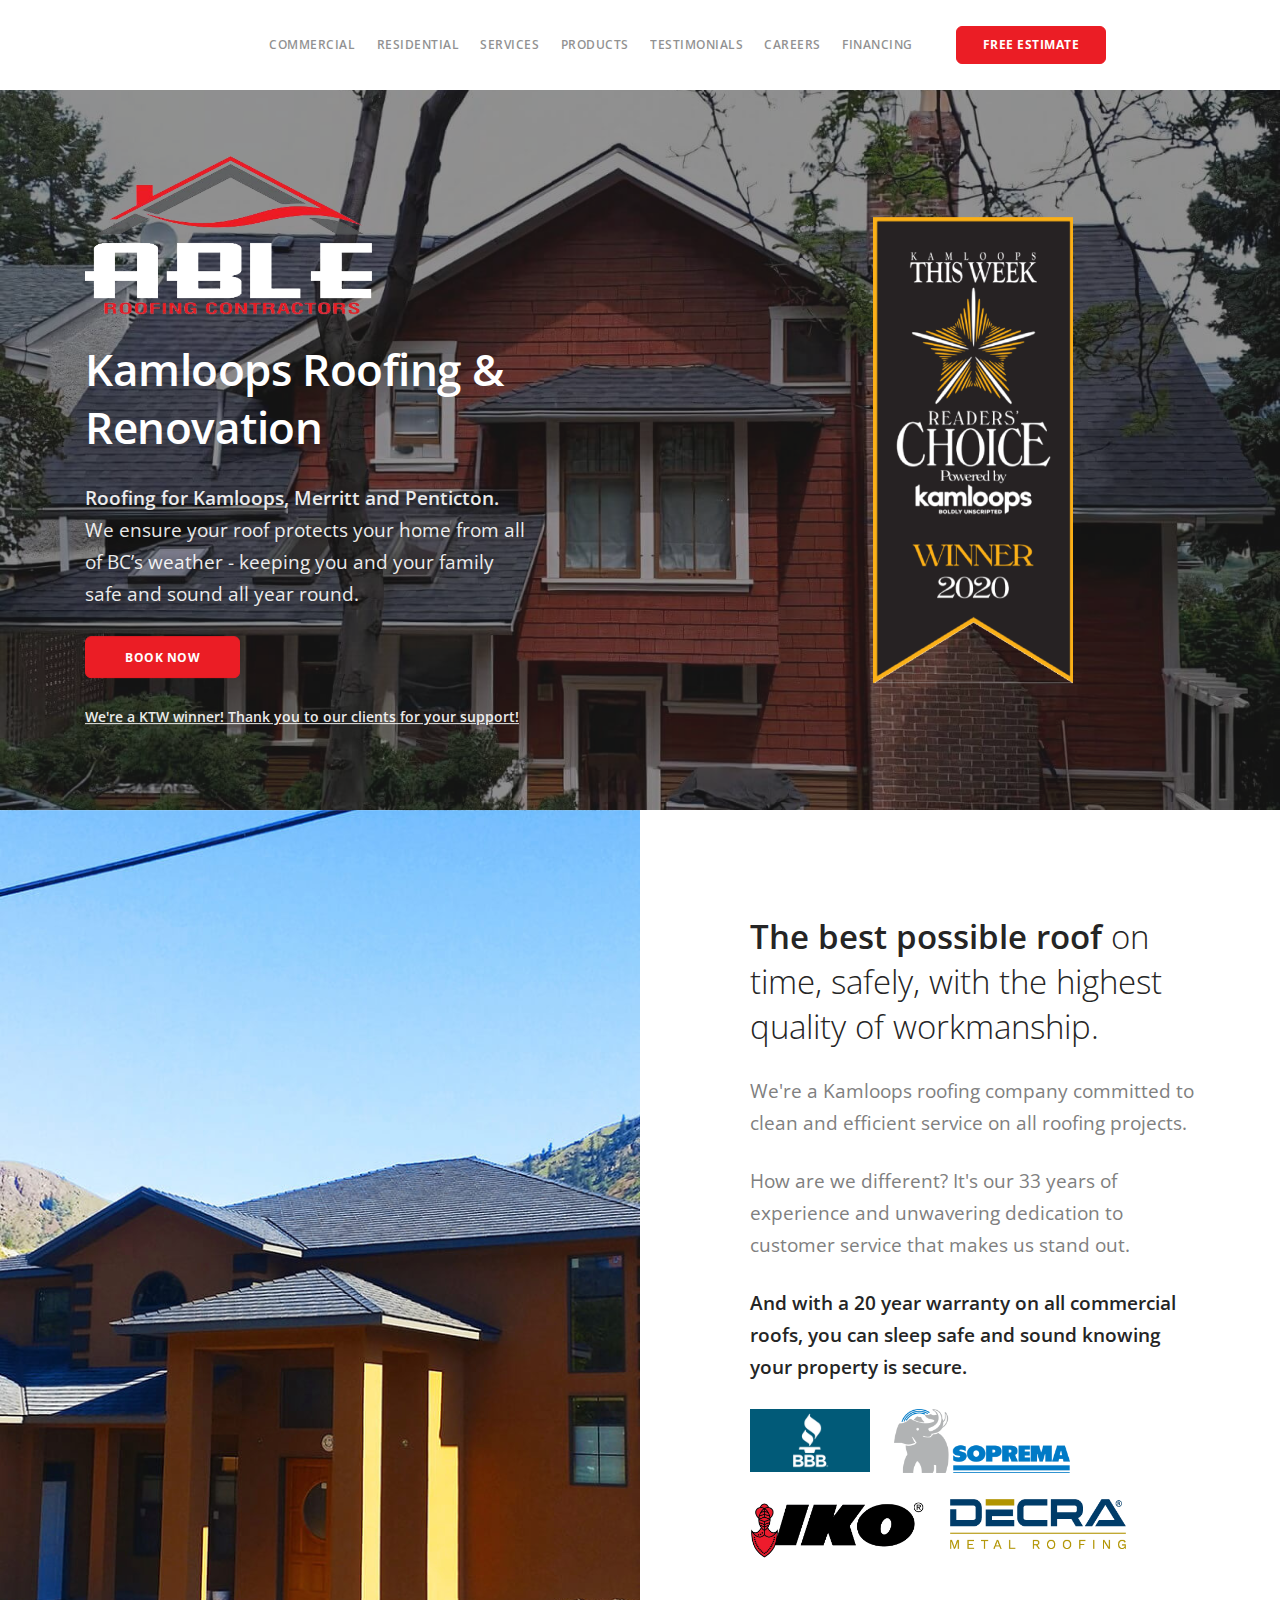
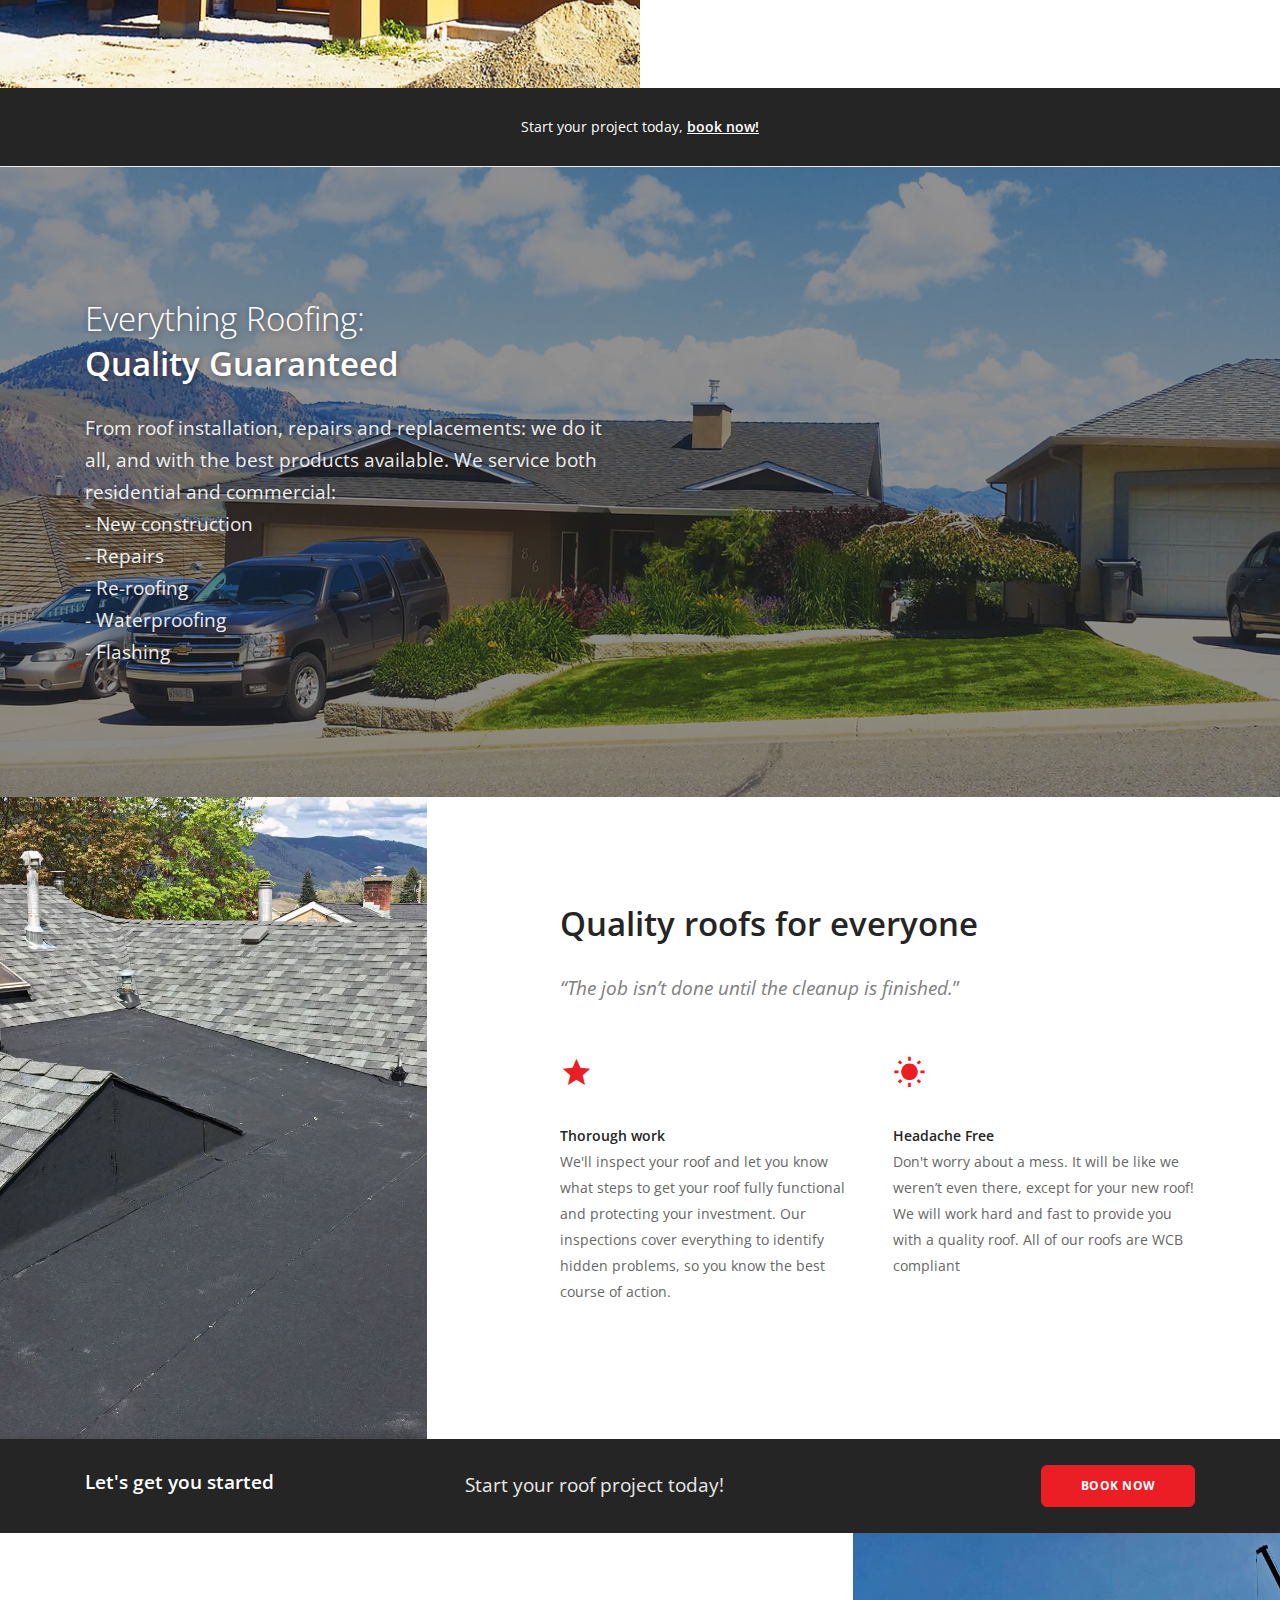
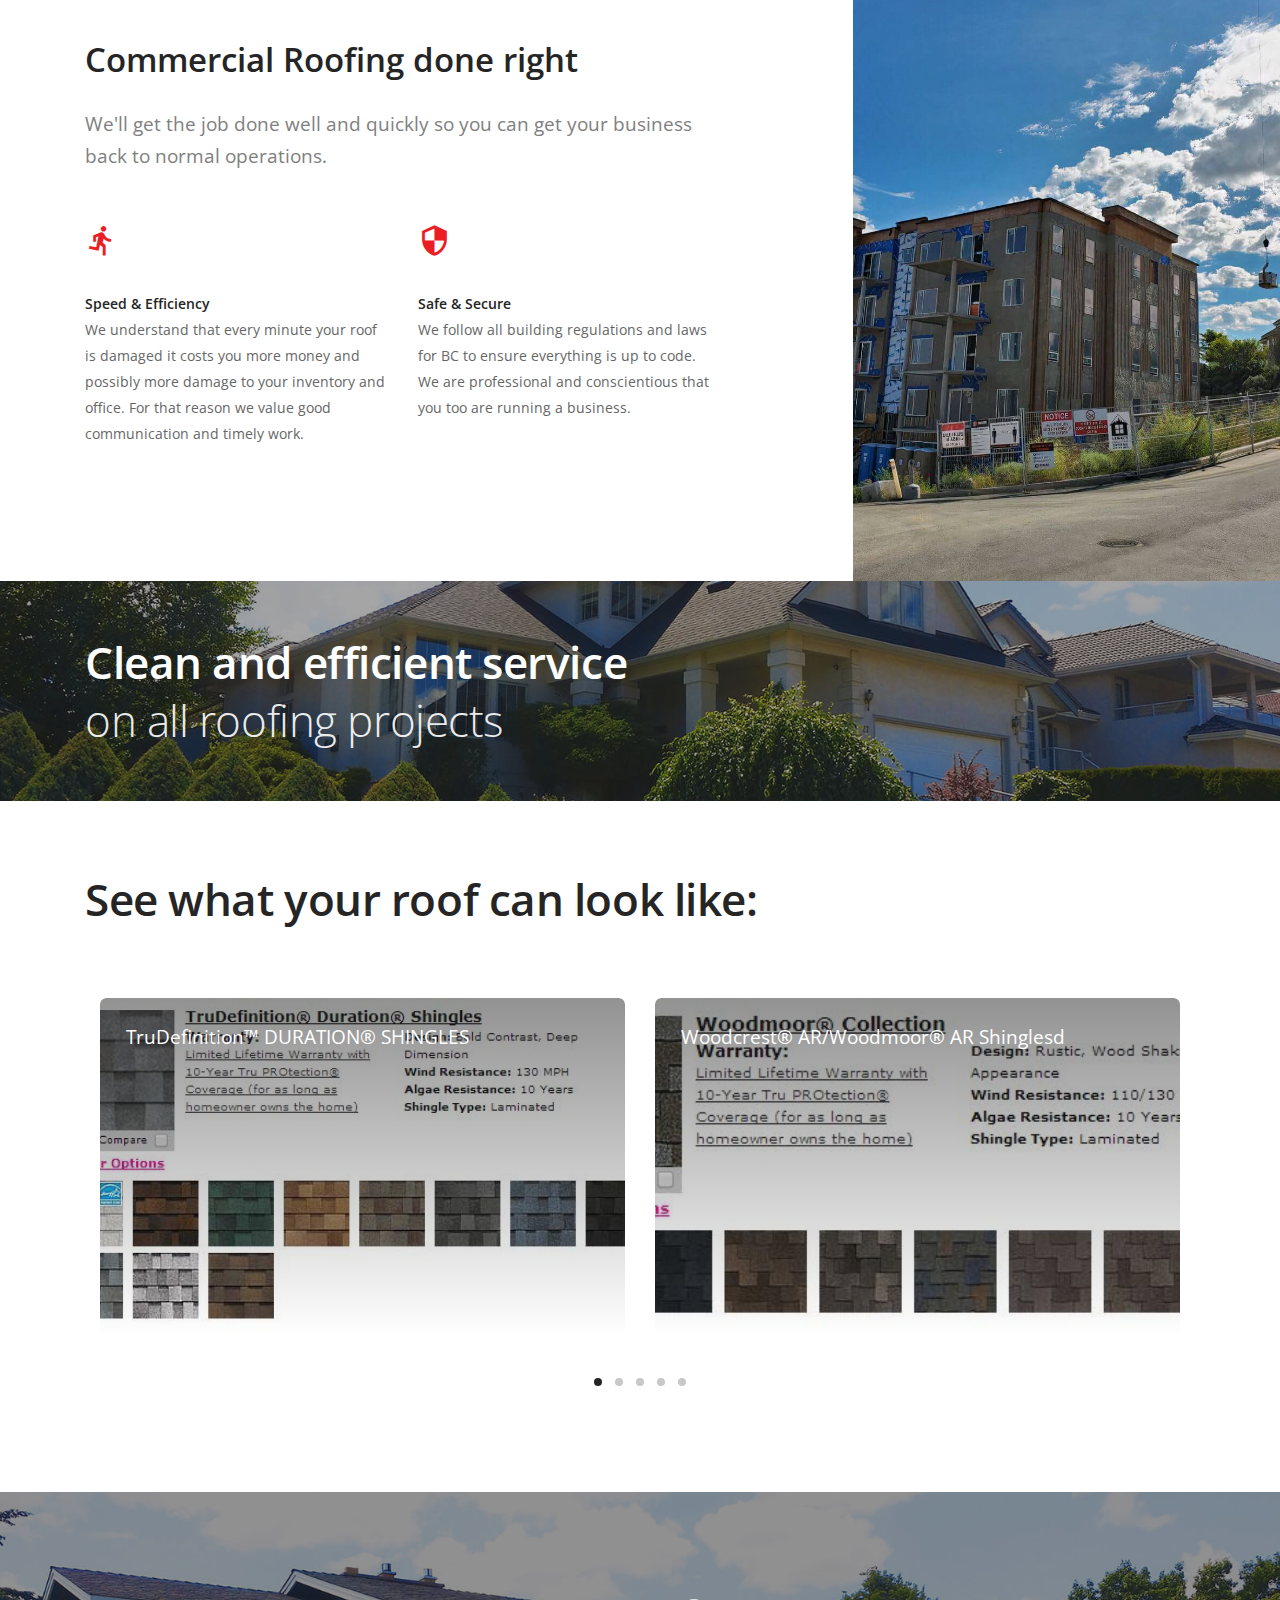
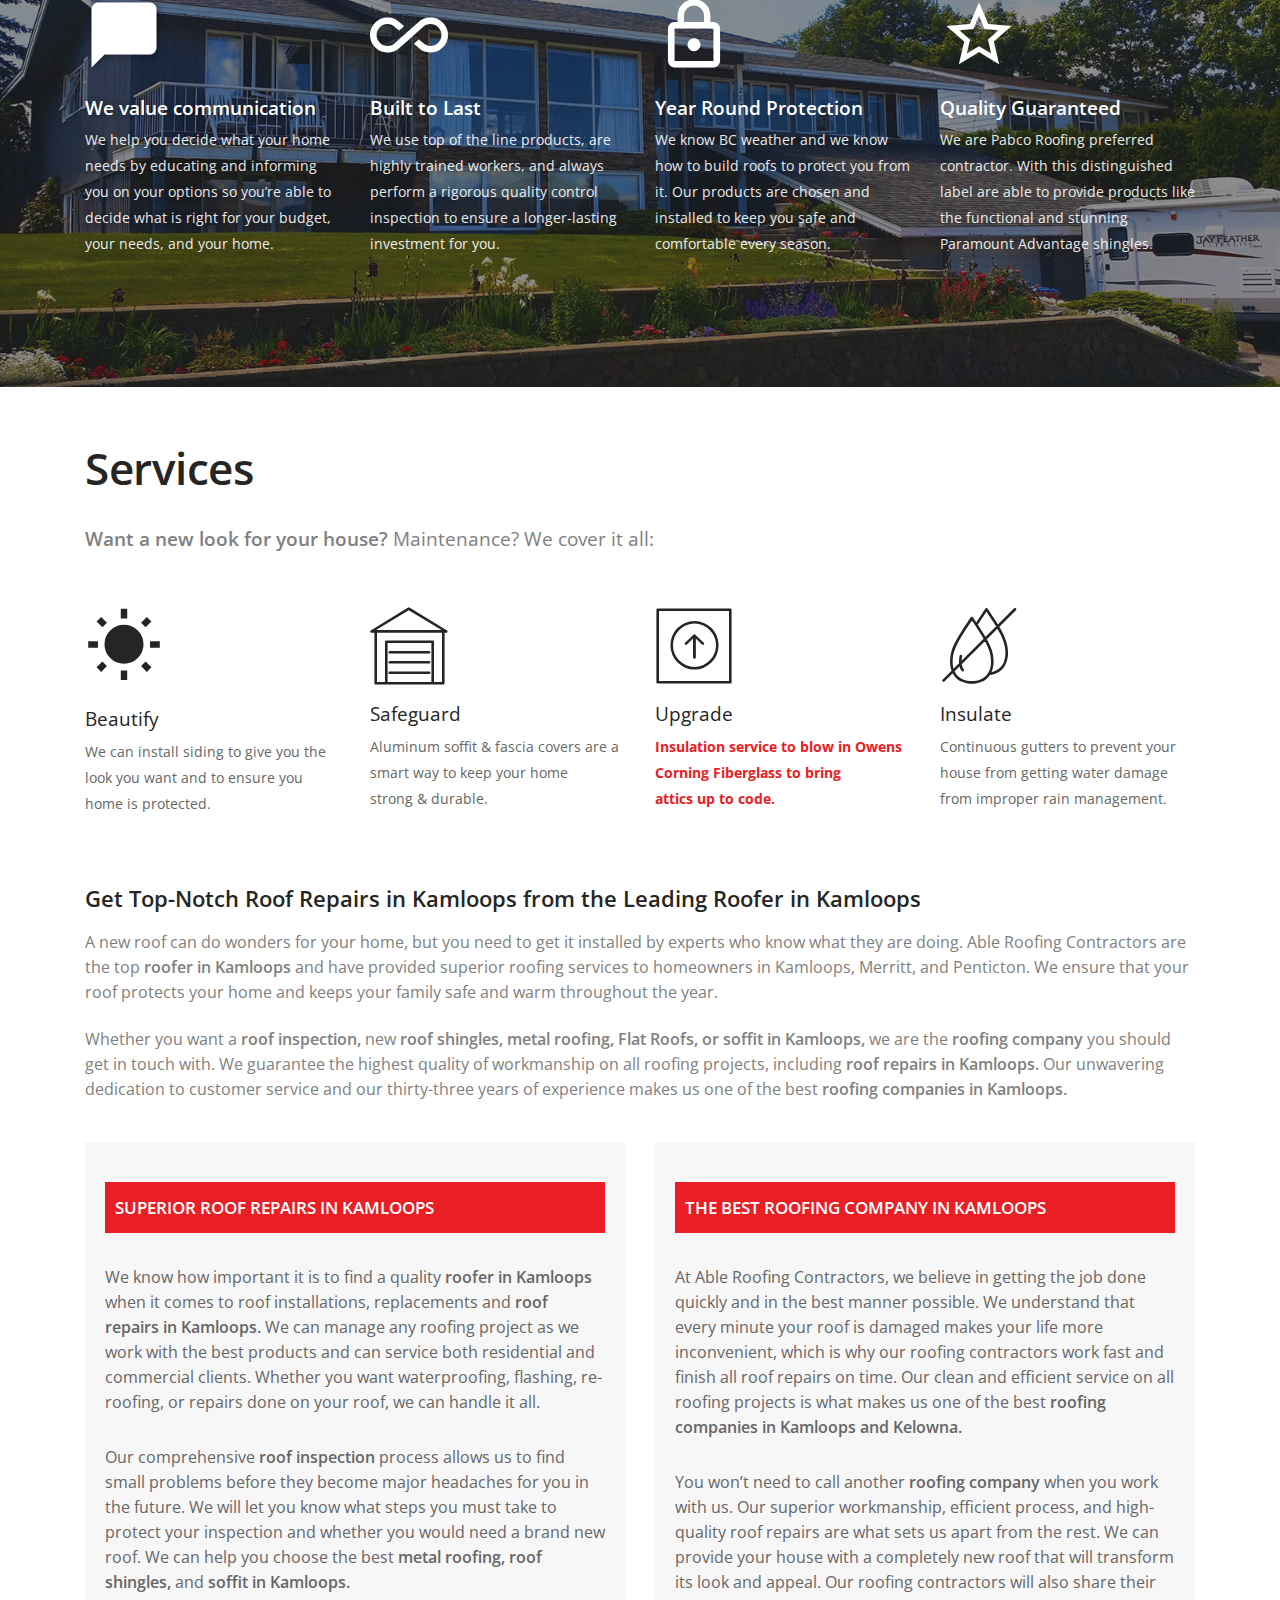
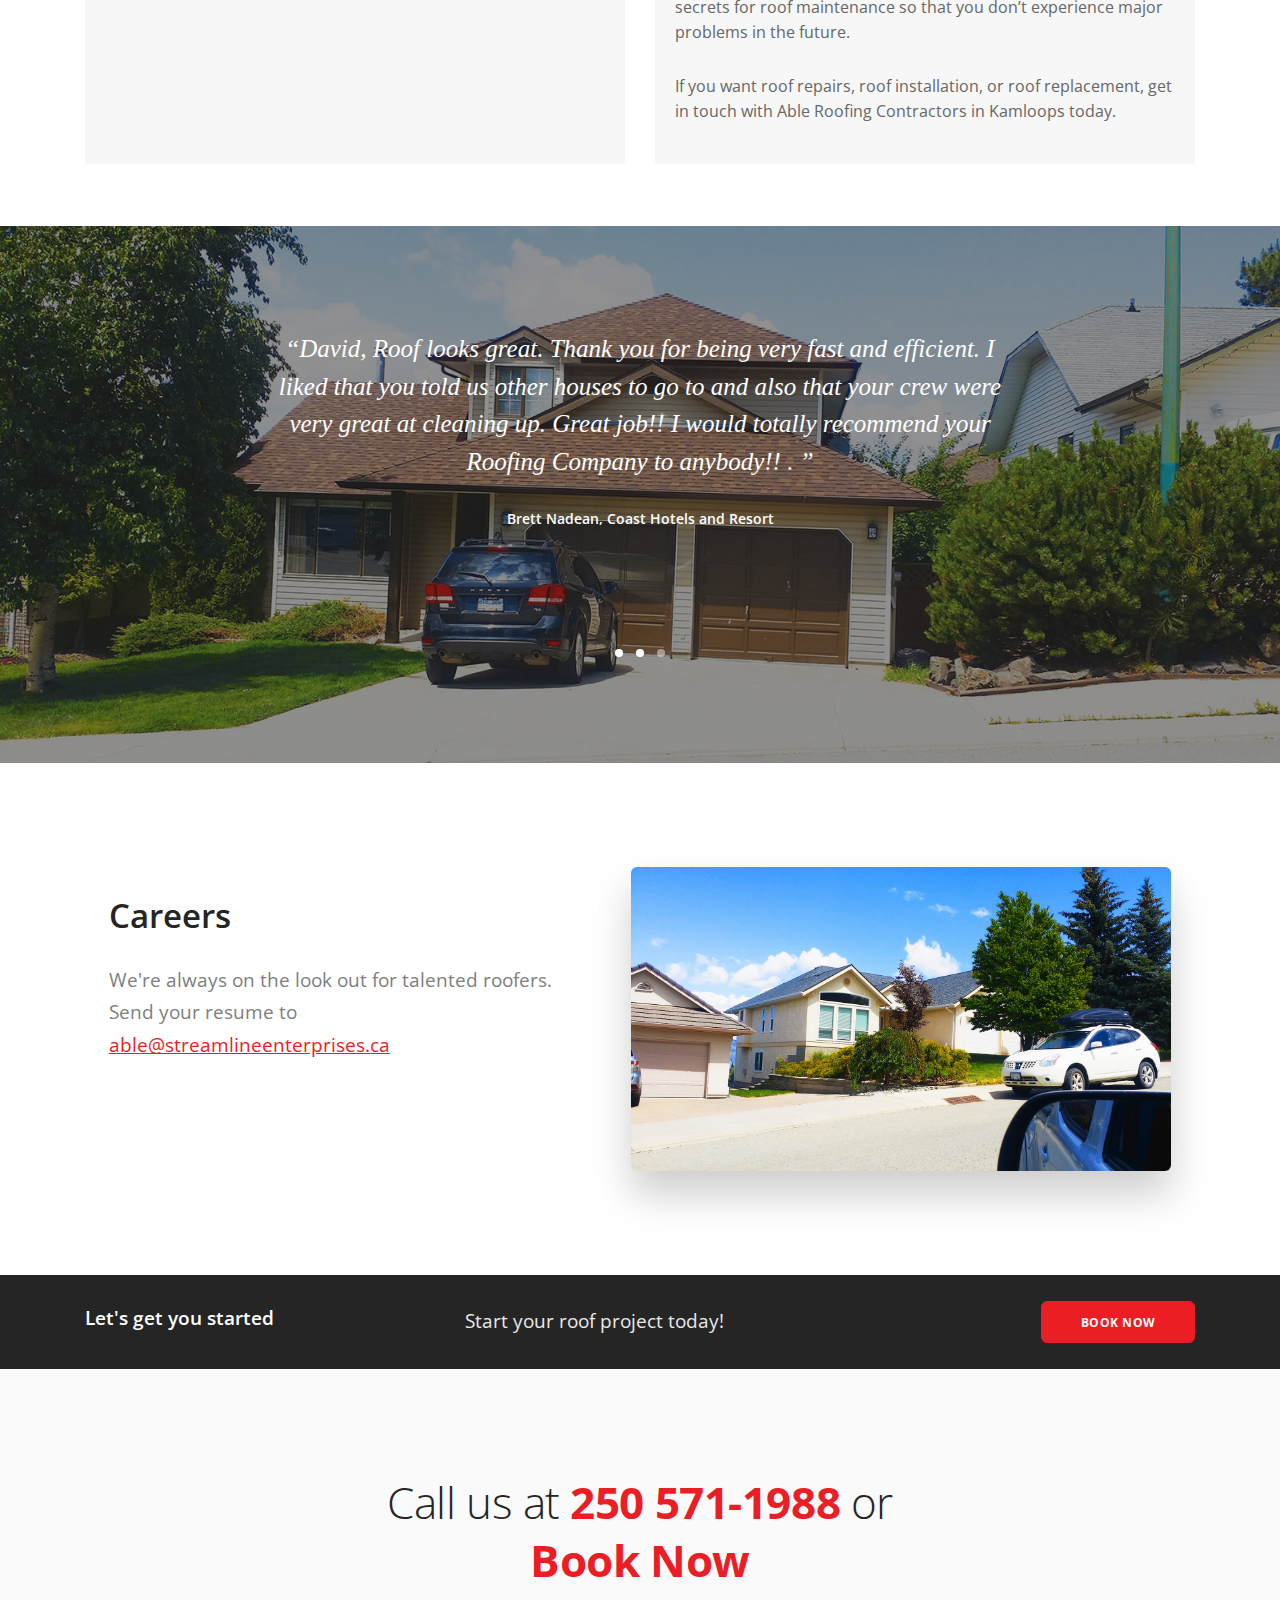
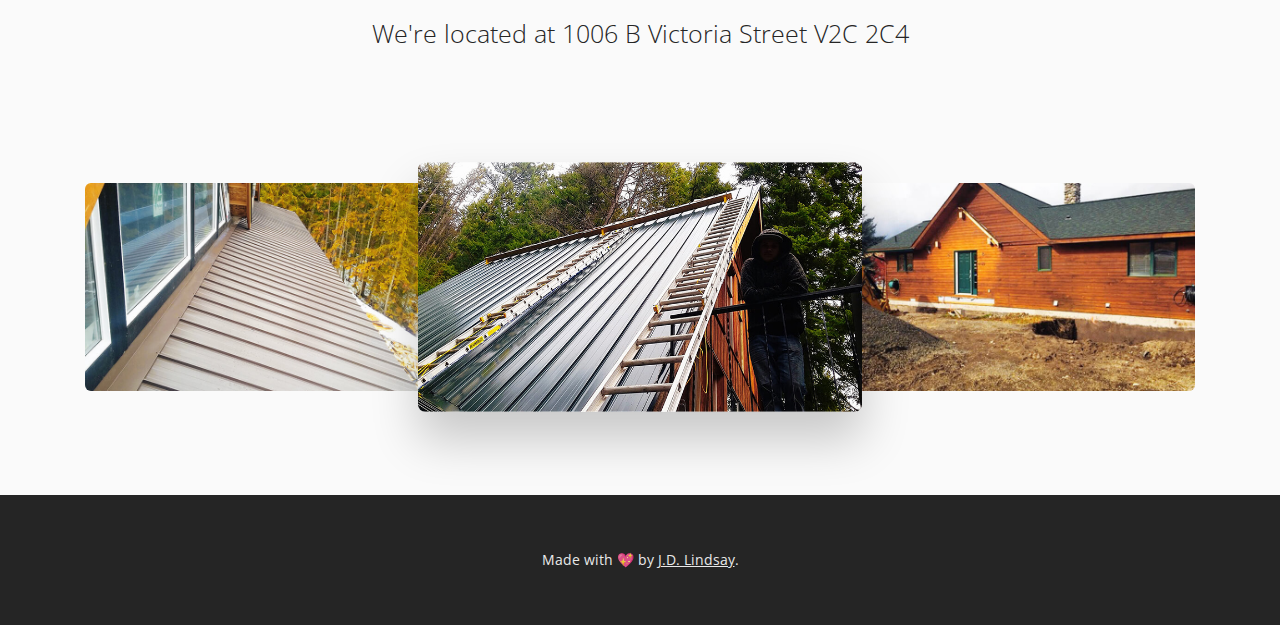
==== index.html @ b6e43b34 "home html uploaded" ====
<!doctype html>
<html lang="en">
    <head>
        <meta charset="utf-8">
	    <meta name="name" content="Kamloops Commercial Roofing Contractors | Flat Roof Repairs Kelowna |Inspection | Shingles"/>
	    	<meta name="description" content="Our metal roofing company offers 100% protection from the harsh BC weather. We also offer quality soffit, flat roofs, roof shingles, fascia covers, roof repairs services & inspection for your Kamloops & Kelowna home & commercial. Call 250-571-1988." />
<link rel="pingback" href="https://ableroofing.ca/xmlrpc.php" />

<link rel="canonical" href="https://ableroofing.ca/" />
<meta property="og:locale" content="en_US" />
<meta property="og:type" content="website" />
<meta property="og:title" content="Able Roofing Contractors - Kamloops &amp; Area Roofing and Renovation Services - Able Roofing Contractors " />
<meta property="og:description" content="Kamlops this Week's Reader's Choice Award winner! We are a local Kamloops based company with over 28 years experience in our industry. Our commitment to you is to deliver the best possible roof, on time, safely, with the highest quality of workmanship." />
<meta property="og:url" content="https://ableroofing.ca/" />
<meta property="og:site_name" content="Able Roofing Contractors " />
<meta name="twitter:card" content="summary_large_image" />
<meta name="twitter:description" content="We are a local Kamloops based company with over 28 years experience in our industry. Our commitment to you is to deliver the best possible roof, on time, safely, with the highest quality of workmanship." />
<meta name="twitter:title" content="Able Roofing Contractors - Kamloops &amp; Area Roofing and Renovation Services - Able Roofing Contractors " />
<meta name="twitter:image" content="https://ableroofing.ca/files/2014/06/20140617_134933-150x150.jpg" />
        
        
        
        <title>Kamloops Commercial Roofing Contractors | Flat Roof Repairs Kelowna |Inspection | Shingles</title>
        <meta name="viewport" content="width=device-width, initial-scale=1.0">
        <link href="css/stack-interface.css" rel="stylesheet" type="text/css" media="all">
        <link href="css/socicon.css" rel="stylesheet" type="text/css" media="all" />
        <link href="https://fonts.googleapis.com/icon?family=Material+Icons" rel="stylesheet">
        <link href="css/iconsmind.css" rel="stylesheet" type="text/css" media="all" />
        <link href="css/bootstrap.css" rel="stylesheet" type="text/css" media="all" />
        <link href="css/flickity.css" rel="stylesheet" type="text/css" media="all" />
        <link href="css/stack-interface.css" rel="stylesheet" type="text/css" media="all" />
        <link href="css/theme-charcoal.css" rel="stylesheet" type="text/css" media="all" />
        <link href="css/custom.css" rel="stylesheet" type="text/css" media="all" />
        <link href="https://fonts.googleapis.com/css?family=Open+Sans:200,300,400,400i,500,600,700" rel="stylesheet">
        <link rel="stylesheet" media="all" href="css/little-widgets.css">
         <script type="text/javascript" src="js/little-widgets.js"></script>
         <link rel="icon" href="img/favicon.png" sizes="16x16" type="image/png">
	    
	    
        <style>
            .text-shadow {
                text-shadow: 1px 1px 6px rgba(0,0,0,.4);
            }
           .partner {
                    float:left;
                    width: 200px ; padding-right: 24px;
                }
            
            @media all and (max-height: 600px) and (max-width: 767px) {
    
                .center-mobile {
                    text-align: center;
                }
            }
        </style>

        
        <!-- Global site tag (gtag.js) - Google Analytics -->
<script async src="https://www.googletagmanager.com/gtag/js?id=UA-126577074-1"></script>
<script>
  window.dataLayer = window.dataLayer || [];
  function gtag(){dataLayer.push(arguments);}
  gtag('js', new Date());

  gtag('config', 'UA-126577074-1');
</script>


 <script>
   
    
   jQuery(document).ready(function($) {
    $(".scrollSlow").click(function(event){     
        event.preventDefault();
        $('html,body').animate({scrollTop:$(this.hash).offset().top}, 3500);
    });
});
  
   jQuery(document).ready(function($) {
    $(".scrollFast").click(function(event){     
        event.preventDefault();
        $('html,body').animate({scrollTop:$(this.hash).offset().top}, 1000);
    });
});
        
    </script>

<!-- Facebook Pixel Code -->
<script>
  !function(f,b,e,v,n,t,s)
  {if(f.fbq)return;n=f.fbq=function(){n.callMethod?
  n.callMethod.apply(n,arguments):n.queue.push(arguments)};
  if(!f._fbq)f._fbq=n;n.push=n;n.loaded=!0;n.version='2.0';
  n.queue=[];t=b.createElement(e);t.async=!0;
  t.src=v;s=b.getElementsByTagName(e)[0];
  s.parentNode.insertBefore(t,s)}(window, document,'script',
  'https://connect.facebook.net/en_US/fbevents.js');
  fbq('init', '191677924954674');
  fbq('track', 'PageView');
</script>
<noscript><img height="1" width="1" style="display:none"
  src="https://www.facebook.com/tr?id=191677924954674&ev=PageView&noscript=1"
/></noscript>
<!-- End Facebook Pixel Code -->

<!-- Global site tag (gtag.js) - Google Analytics -->
<script async src="https://www.googletagmanager.com/gtag/js?id=UA-117672462-1"></script>
<script>
  window.dataLayer = window.dataLayer || [];
  function gtag(){dataLayer.push(arguments);}
  gtag('js', new Date());

  gtag('config', 'UA-117672462-1');
</script>


	    

    </head>
    <body data-smooth-scroll-offset="77">
        
        <div class="lw-widget" data-lw-onload="13000">
   
      <div class="lw-container lw-container_md">
        <div class="lw-item">
          <a class="lw-panel lw-panel_arrow" href="tel:2505711988">
          
            <div class="lw-panel__wrap">
              <div class="lw-theme">Hey there 👋, call us anyday weekday for a quote on your project </div>
              <div class="lw-content"><strong>(250) 571-1988 📞</strong></div>
            </div>
          </a>
        </div>
      </div>
    </div>
        
        
        
        <div class="nav-container">
            <div class="via-1524808623245" via="via-1524808623245" vio="Able 2">
                <div class="bar bar--sm visible-xs">
                    <div class="container">
                        <div class="row">
                            <div class="col-3 col-md-2">
                                <a href="index.html">  <img class="logo logo-light" alt="logo" src="img/logo-light.png"> </a>
                            </div>
                            <div class="col-9 col-md-10 text-right">
                                <a href="#" class="hamburger-toggle" data-toggle-class="#menu1;hidden-xs hidden-sm"> <i class="icon icon--sm stack-interface stack-menu"></i> </a>
                            </div>
                        </div>
                    </div>
                </div>
                <nav id="menu1" class="bar bar-1 hidden-xs">
                    <div class="container">
                        <div class="row">
                            <div class="col-lg-1 col-md-2 hidden-xs">
                                <div class="bar__module">
                                   
                                </div>
                            </div>
                            <div class="col-lg-11 col-md-12 text-center text-left-xs text-left-sm">
                                <div class="bar__module">
                                    <ul class="menu-horizontal text-left">
                                        <li> <a href="#commercial" class="inner-link scrollFast" target="_self">COMMERCIAL</a> </li>
                                        <li> <a href="#residential" class="inner-link scrollFast" target="_self">RESIDENTIAL</a> </li>
                                        <li> <a href="#services" class="inner-link scrollFast" target="_self">Services</a>  </li>
                                        <li> <a href="#products" class="inner-link scrollFast">
                                        PRODUCTS</a>
                                            <a href="#"> </a>
                                        </li>
                                        <li> <a href="#testimonials" class="inner-link scrollFast">
                                        TESTIMONIAlS</a>
                                            <a href="#"> </a>
                                        </li>
                                        <li> <a href="#careers" class="inner-link scrollFast">
                                        CAREERS</a>
                                            <a href="#"> </a>
                                        </li>
                                        
                                        <li> <a href="https://www.financeit.ca/s/-PNcrw" target="_blank" class="inner-link scrollFast">
                                        FINANCING</a>
                                            <a href=""> </a>
                                        </li>
                                    </ul>
                                </div>
                                <div class="bar__module">
                                    <a class="btn btn--sm btn--primary type--uppercase" href="https://jdlindsay.typeform.com/to/Axm5LS" target="_blank"> <span class="btn__text">
                                    FREE ESTIMATE</span> </a>
                                </div>
                            </div>
                        </div>
                    </div>
                </nav>
            </div>
        </div>
        <div class="main-container">
            <section class="cover height-80 imagebg switchable switchable--switch" data-overlay="5" background="webkit-gradient(linear, left top, left bottom, from(rgba(0, 0, 0, 1)), to(rgba(0, 0, 0, 1));">
                <div class="background-image-holder" > <img alt="background" src="img/newcover2020.jpg"> </div>
                <div class="container pos-vertical-center">
                    <div class="row justify-content-between align-items-center">
                        <div class="col-lg-5 col-md-7">
                            <div class="switchable__text center-mobile" class="">
                                <img class="logo logo-light" alt="logo" style="max-width: 288px" src="img/logo-light.png"> </a>
                                <h1><b>Kamloops Roofing &amp; Renovation</b></h1>
                                <p class="lead text-shadow"><strong style="color:white">Roofing for Kamloops, Merritt and Penticton. </strong><br>We ensure your roof protects your home from all of BC’s weather - keeping you and your family safe and sound all year round. </p>
                                <a class="btn btn--primary type--uppercase" href="https://jdlindsay.typeform.com/to/Axm5LS"> <span class="btn__text" target="_blank">
							BOOK NOW</span> </a>
                            
                            <em></em><p><br><a href="https://readerschoice.kamloopsthisweek.com/2020/05/services/roofer" target="_blank">We're a KTW winner! Thank you to our clients for your support!</a></p>
                              
                            </div>
                        </div>
                    <div class="col-lg-5 col-md-7" style="text-align: center"><img alt="Roofing Kamloops" src="img/kamloopsthisweek.png" style="width:  200px"></div>
                        <!--<div class="col-lg-6 col-md-4 col-12">
                            <div class="video-cover border--round box-shadow-wide">
                                <div class="background-image-holder"> <img alt="image" src="img/2.jpg"> </div>
                                <div class="video-play-icon"></div> <iframe data-src="" allowfullscreen="allowfullscreen"></iframe> </div>
                        </div>-->
                   
                </div>
            </section>
            <section class="imageblock switchable feature-large">
                <div class="imageblock__content col-lg-6 col-md-4 pos-right">
                    <div class="background-image-holder"> <img alt="Roofing Companies Kamloops" src="img/3.jpg" > </div>
                </div>
                <div class="container">
                    <div class="row">
                        <div class="col-lg-5 col-md-7 ">
                            <h2><b> The best possible roof</b>&nbsp;on time, safely, with the highest quality of workmanship.</h2>
                            <p class="lead">We're a Kamloops roofing company committed to clean and efficient service on all roofing projects.&nbsp;</p>
                            <p class="lead"> How are we different? It's our&nbsp;33 years of experience and unwavering dedication to customer service that makes us stand out. </p>
                        
                            <p class="lead" style="color:gray"><strong>And with a 20 year warranty on all commercial roofs, you can sleep safe and sound knowing your property is secure.</strong></p>
                            <a href="https://www.bbb.org/ca/bc/kamloops/profile/roofing-contractors/able-roofing-contractors-ltd-0037-1251689" target="_blank"><img style="width: 144px;"class="partner"  src="img/bbb.png"></a><img class="partner" style="float:none" src="img/soprema.png"> <img class="partner"  src="img/iko.png"><img class="partner"  src="img/decra.png">
                            
                        </div>
                    </div>
                </div>
            </section>
            <section class="text-center bg--dark cta cta-4 space--xxs border--bottom imagebg" >
                <div class="container">
                    <div class="row">
                        <div class="col-md-12"> <span>Start your project today, <a href="https://jdlindsay.typeform.com/to/Axm5LS" target="_blank"><strong>book now!</strong></a></span> </div>
                    </div>
                </div>
            </section>
            
            <section class="switchable switchable--switch imagebg height-70" data-overlay="5">
                <div class="background-image-holder"><img alt="background" src="img/4.jpg"></div>
                <div class="container pos-vertical-center">
                    <div class="row">
                        <div class="col-md-6 text-shadow">
                            <h2>Everything Roofing: <br><b>Quality Guaranteed</b></h2>
                            <p class="lead"> From roof installation, repairs and replacements: we do it all, and with the best products available. We service both residential and commercial:
                            <br>- New construction
                            <br>- Repairs
                            <br>- Re-roofing
                            <br>- Waterproofing
                            <br>- Flashing
                            </p>
                            
                            
                                
                            
                           
                        </div>
                    </div>
                </div>
            </section> <a id="residential"></a>
            <section class="imageblock switchable feature-large">
                <div class="imageblock__content col-lg-4 col-md-3 pos-right">
                    <div class="background-image-holder"> <img alt="image" src="img/residential.jpg"> </div>
                </div>
                <div class="container">
                    <div class="row">
                        <div class="col-lg-7 col-md-8">
                            <h2><b>Quality roofs for everyone</b></h2>
                            <p class="lead"><i>“T</i><em>he job isn’t done until the cleanup is finished.</em>”<br></p>
                            <div class="feature-large__group">
                                <div class="row">
                                    <div class="col-md-6">
                                        <div class="feature feature-6"> <i class="icon color--primary material-icons icon--sm">star</i>
                                            <h5>Thorough work</h5>
                                            <p> We'll inspect your roof and let you know what steps to get your roof fully functional and protecting your investment. Our inspections cover everything to identify hidden problems, so you know the best course of action.</p>
                                        </div>
                                    </div>
                                    <div class="col-md-6">
                                        <div class="feature feature-6"> <i class="icon color--primary material-icons icon--sm">wb_sunny</i>
                                            <h5>Headache Free</h5>
                                            <p>Don't worry about a mess. It will be like we weren’t even there, except for your new roof! We will work hard and fast to provide you with a quality roof. All of our roofs are WCB compliant <br></p>
                                        </div>
                                    </div>
                                </div>
                            </div>
                        </div>
                    </div>
                </div>
            </section>
            <section class="bg--dark space--xxs" >
                <div class="container">
                    <div class="cta cta--horizontal text-center-xs row">
                        <div class="col-md-4">
                            <h4><b>Let's get you started</b></h4>
                        </div>
                        <div class="col-md-5">
                            <p class="lead"> Start your roof project today!</p>
                        </div>
                        <div class="col-md-3 text-right text-center-xs">
                            <a class="btn btn--primary type--uppercase" href="https://jdlindsay.typeform.com/to/Axm5LS" target="_blank"> <span class="btn__text">
                        BOOK NOW</span> </a>
                        </div>
                    </div>
                </div>
            </section>
        
        
        
        
            <section class="imageblock switchable feature-large switchable--switch"> <a id="commercial"></a>
                <div class="imageblock__content col-lg-4 col-md-3 pos-right"> 
                    <div class="background-image-holder"> <img alt="image" src="img/commercial.jpg"> </div>
                </div>
                <div class="container">
                    <div class="row">
                        <div class="col-lg-7 col-md-8">
                            <h2><b>Commercial Roofing done right</b></h2>
                            <p class="lead"> We'll get the job done well and quickly so you can get your business back to normal operations. </p>
                            <div class="feature-large__group">
                                <div class="row">
                                    <div class="col-md-6">
                                        <div class="feature feature-6"> <i class="icon color--primary material-icons icon--sm">directions_run</i>
                                            <h5>Speed &amp; Efficiency</h5>
                                            <p>We understand that every minute your roof is damaged it costs you more money and possibly more damage to your inventory and office. For that reason we value good communication and timely work.</p>
                                        </div>
                                    </div>
                                    <div class="col-md-6">
                                        <div class="feature feature-6"> <i class="icon color--primary material-icons icon--sm">security</i>
                                            <h5>Safe &amp; Secure</h5>
                                            <p> We follow all building regulations and laws for BC to ensure everything is up to code. We are professional and conscientious that you too are running a business.&nbsp;</p>
                                        </div>
                                    </div>
                                </div>
                            </div>
                        </div>
                    </div>
                </div>
            </section>
            <section class="imagebg space--xs" data-overlay="4">
                <div class="background-image-holder"> <img alt="background" src="img/7.jpg"> </div>
                <div class="container">
                    <div class="row">
                        <div class="col-md-10 col-lg-8">
                            <h1><b>Clean and efficient service <br></b>
                                <p>on all roofing projects</p>
                            </h1>
                        </div>
                    </div>
                </div>
            </section>
        <a id="products"></a>
            <section class="space--sm">
                <div class="container">
                    <div class="row">
                        <div class="col-md-12">
                            <h1><b>See what your roof can look like:</b></h1>
                        </div>
                    </div>
                </div>
            </section>
        
            <section>
                <div class="container">
                    <div class="row">
                        <div class="col">
                            <div class="slider" data-paging="true">
                                <ul class="slides">
                                    <li class="col-md-6 col-12">
                                        <div class="project-thumb hover-element border--round hover--active">
                                            <a href="http://roofingca.owenscorning.com/docs/datasheets/ds-trudef-duration-comp-denver-port.pdf"  target="_blank">
                                                <div class="hover-element__initial">
                                                    <div class="background-image-holder"> <img alt="background" src="img/trudefinition.jpg"> </div>
                                                </div>
                                                <div class="hover-element__reveal" data-scrim-top="5">
                                                    <div class="project-thumb__title">
                                                        <h4>TruDefinition™
DURATION®
SHINGLES</h4> </div>
                                                </div>
                                            </a>
                                        </div>
                                    </li>
                                    <li class="col-md-6 col-12">
                                        <div class="project-thumb hover-element border--round hover--active">
                                            <a href="http://roofingca.owenscorning.com/docs/datasheets/data_woodmoor.pdf"  target="_blank">
                                                <div class="hover-element__initial">
                                                    <div class="background-image-holder"> <img alt="background" src="img/woodmoor.jpg"> </div>
                                                </div>
                                                <div class="hover-element__reveal" data-scrim-top="5">
                                                    <div class="project-thumb__title">
                                                        <h4>Woodcrest® AR/Woodmoor® AR
Shinglesd</h4>  </div>
                                                </div>
                                            </a>
                                        </div>
                                    </li>
                                    
                                    
                                    <li class="col-md-6 col-12">
                                        <div class="project-thumb hover-element border--round hover--active">
                                            <a href="http://roofingca.owenscorning.com/docs/datasheets/data_woodcrest_irving.pdf"  target="_blank">
                                                <div class="hover-element__initial">
                                                    <div class="background-image-holder"> <img alt="background" src="img/woodcrest.jpg"> </div>
                                                </div>
                                                <div class="hover-element__reveal" data-scrim-top="5">
                                                    <div class="project-thumb__title">
                                                        <h4>Woodcrest®
 Shingles</h4>  </div>
                                                </div>
                                            </a>
                                        </div>
                                    </li>
                                    <li class="col-md-6 col-12">
                                        <div class="project-thumb hover-element border--round hover--active">
                                            <a href="http://www.pabcoroofing.com/signature-cut/paramount-advantage"  target="_blank">
                                                <div class="hover-element__initial">
                                                    <div class="background-image-holder"> <img alt="background" src="img/paramount1.jpg"> </div>
                                                </div>
                                                <div class="hover-element__reveal" data-scrim-top="5">
                                                    <div class="project-thumb__title">
                                                        <h4>Paramount Shingles </h4> </div>
                                                </div>
                                            </a>
                                        </div>
                                    </li>
                                    <li class="col-md-6 col-12">
                                        <div class="project-thumb hover-element border--round hover--active">
                                            <a href="http://www.pabcoroofing.com/signature-cut/paramount-advantage" target="_blank">
                                                <div class="hover-element__initial">
                                                    <div class="background-image-holder"> <img alt="background" src="img/paramount2.jpg"> </div>
                                                </div>
                                                <div class="hover-element__reveal" data-scrim-top="5">
                                                    <div class="project-thumb__title">
                                                        <h4>Paramount Advantage Shingles </h4> </div>
                                                </div>
                                            </a>
                                        </div>
                                    </li>
                                </ul>
                            </div>
                        </div>
                    </div>
                </div>
            </section>
            <section class="imagebg" data-overlay="5">
                <div class="background-image-holder"> <img alt="background" src="img/8.jpg"> </div>
                <div class="container">
                    <div class="row">
                        <div class="col-md-6 col-lg-3 text-shadow">
                            <div class="text-block"> <i class="icon color--dark material-icons icon--lg">chat_bubble</i>
                                <h4><b>We value communication</b></h4>
                                <p> We help you decide what your home needs by educating and informing you on your options so you’re able to decide what is right for your budget, your needs, and your home. </p>
                            </div>
                        </div>
                        <div class="col-md-6 col-lg-3">
                            <div class="text-block"> <i class="icon color--dark material-icons icon--lg">all_inclusive</i>
                                <h4><b>Built to Last</b></h4>
                                <p> We use top of the line products, are highly trained workers, and always perform a rigorous quality control inspection to ensure a longer-lasting investment for you. </p>
                            </div>
                        </div>
                        <div class="col-md-6 col-lg-3">
                            <div class="text-block"> <i class="icon color--dark material-icons icon--lg">lock_outline</i>
                                <h4><b>Year Round Protection</b></h4>
                                <p> We know BC weather and we know how to build roofs to protect you from it. Our products are chosen and installed to keep you safe and comfortable every season. </p>
                            </div>
                        </div>
                        <div class="col-md-6 col-lg-3">
                            <div class="text-block"> <i class="icon color--dark material-icons icon--lg">star_border</i>
                                <h4><b>Quality Guaranteed</b></h4>
                                <p> We are Pabco Roofing preferred contractor. With this distinguished label are able to provide products like the functional and stunning Paramount Advantage shingles. </p>
                            </div>
                        </div>
                    </div>
                </div>
            </section>
        <a id="services"></a>
            <section class="space--xs">
                <div class="container">
                    <div class="row">
                        <div class="col-md-10 col-lg-8">
                            <h1><b>Services</b></h1>
                            <p class="lead"><b>
					Want a new look for your house?&nbsp;</b><span>Maintenance? We cover it all:</span></p>
                        </div>
                    </div>
                </div>
            </section>
            <section class="space--xs1">
                <div class="container">
                    <div class="row">
                        <div class="col-md-6 col-lg-3">
                            <div class="text-block"> <i class="icon color--dark material-icons icon--lg">wb_sunny</i>
                                <h4>Beautify&nbsp;</h4>
                                <p> We can install siding to give you the look you want and to ensure you home is protected.</p>
                            </div>
                        </div>
                        <div class="col-md-6 col-lg-3">
                            <div class="text-block"> <i class="icon color--dark icon-Warehouse icon--lg"></i>
                                <h4>Safeguard</h4>
                                <p> Aluminum soffit &amp; fascia covers are a smart way to keep your home <br>strong &amp; durable.</p>
                            </div>
                        </div>
                        <div class="col-md-6 col-lg-3">
<a href="http://www.owenscorning.ca/" target="_blank">
                            <div class="text-block"> <i class="icon color--dark icon-Upgrade icon--lg"></i>
                                <h4>Upgrade</h4>
                                <p>Insulation service to blow in Owens Corning Fiberglass to bring <br>attics up to code.</p>
                            </div>
</a>
                        </div>
                        <div class="col-md-6 col-lg-3">
                            <div class="text-block"> <i class="icon color--dark icon-No-Drop icon--lg"></i>
                                <h4>Insulate</h4>
                                <p> Continuous gutters to prevent your house from getting water damage from improper rain management. </p>
                            </div>
                        </div>
                    </div>
                </div>
            </section>
			<section class="space--xs wonders4">
                <div class="container">
                    <div class="row">						
                        <div class="col-md-12 col-lg-12">
						
                            <h2 class="Kamloops-hed"><b>Get Top-Notch Roof Repairs in Kamloops from the Leading Roofer in Kamloops</b></h2>
                            <p class="lead">A new roof can do wonders for your home, but you need to get it installed by experts who know what they are doing. Able Roofing Contractors are the top <b>roofer in Kamloops</b> and have provided superior roofing services to homeowners in Kamloops, Merritt, and Penticton. We ensure that your roof protects your home and keeps your family safe and warm throughout the year.</p>
							<p class="lead">Whether you want a <b>roof inspection,</b> new <b>roof shingles, metal roofing, Flat Roofs, or soffit in Kamloops,</b> we are the <b>roofing company</b> you should get in touch with. We guarantee the highest quality of workmanship on all roofing projects, including <b>roof repairs in Kamloops.</b> Our unwavering dedication to customer service and our thirty-three years of experience makes us one of the best <b>roofing companies in Kamloops.</b></p>
						
							</div>						
                    </div>
					<div class="row">
						<div class="col-md-12 col-lg-6 pair">
						<div class="innero">
							<h5 class="sive">Superior Roof Repairs in Kamloops</h5>
							<p>We know how important it is to find a quality <b>roofer in Kamloops</b> when it comes to roof installations, replacements and <b>roof repairs in Kamloops.</b> We can manage any roofing project as we work with the best products and can service both residential and commercial clients. Whether you want waterproofing, flashing, re-roofing, or repairs done on your roof, we can handle it all.</p>
							<p>Our comprehensive <b>roof inspection</b> process allows us to find small problems before they become major headaches for you in the future. We will let you know what steps you must take to protect your inspection and whether you would need a brand new roof. We can help you choose the best <b>metal roofing, roof shingles,</b> and <b>soffit in Kamloops.</b></p>
						</div></div>
						<div class="col-md-12 col-lg-6 pair1">
						<div class="innero">
							<h5 class="sive">The Best Roofing Company in Kamloops</h5>
							<p>At Able Roofing Contractors, we believe in getting the job done quickly and in the best manner possible. We understand that every minute your roof is damaged makes your life more inconvenient, which is why our roofing contractors work fast and finish all roof repairs on time. Our clean and efficient service on all roofing projects is what makes us one of the best <b>roofing companies in Kamloops and Kelowna.</b></p>
							<p>You won’t need to call another <b>roofing company</b> when you work with us. Our superior workmanship, efficient process, and high-quality roof repairs are what sets us apart from the rest. We can provide your house with a completely new roof that will transform its look and appeal. Our roofing contractors will also share their secrets for roof maintenance so that you don’t experience major problems in the future.</p>
							<p>If you want roof repairs, roof installation, or roof replacement, get in touch with Able Roofing Contractors in Kamloops today. </p>
						</div></div>
					</div>
                </div>
            </section>
        <a id="testimonials"></a>
            <section class="text-center imagebg" data-overlay="5">
                                <div class="background-image-holder" style="background: url(&quot;img/hero-1.jpg&quot;); opacity: 1;">
                                    <img alt="background" src="img/9.jpg">
                                </div>
                                <div class="container">
                                    <div class="row">
                                        <div class="col-lg-8 col-md-10">
                                            <div class="slider" data-paging="true" data-children="3">
                                                <ul class="slides flickity-enabled is-draggable" tabindex="0">
                                                    
                                                    
                                                    
                                                <div class="flickity-viewport" style=""><div class="flickity-slider" style="left: 0px; transform: translate3d(-99.91%, 0px, 0px);"><li class="slide" style="position: absolute; left: 0%;">
                                                        <div class="testimonial">
                                                            <blockquote>
                                                                “David,

Roof looks great. Thank you for being very fast and efficient. I liked that you told us other houses to go to and also that your crew were very great at cleaning up. Great job!!

I would totally recommend your Roofing Company to anybody!! .
”
                                                            </blockquote>
                                                            <h5>Brett Nadean, Coast Hotels and Resort</h5>
                                                            <span></span>
                                                        </div>
                                                    </li><li class="slide is-selected" style="position: absolute; left: 100%;">
                                                        <div class="testimonial">
                                                            <blockquote>
                                                                “Right from the get-go it has been really good working with you and everyone at Able Roofing. You came to my house and showed me exactly what the problems were with my roof and gave me different suggestions and options to choose from. my neighbours are all jealous about the fine looking new roof I’ve got. I wouldn’t be surprised if you got a few calls from them.”
                                                            </blockquote>
                                                            <h5>Dave Dabeau, Kamloops</h5>
                                                           
                                                        </div>
                                                    </li><li class="slide" style="position: absolute; left: 200%;">
                                                        <div class="testimonial">
                                                            <blockquote>
                                                                “We are so pleased with our new roof! Several neighbours have since commented very positively to your speed, efficiency and the quality of your work. It is clear, you and your crew are very dedicated to your work! We very much appreciate the results.

For service above and beyond the call of duty, thanks so much!

”
                                                            </blockquote>
                                                            <h5>Peter and Carol, Kamloops</h5>
                                                            
                                                        </div>
                                                    </li></div></div><ol class="flickity-page-dots"><li class="dot"></li><li class="dot is-selected"></li><li class="dot"></li></ol></ul>
                                            </div>
                                        </div>
                                    </div>
                                    <!--end of row-->
                                </div>
                                <!--end of container-->
                            </section>
        <a id="careers"></a>
            <section class="switchable feature-large">
                <div class="container">
                    <div class="row justify-content-around">
                        <div class="col-md-6"> <img alt="Image" class="border--round box-shadow-wide" src="img/10.jpg"> </div>
                        <div class="col-md-6 col-lg-5">
                            <div class="switchable__text">
                                <h2><b>Careers</b></h2>
                                <p class="lead"> We're always on the look out for talented roofers. Send your resume to <strong><a href="mailto:able@streamlineenterprises.ca">able@streamlineenterprises.ca</a></strong> </p> <!--<a href="#">APPLY HERE (Coming soon) »</a>--> </div>
                        </div>
                    </div>
                </div>
            </section>
            <section class="bg--dark space--xxs">
                <div class="container">
                    <div class="cta cta--horizontal text-center-xs row">
                        <div class="col-md-4">
                            <h4><b>Let's get you started</b></h4>
                        </div>
                        <div class="col-md-5">
                            <p class="lead"> Start your roof project today!</p>
                        </div>
                        <div class="col-md-3 text-right text-center-xs">
                            <a class="btn btn--primary type--uppercase" href="https://jdlindsay.typeform.com/to/Axm5LS" target="_blank"> <span class="btn__text">
                        BOOK NOW</span> </a>
                        </div>
                    </div>
                </div>
            </section>
        
        
        <section class="cover text-center bg--secondary">
                <div class="container">
                    <div class="row justify-content-center">
                        <div class="col-md-8 col-lg-6">
                            <h1>Call us at <a  href="tel:2505711988">250 571-1988</a> or <strong><a target="_blank" href="https://jdlindsay.typeform.com/to/Axm5LS">Book Now</a></strong></h1>
				<h3> We're located at 1006 B Victoria Street V2C 2C4 </h3>            
                           
                            
                        </div>
                        <div class="col-md-12">
                            <div class="triptych border--round">
                                <img alt="Image" src="img/newroof1.jpg">
                                <img alt="Image" src="img/newroof2.jpg">
                                <img alt="Image" src="img/newroof3.jpg">
                            </div>
                        </div>
                    </div>
                    <!--end of row-->
                </div>
                <!--end of container-->
            </section>
        
         
            <section class="text-center space--xs bg--dark">
                <div class="container">
                    <div class="row">
                        <div class="col-md-10 col-lg-8">
                            <p>Made with 💖 by <a target="_blank" href="https://jdlindsay.com">J.D. Lindsay</a>.</p>
                            <!--<form class="row">
                                <div class="col-md-8"> <input type="email" name="email" placeholder="Email Address"> </div>
                                <div class="col-md-4"> <button type="submit" class="btn btn--primary type--uppercase">Get Started</button> </div>
                            </form> <span class="type--fine-print">I have read and agree to the <a href="#">Terms &amp; Conditions</a></span> </div>-->
                    </div>
                </div>
                </div>
            </section>
    
        <script src="js/jquery-3.1.1.min.js"></script>
        <script src="js/flickity.min.js"></script>
        <script src="js/parallax.js"></script>
        <script src="js/granim.min.js"></script>
        <script src="js/smooth-scroll.min.js"></script>
        <script src="js/scripts.js"></script>

    </body>

</html>
---- css/stack-interface.css ----
@font-face {
  font-family: 'stack-interface';
  src: url('../fonts/stack-interface.eot?33839631');
  src: url('../fonts/stack-interface.eot?33839631#iefix') format('embedded-opentype'),
       url('../fonts/stack-interface.woff2?33839631') format('woff2'),
       url('../fonts/stack-interface.woff?33839631') format('woff'),
       url('../fonts/stack-interface.ttf?33839631') format('truetype'),
       url('../fonts/stack-interface.svg?33839631#stack-interface') format('svg');
  font-weight: normal;
  font-style: normal;
}
/* Chrome hack: SVG is rendered more smooth in Windozze. 100% magic, uncomment if you need it. */
/* Note, that will break hinting! In other OS-es font will be not as sharp as it could be */
/*
@media screen and (-webkit-min-device-pixel-ratio:0) {
  @font-face {
    font-family: 'stack-interface';
    src: url('../font/stack-interface.svg?34857618#stack-interface') format('svg');
  }
}
*/
 
 [class^="stack-"]:before, [class*=" stack-"]:before {
  font-family: "stack-interface";
  font-style: normal;
  font-weight: normal;
  speak: none;
 
  display: inline-block;
  text-decoration: inherit;
  width: 1em;
  margin-right: .2em;
  text-align: center;
  /* opacity: .8; */
 
  /* For safety - reset parent styles, that can break glyph codes*/
  font-variant: normal;
  text-transform: none;
 
  /* fix buttons height, for twitter bootstrap */
  line-height: 1em;
 
  /* Animation center compensation - margins should be symmetric */
  /* remove if not needed */
  margin-left: .2em;
 
  /* you can be more comfortable with increased icons size */
  /* font-size: 120%; */
 
  /* Font smoothing. That was taken from TWBS */
  -webkit-font-smoothing: antialiased;
  -moz-osx-font-smoothing: grayscale;
 
  /* Uncomment for 3D effect */
  /* text-shadow: 1px 1px 1px rgba(127, 127, 127, 0.3); */
}
 
.stack-down-open-big:before { content: '\e800'; } /* '' */
.stack-left-open-big:before { content: '\e801'; } /* '' */
.stack-right-open-big:before { content: '\e802'; } /* '' */
.stack-up-open-big:before { content: '\e803'; } /* '' */
.stack-basket:before { content: '\e804'; } /* '' */
.stack-search:before { content: '\e805'; } /* '' */
.stack-down-dir:before { content: '\e806'; } /* '' */
.stack-left-dir:before { content: '\e807'; } /* '' */
.stack-right-dir:before { content: '\e808'; } /* '' */
.stack-up-dir:before { content: '\e809'; } /* '' */
.stack-down-open:before { content: '\e80a'; } /* '' */
.stack-left-open:before { content: '\e80b'; } /* '' */
.stack-right-open:before { content: '\e80c'; } /* '' */
.stack-up-open:before { content: '\e80d'; } /* '' */
.stack-menu:before { content: '\e80e'; } /* '' */
.stack-users:before { content: '\e80f'; } /* '' */
.stack-publish:before { content: '\e810'; } /* '' */
.stack-trash:before { content: '\e811'; } /* '' */
.stack-bell:before { content: '\e812'; } /* '' */
.stack-cog:before { content: '\e813'; } /* '' */
.stack-plus-circled:before { content: '\e814'; } /* '' */
.stack-dot-3:before { content: '\e815'; } /* '' */
---- css/socicon.css ----
@font-face {
  font-family: 'Socicon';
  src:  url('../fonts/socicon.eot?a93r5t');
  src:  url('../fonts/socicon.eot?a93r5t#iefix') format('embedded-opentype'),
    url('../fonts/socicon.ttf?a93r5t') format('truetype'),
    url('../fonts/socicon.woff?a93r5t') format('woff'),
    url('../fonts/socicon.svg?a93r5t#Socicon') format('svg');
  font-weight: normal;
  font-style: normal;
}

[class^="socicon-"], [class*=" socicon-"] {
  /* use !important to prevent issues with browser extensions that change fonts */
  font-family: 'Socicon' !important;
  speak: none;
  font-style: normal;
  font-weight: normal;
  font-variant: normal;
  text-transform: none;
  line-height: 1;

  /* Better Font Rendering =========== */
  -webkit-font-smoothing: antialiased;
  -moz-osx-font-smoothing: grayscale;
}

.socicon-gamewisp:before {
  content: "\e905";
}
.socicon-bloglovin:before {
  content: "\e904";
}
.socicon-tunein:before {
  content: "\e903";
}
.socicon-gamejolt:before {
  content: "\e901";
}
.socicon-trello:before {
  content: "\e902";
}
.socicon-spreadshirt:before {
  content: "\e900";
}
.socicon-500px:before {
  content: "\e000";
}
.socicon-8tracks:before {
  content: "\e001";
}
.socicon-airbnb:before {
  content: "\e002";
}
.socicon-alliance:before {
  content: "\e003";
}
.socicon-amazon:before {
  content: "\e004";
}
.socicon-amplement:before {
  content: "\e005";
}
.socicon-android:before {
  content: "\e006";
}
.socicon-angellist:before {
  content: "\e007";
}
.socicon-apple:before {
  content: "\e008";
}
.socicon-appnet:before {
  content: "\e009";
}
.socicon-baidu:before {
  content: "\e00a";
}
.socicon-bandcamp:before {
  content: "\e00b";
}
.socicon-battlenet:before {
  content: "\e00c";
}
.socicon-beam:before {
  content: "\e00d";
}
.socicon-bebee:before {
  content: "\e00e";
}
.socicon-bebo:before {
  content: "\e00f";
}
.socicon-behance:before {
  content: "\e010";
}
.socicon-blizzard:before {
  content: "\e011";
}
.socicon-blogger:before {
  content: "\e012";
}
.socicon-buffer:before {
  content: "\e013";
}
.socicon-chrome:before {
  content: "\e014";
}
.socicon-coderwall:before {
  content: "\e015";
}
.socicon-curse:before {
  content: "\e016";
}
.socicon-dailymotion:before {
  content: "\e017";
}
.socicon-deezer:before {
  content: "\e018";
}
.socicon-delicious:before {
  content: "\e019";
}
.socicon-deviantart:before {
  content: "\e01a";
}
.socicon-diablo:before {
  content: "\e01b";
}
.socicon-digg:before {
  content: "\e01c";
}
.socicon-discord:before {
  content: "\e01d";
}
.socicon-disqus:before {
  content: "\e01e";
}
.socicon-douban:before {
  content: "\e01f";
}
.socicon-draugiem:before {
  content: "\e020";
}
.socicon-dribbble:before {
  content: "\e021";
}
.socicon-drupal:before {
  content: "\e022";
}
.socicon-ebay:before {
  content: "\e023";
}
.socicon-ello:before {
  content: "\e024";
}
.socicon-endomodo:before {
  content: "\e025";
}
.socicon-envato:before {
  content: "\e026";
}
.socicon-etsy:before {
  content: "\e027";
}
.socicon-facebook:before {
  content: "\e028";
}
.socicon-feedburner:before {
  content: "\e029";
}
.socicon-filmweb:before {
  content: "\e02a";
}
.socicon-firefox:before {
  content: "\e02b";
}
.socicon-flattr:before {
  content: "\e02c";
}
.socicon-flickr:before {
  content: "\e02d";
}
.socicon-formulr:before {
  content: "\e02e";
}
.socicon-forrst:before {
  content: "\e02f";
}
.socicon-foursquare:before {
  content: "\e030";
}
.socicon-friendfeed:before {
  content: "\e031";
}
.socicon-github:before {
  content: "\e032";
}
.socicon-goodreads:before {
  content: "\e033";
}
.socicon-google:before {
  content: "\e034";
}
.socicon-googlescholar:before {
  content: "\e035";
}
.socicon-googlegroups:before {
  content: "\e036";
}
.socicon-googlephotos:before {
  content: "\e037";
}
.socicon-googleplus:before {
  content: "\e038";
}
.socicon-grooveshark:before {
  content: "\e039";
}
.socicon-hackerrank:before {
  content: "\e03a";
}
.socicon-hearthstone:before {
  content: "\e03b";
}
.socicon-hellocoton:before {
  content: "\e03c";
}
.socicon-heroes:before {
  content: "\e03d";
}
.socicon-hitbox:before {
  content: "\e03e";
}
.socicon-horde:before {
  content: "\e03f";
}
.socicon-houzz:before {
  content: "\e040";
}
.socicon-icq:before {
  content: "\e041";
}
.socicon-identica:before {
  content: "\e042";
}
.socicon-imdb:before {
  content: "\e043";
}
.socicon-instagram:before {
  content: "\e044";
}
.socicon-issuu:before {
  content: "\e045";
}
.socicon-istock:before {
  content: "\e046";
}
.socicon-itunes:before {
  content: "\e047";
}
.socicon-keybase:before {
  content: "\e048";
}
.socicon-lanyrd:before {
  content: "\e049";
}
.socicon-lastfm:before {
  content: "\e04a";
}
.socicon-line:before {
  content: "\e04b";
}
.socicon-linkedin:before {
  content: "\e04c";
}
.socicon-livejournal:before {
  content: "\e04d";
}
.socicon-lyft:before {
  content: "\e04e";
}
.socicon-macos:before {
  content: "\e04f";
}
.socicon-mail:before {
  content: "\e050";
}
.socicon-medium:before {
  content: "\e051";
}
.socicon-meetup:before {
  content: "\e052";
}
.socicon-mixcloud:before {
  content: "\e053";
}
.socicon-modelmayhem:before {
  content: "\e054";
}
.socicon-mumble:before {
  content: "\e055";
}
.socicon-myspace:before {
  content: "\e056";
}
.socicon-newsvine:before {
  content: "\e057";
}
.socicon-nintendo:before {
  content: "\e058";
}
.socicon-npm:before {
  content: "\e059";
}
.socicon-odnoklassniki:before {
  content: "\e05a";
}
.socicon-openid:before {
  content: "\e05b";
}
.socicon-opera:before {
  content: "\e05c";
}
.socicon-outlook:before {
  content: "\e05d";
}
.socicon-overwatch:before {
  content: "\e05e";
}
.socicon-patreon:before {
  content: "\e05f";
}
.socicon-paypal:before {
  content: "\e060";
}
.socicon-periscope:before {
  content: "\e061";
}
.socicon-persona:before {
  content: "\e062";
}
.socicon-pinterest:before {
  content: "\e063";
}
.socicon-play:before {
  content: "\e064";
}
.socicon-player:before {
  content: "\e065";
}
.socicon-playstation:before {
  content: "\e066";
}
.socicon-pocket:before {
  content: "\e067";
}
.socicon-qq:before {
  content: "\e068";
}
.socicon-quora:before {
  content: "\e069";
}
.socicon-raidcall:before {
  content: "\e06a";
}
.socicon-ravelry:before {
  content: "\e06b";
}
.socicon-reddit:before {
  content: "\e06c";
}
.socicon-renren:before {
  content: "\e06d";
}
.socicon-researchgate:before {
  content: "\e06e";
}
.socicon-residentadvisor:before {
  content: "\e06f";
}
.socicon-reverbnation:before {
  content: "\e070";
}
.socicon-rss:before {
  content: "\e071";
}
.socicon-sharethis:before {
  content: "\e072";
}
.socicon-skype:before {
  content: "\e073";
}
.socicon-slideshare:before {
  content: "\e074";
}
.socicon-smugmug:before {
  content: "\e075";
}
.socicon-snapchat:before {
  content: "\e076";
}
.socicon-songkick:before {
  content: "\e077";
}
.socicon-soundcloud:before {
  content: "\e078";
}
.socicon-spotify:before {
  content: "\e079";
}
.socicon-stackexchange:before {
  content: "\e07a";
}
.socicon-stackoverflow:before {
  content: "\e07b";
}
.socicon-starcraft:before {
  content: "\e07c";
}
.socicon-stayfriends:before {
  content: "\e07d";
}
.socicon-steam:before {
  content: "\e07e";
}
.socicon-storehouse:before {
  content: "\e07f";
}
.socicon-strava:before {
  content: "\e080";
}
.socicon-streamjar:before {
  content: "\e081";
}
.socicon-stumbleupon:before {
  content: "\e082";
}
.socicon-swarm:before {
  content: "\e083";
}
.socicon-teamspeak:before {
  content: "\e084";
}
.socicon-teamviewer:before {
  content: "\e085";
}
.socicon-technorati:before {
  content: "\e086";
}
.socicon-telegram:before {
  content: "\e087";
}
.socicon-tripadvisor:before {
  content: "\e088";
}
.socicon-tripit:before {
  content: "\e089";
}
.socicon-triplej:before {
  content: "\e08a";
}
.socicon-tumblr:before {
  content: "\e08b";
}
.socicon-twitch:before {
  content: "\e08c";
}
.socicon-twitter:before {
  content: "\e08d";
}
.socicon-uber:before {
  content: "\e08e";
}
.socicon-ventrilo:before {
  content: "\e08f";
}
.socicon-viadeo:before {
  content: "\e090";
}
.socicon-viber:before {
  content: "\e091";
}
.socicon-viewbug:before {
  content: "\e092";
}
.socicon-vimeo:before {
  content: "\e093";
}
.socicon-vine:before {
  content: "\e094";
}
.socicon-vkontakte:before {
  content: "\e095";
}
.socicon-warcraft:before {
  content: "\e096";
}
.socicon-wechat:before {
  content: "\e097";
}
.socicon-weibo:before {
  content: "\e098";
}
.socicon-whatsapp:before {
  content: "\e099";
}
.socicon-wikipedia:before {
  content: "\e09a";
}
.socicon-windows:before {
  content: "\e09b";
}
.socicon-wordpress:before {
  content: "\e09c";
}
.socicon-wykop:before {
  content: "\e09d";
}
.socicon-xbox:before {
  content: "\e09e";
}
.socicon-xing:before {
  content: "\e09f";
}
.socicon-yahoo:before {
  content: "\e0a0";
}
.socicon-yammer:before {
  content: "\e0a1";
}
.socicon-yandex:before {
  content: "\e0a2";
}
.socicon-yelp:before {
  content: "\e0a3";
}
.socicon-younow:before {
  content: "\e0a4";
}
.socicon-youtube:before {
  content: "\e0a5";
}
.socicon-zapier:before {
  content: "\e0a6";
}
.socicon-zerply:before {
  content: "\e0a7";
}
.socicon-zomato:before {
  content: "\e0a8";
}
.socicon-zynga:before {
  content: "\e0a9";
}
---- css/iconsmind.css ----
@font-face {
	font-family: 'iconsmind';
	src:url('../fonts/iconsmind.eot?#iefix-rdmvgc') format('embedded-opentype');
	src:url('../fonts/iconsmind.woff') format('woff'),
		url('../fonts/iconsmind.ttf') format('truetype');
	font-weight: normal;
	font-style: normal;
}

[class^="icon-"], [class*=" icon-"] {
	font-family: 'iconsmind';
	speak: none;
	font-style: normal;
	font-weight: normal;
	font-variant: normal;
	text-transform: none;
	line-height: 1;
	/* Better Font Rendering =========== */
	-webkit-font-smoothing: antialiased;
	-moz-osx-font-smoothing: grayscale;
}

.icon-A-Z:before {
	content: "\e600";
}
.icon-Aa:before {
	content: "\e601";
}
.icon-Add-Bag:before {
	content: "\e602";
}
.icon-Add-Basket:before {
	content: "\e603";
}
.icon-Add-Cart:before {
	content: "\e604";
}
.icon-Add-File:before {
	content: "\e605";
}
.icon-Add-SpaceAfterParagraph:before {
	content: "\e606";
}
.icon-Add-SpaceBeforeParagraph:before {
	content: "\e607";
}
.icon-Add-User:before {
	content: "\e608";
}
.icon-Add-UserStar:before {
	content: "\e609";
}
.icon-Add-Window:before {
	content: "\e60a";
}
.icon-Add:before {
	content: "\e60b";
}
.icon-Address-Book:before {
	content: "\e60c";
}
.icon-Address-Book2:before {
	content: "\e60d";
}
.icon-Administrator:before {
	content: "\e60e";
}
.icon-Aerobics-2:before {
	content: "\e60f";
}
.icon-Aerobics-3:before {
	content: "\e610";
}
.icon-Aerobics:before {
	content: "\e611";
}
.icon-Affiliate:before {
	content: "\e612";
}
.icon-Aim:before {
	content: "\e613";
}
.icon-Air-Balloon:before {
	content: "\e614";
}
.icon-Airbrush:before {
	content: "\e615";
}
.icon-Airship:before {
	content: "\e616";
}
.icon-Alarm-Clock:before {
	content: "\e617";
}
.icon-Alarm-Clock2:before {
	content: "\e618";
}
.icon-Alarm:before {
	content: "\e619";
}
.icon-Alien-2:before {
	content: "\e61a";
}
.icon-Alien:before {
	content: "\e61b";
}
.icon-Aligator:before {
	content: "\e61c";
}
.icon-Align-Center:before {
	content: "\e61d";
}
.icon-Align-JustifyAll:before {
	content: "\e61e";
}
.icon-Align-JustifyCenter:before {
	content: "\e61f";
}
.icon-Align-JustifyLeft:before {
	content: "\e620";
}
.icon-Align-JustifyRight:before {
	content: "\e621";
}
.icon-Align-Left:before {
	content: "\e622";
}
.icon-Align-Right:before {
	content: "\e623";
}
.icon-Alpha:before {
	content: "\e624";
}
.icon-Ambulance:before {
	content: "\e625";
}
.icon-AMX:before {
	content: "\e626";
}
.icon-Anchor-2:before {
	content: "\e627";
}
.icon-Anchor:before {
	content: "\e628";
}
.icon-Android-Store:before {
	content: "\e629";
}
.icon-Android:before {
	content: "\e62a";
}
.icon-Angel-Smiley:before {
	content: "\e62b";
}
.icon-Angel:before {
	content: "\e62c";
}
.icon-Angry:before {
	content: "\e62d";
}
.icon-Apple-Bite:before {
	content: "\e62e";
}
.icon-Apple-Store:before {
	content: "\e62f";
}
.icon-Apple:before {
	content: "\e630";
}
.icon-Approved-Window:before {
	content: "\e631";
}
.icon-Aquarius-2:before {
	content: "\e632";
}
.icon-Aquarius:before {
	content: "\e633";
}
.icon-Archery-2:before {
	content: "\e634";
}
.icon-Archery:before {
	content: "\e635";
}
.icon-Argentina:before {
	content: "\e636";
}
.icon-Aries-2:before {
	content: "\e637";
}
.icon-Aries:before {
	content: "\e638";
}
.icon-Army-Key:before {
	content: "\e639";
}
.icon-Arrow-Around:before {
	content: "\e63a";
}
.icon-Arrow-Back3:before {
	content: "\e63b";
}
.icon-Arrow-Back:before {
	content: "\e63c";
}
.icon-Arrow-Back2:before {
	content: "\e63d";
}
.icon-Arrow-Barrier:before {
	content: "\e63e";
}
.icon-Arrow-Circle:before {
	content: "\e63f";
}
.icon-Arrow-Cross:before {
	content: "\e640";
}
.icon-Arrow-Down:before {
	content: "\e641";
}
.icon-Arrow-Down2:before {
	content: "\e642";
}
.icon-Arrow-Down3:before {
	content: "\e643";
}
.icon-Arrow-DowninCircle:before {
	content: "\e644";
}
.icon-Arrow-Fork:before {
	content: "\e645";
}
.icon-Arrow-Forward:before {
	content: "\e646";
}
.icon-Arrow-Forward2:before {
	content: "\e647";
}
.icon-Arrow-From:before {
	content: "\e648";
}
.icon-Arrow-Inside:before {
	content: "\e649";
}
.icon-Arrow-Inside45:before {
	content: "\e64a";
}
.icon-Arrow-InsideGap:before {
	content: "\e64b";
}
.icon-Arrow-InsideGap45:before {
	content: "\e64c";
}
.icon-Arrow-Into:before {
	content: "\e64d";
}
.icon-Arrow-Join:before {
	content: "\e64e";
}
.icon-Arrow-Junction:before {
	content: "\e64f";
}
.icon-Arrow-Left:before {
	content: "\e650";
}
.icon-Arrow-Left2:before {
	content: "\e651";
}
.icon-Arrow-LeftinCircle:before {
	content: "\e652";
}
.icon-Arrow-Loop:before {
	content: "\e653";
}
.icon-Arrow-Merge:before {
	content: "\e654";
}
.icon-Arrow-Mix:before {
	content: "\e655";
}
.icon-Arrow-Next:before {
	content: "\e656";
}
.icon-Arrow-OutLeft:before {
	content: "\e657";
}
.icon-Arrow-OutRight:before {
	content: "\e658";
}
.icon-Arrow-Outside:before {
	content: "\e659";
}
.icon-Arrow-Outside45:before {
	content: "\e65a";
}
.icon-Arrow-OutsideGap:before {
	content: "\e65b";
}
.icon-Arrow-OutsideGap45:before {
	content: "\e65c";
}
.icon-Arrow-Over:before {
	content: "\e65d";
}
.icon-Arrow-Refresh:before {
	content: "\e65e";
}
.icon-Arrow-Refresh2:before {
	content: "\e65f";
}
.icon-Arrow-Right:before {
	content: "\e660";
}
.icon-Arrow-Right2:before {
	content: "\e661";
}
.icon-Arrow-RightinCircle:before {
	content: "\e662";
}
.icon-Arrow-Shuffle:before {
	content: "\e663";
}
.icon-Arrow-Squiggly:before {
	content: "\e664";
}
.icon-Arrow-Through:before {
	content: "\e665";
}
.icon-Arrow-To:before {
	content: "\e666";
}
.icon-Arrow-TurnLeft:before {
	content: "\e667";
}
.icon-Arrow-TurnRight:before {
	content: "\e668";
}
.icon-Arrow-Up:before {
	content: "\e669";
}
.icon-Arrow-Up2:before {
	content: "\e66a";
}
.icon-Arrow-Up3:before {
	content: "\e66b";
}
.icon-Arrow-UpinCircle:before {
	content: "\e66c";
}
.icon-Arrow-XLeft:before {
	content: "\e66d";
}
.icon-Arrow-XRight:before {
	content: "\e66e";
}
.icon-Ask:before {
	content: "\e66f";
}
.icon-Assistant:before {
	content: "\e670";
}
.icon-Astronaut:before {
	content: "\e671";
}
.icon-At-Sign:before {
	content: "\e672";
}
.icon-ATM:before {
	content: "\e673";
}
.icon-Atom:before {
	content: "\e674";
}
.icon-Audio:before {
	content: "\e675";
}
.icon-Auto-Flash:before {
	content: "\e676";
}
.icon-Autumn:before {
	content: "\e677";
}
.icon-Baby-Clothes:before {
	content: "\e678";
}
.icon-Baby-Clothes2:before {
	content: "\e679";
}
.icon-Baby-Cry:before {
	content: "\e67a";
}
.icon-Baby:before {
	content: "\e67b";
}
.icon-Back2:before {
	content: "\e67c";
}
.icon-Back-Media:before {
	content: "\e67d";
}
.icon-Back-Music:before {
	content: "\e67e";
}
.icon-Back:before {
	content: "\e67f";
}
.icon-Background:before {
	content: "\e680";
}
.icon-Bacteria:before {
	content: "\e681";
}
.icon-Bag-Coins:before {
	content: "\e682";
}
.icon-Bag-Items:before {
	content: "\e683";
}
.icon-Bag-Quantity:before {
	content: "\e684";
}
.icon-Bag:before {
	content: "\e685";
}
.icon-Bakelite:before {
	content: "\e686";
}
.icon-Ballet-Shoes:before {
	content: "\e687";
}
.icon-Balloon:before {
	content: "\e688";
}
.icon-Banana:before {
	content: "\e689";
}
.icon-Band-Aid:before {
	content: "\e68a";
}
.icon-Bank:before {
	content: "\e68b";
}
.icon-Bar-Chart:before {
	content: "\e68c";
}
.icon-Bar-Chart2:before {
	content: "\e68d";
}
.icon-Bar-Chart3:before {
	content: "\e68e";
}
.icon-Bar-Chart4:before {
	content: "\e68f";
}
.icon-Bar-Chart5:before {
	content: "\e690";
}
.icon-Bar-Code:before {
	content: "\e691";
}
.icon-Barricade-2:before {
	content: "\e692";
}
.icon-Barricade:before {
	content: "\e693";
}
.icon-Baseball:before {
	content: "\e694";
}
.icon-Basket-Ball:before {
	content: "\e695";
}
.icon-Basket-Coins:before {
	content: "\e696";
}
.icon-Basket-Items:before {
	content: "\e697";
}
.icon-Basket-Quantity:before {
	content: "\e698";
}
.icon-Bat-2:before {
	content: "\e699";
}
.icon-Bat:before {
	content: "\e69a";
}
.icon-Bathrobe:before {
	content: "\e69b";
}
.icon-Batman-Mask:before {
	content: "\e69c";
}
.icon-Battery-0:before {
	content: "\e69d";
}
.icon-Battery-25:before {
	content: "\e69e";
}
.icon-Battery-50:before {
	content: "\e69f";
}
.icon-Battery-75:before {
	content: "\e6a0";
}
.icon-Battery-100:before {
	content: "\e6a1";
}
.icon-Battery-Charge:before {
	content: "\e6a2";
}
.icon-Bear:before {
	content: "\e6a3";
}
.icon-Beard-2:before {
	content: "\e6a4";
}
.icon-Beard-3:before {
	content: "\e6a5";
}
.icon-Beard:before {
	content: "\e6a6";
}
.icon-Bebo:before {
	content: "\e6a7";
}
.icon-Bee:before {
	content: "\e6a8";
}
.icon-Beer-Glass:before {
	content: "\e6a9";
}
.icon-Beer:before {
	content: "\e6aa";
}
.icon-Bell-2:before {
	content: "\e6ab";
}
.icon-Bell:before {
	content: "\e6ac";
}
.icon-Belt-2:before {
	content: "\e6ad";
}
.icon-Belt-3:before {
	content: "\e6ae";
}
.icon-Belt:before {
	content: "\e6af";
}
.icon-Berlin-Tower:before {
	content: "\e6b0";
}
.icon-Beta:before {
	content: "\e6b1";
}
.icon-Betvibes:before {
	content: "\e6b2";
}
.icon-Bicycle-2:before {
	content: "\e6b3";
}
.icon-Bicycle-3:before {
	content: "\e6b4";
}
.icon-Bicycle:before {
	content: "\e6b5";
}
.icon-Big-Bang:before {
	content: "\e6b6";
}
.icon-Big-Data:before {
	content: "\e6b7";
}
.icon-Bike-Helmet:before {
	content: "\e6b8";
}
.icon-Bikini:before {
	content: "\e6b9";
}
.icon-Bilk-Bottle2:before {
	content: "\e6ba";
}
.icon-Billing:before {
	content: "\e6bb";
}
.icon-Bing:before {
	content: "\e6bc";
}
.icon-Binocular:before {
	content: "\e6bd";
}
.icon-Bio-Hazard:before {
	content: "\e6be";
}
.icon-Biotech:before {
	content: "\e6bf";
}
.icon-Bird-DeliveringLetter:before {
	content: "\e6c0";
}
.icon-Bird:before {
	content: "\e6c1";
}
.icon-Birthday-Cake:before {
	content: "\e6c2";
}
.icon-Bisexual:before {
	content: "\e6c3";
}
.icon-Bishop:before {
	content: "\e6c4";
}
.icon-Bitcoin:before {
	content: "\e6c5";
}
.icon-Black-Cat:before {
	content: "\e6c6";
}
.icon-Blackboard:before {
	content: "\e6c7";
}
.icon-Blinklist:before {
	content: "\e6c8";
}
.icon-Block-Cloud:before {
	content: "\e6c9";
}
.icon-Block-Window:before {
	content: "\e6ca";
}
.icon-Blogger:before {
	content: "\e6cb";
}
.icon-Blood:before {
	content: "\e6cc";
}
.icon-Blouse:before {
	content: "\e6cd";
}
.icon-Blueprint:before {
	content: "\e6ce";
}
.icon-Board:before {
	content: "\e6cf";
}
.icon-Bodybuilding:before {
	content: "\e6d0";
}
.icon-Bold-Text:before {
	content: "\e6d1";
}
.icon-Bone:before {
	content: "\e6d2";
}
.icon-Bones:before {
	content: "\e6d3";
}
.icon-Book:before {
	content: "\e6d4";
}
.icon-Bookmark:before {
	content: "\e6d5";
}
.icon-Books-2:before {
	content: "\e6d6";
}
.icon-Books:before {
	content: "\e6d7";
}
.icon-Boom:before {
	content: "\e6d8";
}
.icon-Boot-2:before {
	content: "\e6d9";
}
.icon-Boot:before {
	content: "\e6da";
}
.icon-Bottom-ToTop:before {
	content: "\e6db";
}
.icon-Bow-2:before {
	content: "\e6dc";
}
.icon-Bow-3:before {
	content: "\e6dd";
}
.icon-Bow-4:before {
	content: "\e6de";
}
.icon-Bow-5:before {
	content: "\e6df";
}
.icon-Bow-6:before {
	content: "\e6e0";
}
.icon-Bow:before {
	content: "\e6e1";
}
.icon-Bowling-2:before {
	content: "\e6e2";
}
.icon-Bowling:before {
	content: "\e6e3";
}
.icon-Box2:before {
	content: "\e6e4";
}
.icon-Box-Close:before {
	content: "\e6e5";
}
.icon-Box-Full:before {
	content: "\e6e6";
}
.icon-Box-Open:before {
	content: "\e6e7";
}
.icon-Box-withFolders:before {
	content: "\e6e8";
}
.icon-Box:before {
	content: "\e6e9";
}
.icon-Boy:before {
	content: "\e6ea";
}
.icon-Bra:before {
	content: "\e6eb";
}
.icon-Brain-2:before {
	content: "\e6ec";
}
.icon-Brain-3:before {
	content: "\e6ed";
}
.icon-Brain:before {
	content: "\e6ee";
}
.icon-Brazil:before {
	content: "\e6ef";
}
.icon-Bread-2:before {
	content: "\e6f0";
}
.icon-Bread:before {
	content: "\e6f1";
}
.icon-Bridge:before {
	content: "\e6f2";
}
.icon-Brightkite:before {
	content: "\e6f3";
}
.icon-Broke-Link2:before {
	content: "\e6f4";
}
.icon-Broken-Link:before {
	content: "\e6f5";
}
.icon-Broom:before {
	content: "\e6f6";
}
.icon-Brush:before {
	content: "\e6f7";
}
.icon-Bucket:before {
	content: "\e6f8";
}
.icon-Bug:before {
	content: "\e6f9";
}
.icon-Building:before {
	content: "\e6fa";
}
.icon-Bulleted-List:before {
	content: "\e6fb";
}
.icon-Bus-2:before {
	content: "\e6fc";
}
.icon-Bus:before {
	content: "\e6fd";
}
.icon-Business-Man:before {
	content: "\e6fe";
}
.icon-Business-ManWoman:before {
	content: "\e6ff";
}
.icon-Business-Mens:before {
	content: "\e700";
}
.icon-Business-Woman:before {
	content: "\e701";
}
.icon-Butterfly:before {
	content: "\e702";
}
.icon-Button:before {
	content: "\e703";
}
.icon-Cable-Car:before {
	content: "\e704";
}
.icon-Cake:before {
	content: "\e705";
}
.icon-Calculator-2:before {
	content: "\e706";
}
.icon-Calculator-3:before {
	content: "\e707";
}
.icon-Calculator:before {
	content: "\e708";
}
.icon-Calendar-2:before {
	content: "\e709";
}
.icon-Calendar-3:before {
	content: "\e70a";
}
.icon-Calendar-4:before {
	content: "\e70b";
}
.icon-Calendar-Clock:before {
	content: "\e70c";
}
.icon-Calendar:before {
	content: "\e70d";
}
.icon-Camel:before {
	content: "\e70e";
}
.icon-Camera-2:before {
	content: "\e70f";
}
.icon-Camera-3:before {
	content: "\e710";
}
.icon-Camera-4:before {
	content: "\e711";
}
.icon-Camera-5:before {
	content: "\e712";
}
.icon-Camera-Back:before {
	content: "\e713";
}
.icon-Camera:before {
	content: "\e714";
}
.icon-Can-2:before {
	content: "\e715";
}
.icon-Can:before {
	content: "\e716";
}
.icon-Canada:before {
	content: "\e717";
}
.icon-Cancer-2:before {
	content: "\e718";
}
.icon-Cancer-3:before {
	content: "\e719";
}
.icon-Cancer:before {
	content: "\e71a";
}
.icon-Candle:before {
	content: "\e71b";
}
.icon-Candy-Cane:before {
	content: "\e71c";
}
.icon-Candy:before {
	content: "\e71d";
}
.icon-Cannon:before {
	content: "\e71e";
}
.icon-Cap-2:before {
	content: "\e71f";
}
.icon-Cap-3:before {
	content: "\e720";
}
.icon-Cap-Smiley:before {
	content: "\e721";
}
.icon-Cap:before {
	content: "\e722";
}
.icon-Capricorn-2:before {
	content: "\e723";
}
.icon-Capricorn:before {
	content: "\e724";
}
.icon-Car-2:before {
	content: "\e725";
}
.icon-Car-3:before {
	content: "\e726";
}
.icon-Car-Coins:before {
	content: "\e727";
}
.icon-Car-Items:before {
	content: "\e728";
}
.icon-Car-Wheel:before {
	content: "\e729";
}
.icon-Car:before {
	content: "\e72a";
}
.icon-Cardigan:before {
	content: "\e72b";
}
.icon-Cardiovascular:before {
	content: "\e72c";
}
.icon-Cart-Quantity:before {
	content: "\e72d";
}
.icon-Casette-Tape:before {
	content: "\e72e";
}
.icon-Cash-Register:before {
	content: "\e72f";
}
.icon-Cash-register2:before {
	content: "\e730";
}
.icon-Castle:before {
	content: "\e731";
}
.icon-Cat:before {
	content: "\e732";
}
.icon-Cathedral:before {
	content: "\e733";
}
.icon-Cauldron:before {
	content: "\e734";
}
.icon-CD-2:before {
	content: "\e735";
}
.icon-CD-Cover:before {
	content: "\e736";
}
.icon-CD:before {
	content: "\e737";
}
.icon-Cello:before {
	content: "\e738";
}
.icon-Celsius:before {
	content: "\e739";
}
.icon-Chacked-Flag:before {
	content: "\e73a";
}
.icon-Chair:before {
	content: "\e73b";
}
.icon-Charger:before {
	content: "\e73c";
}
.icon-Check-2:before {
	content: "\e73d";
}
.icon-Check:before {
	content: "\e73e";
}
.icon-Checked-User:before {
	content: "\e73f";
}
.icon-Checkmate:before {
	content: "\e740";
}
.icon-Checkout-Bag:before {
	content: "\e741";
}
.icon-Checkout-Basket:before {
	content: "\e742";
}
.icon-Checkout:before {
	content: "\e743";
}
.icon-Cheese:before {
	content: "\e744";
}
.icon-Cheetah:before {
	content: "\e745";
}
.icon-Chef-Hat:before {
	content: "\e746";
}
.icon-Chef-Hat2:before {
	content: "\e747";
}
.icon-Chef:before {
	content: "\e748";
}
.icon-Chemical-2:before {
	content: "\e749";
}
.icon-Chemical-3:before {
	content: "\e74a";
}
.icon-Chemical-4:before {
	content: "\e74b";
}
.icon-Chemical-5:before {
	content: "\e74c";
}
.icon-Chemical:before {
	content: "\e74d";
}
.icon-Chess-Board:before {
	content: "\e74e";
}
.icon-Chess:before {
	content: "\e74f";
}
.icon-Chicken:before {
	content: "\e750";
}
.icon-Chile:before {
	content: "\e751";
}
.icon-Chimney:before {
	content: "\e752";
}
.icon-China:before {
	content: "\e753";
}
.icon-Chinese-Temple:before {
	content: "\e754";
}
.icon-Chip:before {
	content: "\e755";
}
.icon-Chopsticks-2:before {
	content: "\e756";
}
.icon-Chopsticks:before {
	content: "\e757";
}
.icon-Christmas-Ball:before {
	content: "\e758";
}
.icon-Christmas-Bell:before {
	content: "\e759";
}
.icon-Christmas-Candle:before {
	content: "\e75a";
}
.icon-Christmas-Hat:before {
	content: "\e75b";
}
.icon-Christmas-Sleigh:before {
	content: "\e75c";
}
.icon-Christmas-Snowman:before {
	content: "\e75d";
}
.icon-Christmas-Sock:before {
	content: "\e75e";
}
.icon-Christmas-Tree:before {
	content: "\e75f";
}
.icon-Christmas:before {
	content: "\e760";
}
.icon-Chrome:before {
	content: "\e761";
}
.icon-Chrysler-Building:before {
	content: "\e762";
}
.icon-Cinema:before {
	content: "\e763";
}
.icon-Circular-Point:before {
	content: "\e764";
}
.icon-City-Hall:before {
	content: "\e765";
}
.icon-Clamp:before {
	content: "\e766";
}
.icon-Clapperboard-Close:before {
	content: "\e767";
}
.icon-Clapperboard-Open:before {
	content: "\e768";
}
.icon-Claps:before {
	content: "\e769";
}
.icon-Clef:before {
	content: "\e76a";
}
.icon-Clinic:before {
	content: "\e76b";
}
.icon-Clock-2:before {
	content: "\e76c";
}
.icon-Clock-3:before {
	content: "\e76d";
}
.icon-Clock-4:before {
	content: "\e76e";
}
.icon-Clock-Back:before {
	content: "\e76f";
}
.icon-Clock-Forward:before {
	content: "\e770";
}
.icon-Clock:before {
	content: "\e771";
}
.icon-Close-Window:before {
	content: "\e772";
}
.icon-Close:before {
	content: "\e773";
}
.icon-Clothing-Store:before {
	content: "\e774";
}
.icon-Cloud--:before {
	content: "\e775";
}
.icon-Cloud-:before {
	content: "\e776";
}
.icon-Cloud-Camera:before {
	content: "\e777";
}
.icon-Cloud-Computer:before {
	content: "\e778";
}
.icon-Cloud-Email:before {
	content: "\e779";
}
.icon-Cloud-Hail:before {
	content: "\e77a";
}
.icon-Cloud-Laptop:before {
	content: "\e77b";
}
.icon-Cloud-Lock:before {
	content: "\e77c";
}
.icon-Cloud-Moon:before {
	content: "\e77d";
}
.icon-Cloud-Music:before {
	content: "\e77e";
}
.icon-Cloud-Picture:before {
	content: "\e77f";
}
.icon-Cloud-Rain:before {
	content: "\e780";
}
.icon-Cloud-Remove:before {
	content: "\e781";
}
.icon-Cloud-Secure:before {
	content: "\e782";
}
.icon-Cloud-Settings:before {
	content: "\e783";
}
.icon-Cloud-Smartphone:before {
	content: "\e784";
}
.icon-Cloud-Snow:before {
	content: "\e785";
}
.icon-Cloud-Sun:before {
	content: "\e786";
}
.icon-Cloud-Tablet:before {
	content: "\e787";
}
.icon-Cloud-Video:before {
	content: "\e788";
}
.icon-Cloud-Weather:before {
	content: "\e789";
}
.icon-Cloud:before {
	content: "\e78a";
}
.icon-Clouds-Weather:before {
	content: "\e78b";
}
.icon-Clouds:before {
	content: "\e78c";
}
.icon-Clown:before {
	content: "\e78d";
}
.icon-CMYK:before {
	content: "\e78e";
}
.icon-Coat:before {
	content: "\e78f";
}
.icon-Cocktail:before {
	content: "\e790";
}
.icon-Coconut:before {
	content: "\e791";
}
.icon-Code-Window:before {
	content: "\e792";
}
.icon-Coding:before {
	content: "\e793";
}
.icon-Coffee-2:before {
	content: "\e794";
}
.icon-Coffee-Bean:before {
	content: "\e795";
}
.icon-Coffee-Machine:before {
	content: "\e796";
}
.icon-Coffee-toGo:before {
	content: "\e797";
}
.icon-Coffee:before {
	content: "\e798";
}
.icon-Coffin:before {
	content: "\e799";
}
.icon-Coin:before {
	content: "\e79a";
}
.icon-Coins-2:before {
	content: "\e79b";
}
.icon-Coins-3:before {
	content: "\e79c";
}
.icon-Coins:before {
	content: "\e79d";
}
.icon-Colombia:before {
	content: "\e79e";
}
.icon-Colosseum:before {
	content: "\e79f";
}
.icon-Column-2:before {
	content: "\e7a0";
}
.icon-Column-3:before {
	content: "\e7a1";
}
.icon-Column:before {
	content: "\e7a2";
}
.icon-Comb-2:before {
	content: "\e7a3";
}
.icon-Comb:before {
	content: "\e7a4";
}
.icon-Communication-Tower:before {
	content: "\e7a5";
}
.icon-Communication-Tower2:before {
	content: "\e7a6";
}
.icon-Compass-2:before {
	content: "\e7a7";
}
.icon-Compass-3:before {
	content: "\e7a8";
}
.icon-Compass-4:before {
	content: "\e7a9";
}
.icon-Compass-Rose:before {
	content: "\e7aa";
}
.icon-Compass:before {
	content: "\e7ab";
}
.icon-Computer-2:before {
	content: "\e7ac";
}
.icon-Computer-3:before {
	content: "\e7ad";
}
.icon-Computer-Secure:before {
	content: "\e7ae";
}
.icon-Computer:before {
	content: "\e7af";
}
.icon-Conference:before {
	content: "\e7b0";
}
.icon-Confused:before {
	content: "\e7b1";
}
.icon-Conservation:before {
	content: "\e7b2";
}
.icon-Consulting:before {
	content: "\e7b3";
}
.icon-Contrast:before {
	content: "\e7b4";
}
.icon-Control-2:before {
	content: "\e7b5";
}
.icon-Control:before {
	content: "\e7b6";
}
.icon-Cookie-Man:before {
	content: "\e7b7";
}
.icon-Cookies:before {
	content: "\e7b8";
}
.icon-Cool-Guy:before {
	content: "\e7b9";
}
.icon-Cool:before {
	content: "\e7ba";
}
.icon-Copyright:before {
	content: "\e7bb";
}
.icon-Costume:before {
	content: "\e7bc";
}
.icon-Couple-Sign:before {
	content: "\e7bd";
}
.icon-Cow:before {
	content: "\e7be";
}
.icon-CPU:before {
	content: "\e7bf";
}
.icon-Crane:before {
	content: "\e7c0";
}
.icon-Cranium:before {
	content: "\e7c1";
}
.icon-Credit-Card:before {
	content: "\e7c2";
}
.icon-Credit-Card2:before {
	content: "\e7c3";
}
.icon-Credit-Card3:before {
	content: "\e7c4";
}
.icon-Cricket:before {
	content: "\e7c5";
}
.icon-Criminal:before {
	content: "\e7c6";
}
.icon-Croissant:before {
	content: "\e7c7";
}
.icon-Crop-2:before {
	content: "\e7c8";
}
.icon-Crop-3:before {
	content: "\e7c9";
}
.icon-Crown-2:before {
	content: "\e7ca";
}
.icon-Crown:before {
	content: "\e7cb";
}
.icon-Crying:before {
	content: "\e7cc";
}
.icon-Cube-Molecule:before {
	content: "\e7cd";
}
.icon-Cube-Molecule2:before {
	content: "\e7ce";
}
.icon-Cupcake:before {
	content: "\e7cf";
}
.icon-Cursor-Click:before {
	content: "\e7d0";
}
.icon-Cursor-Click2:before {
	content: "\e7d1";
}
.icon-Cursor-Move:before {
	content: "\e7d2";
}
.icon-Cursor-Move2:before {
	content: "\e7d3";
}
.icon-Cursor-Select:before {
	content: "\e7d4";
}
.icon-Cursor:before {
	content: "\e7d5";
}
.icon-D-Eyeglasses:before {
	content: "\e7d6";
}
.icon-D-Eyeglasses2:before {
	content: "\e7d7";
}
.icon-Dam:before {
	content: "\e7d8";
}
.icon-Danemark:before {
	content: "\e7d9";
}
.icon-Danger-2:before {
	content: "\e7da";
}
.icon-Danger:before {
	content: "\e7db";
}
.icon-Dashboard:before {
	content: "\e7dc";
}
.icon-Data-Backup:before {
	content: "\e7dd";
}
.icon-Data-Block:before {
	content: "\e7de";
}
.icon-Data-Center:before {
	content: "\e7df";
}
.icon-Data-Clock:before {
	content: "\e7e0";
}
.icon-Data-Cloud:before {
	content: "\e7e1";
}
.icon-Data-Compress:before {
	content: "\e7e2";
}
.icon-Data-Copy:before {
	content: "\e7e3";
}
.icon-Data-Download:before {
	content: "\e7e4";
}
.icon-Data-Financial:before {
	content: "\e7e5";
}
.icon-Data-Key:before {
	content: "\e7e6";
}
.icon-Data-Lock:before {
	content: "\e7e7";
}
.icon-Data-Network:before {
	content: "\e7e8";
}
.icon-Data-Password:before {
	content: "\e7e9";
}
.icon-Data-Power:before {
	content: "\e7ea";
}
.icon-Data-Refresh:before {
	content: "\e7eb";
}
.icon-Data-Save:before {
	content: "\e7ec";
}
.icon-Data-Search:before {
	content: "\e7ed";
}
.icon-Data-Security:before {
	content: "\e7ee";
}
.icon-Data-Settings:before {
	content: "\e7ef";
}
.icon-Data-Sharing:before {
	content: "\e7f0";
}
.icon-Data-Shield:before {
	content: "\e7f1";
}
.icon-Data-Signal:before {
	content: "\e7f2";
}
.icon-Data-Storage:before {
	content: "\e7f3";
}
.icon-Data-Stream:before {
	content: "\e7f4";
}
.icon-Data-Transfer:before {
	content: "\e7f5";
}
.icon-Data-Unlock:before {
	content: "\e7f6";
}
.icon-Data-Upload:before {
	content: "\e7f7";
}
.icon-Data-Yes:before {
	content: "\e7f8";
}
.icon-Data:before {
	content: "\e7f9";
}
.icon-David-Star:before {
	content: "\e7fa";
}
.icon-Daylight:before {
	content: "\e7fb";
}
.icon-Death:before {
	content: "\e7fc";
}
.icon-Debian:before {
	content: "\e7fd";
}
.icon-Dec:before {
	content: "\e7fe";
}
.icon-Decrase-Inedit:before {
	content: "\e7ff";
}
.icon-Deer-2:before {
	content: "\e800";
}
.icon-Deer:before {
	content: "\e801";
}
.icon-Delete-File:before {
	content: "\e802";
}
.icon-Delete-Window:before {
	content: "\e803";
}
.icon-Delicious:before {
	content: "\e804";
}
.icon-Depression:before {
	content: "\e805";
}
.icon-Deviantart:before {
	content: "\e806";
}
.icon-Device-SyncwithCloud:before {
	content: "\e807";
}
.icon-Diamond:before {
	content: "\e808";
}
.icon-Dice-2:before {
	content: "\e809";
}
.icon-Dice:before {
	content: "\e80a";
}
.icon-Digg:before {
	content: "\e80b";
}
.icon-Digital-Drawing:before {
	content: "\e80c";
}
.icon-Diigo:before {
	content: "\e80d";
}
.icon-Dinosaur:before {
	content: "\e80e";
}
.icon-Diploma-2:before {
	content: "\e80f";
}
.icon-Diploma:before {
	content: "\e810";
}
.icon-Direction-East:before {
	content: "\e811";
}
.icon-Direction-North:before {
	content: "\e812";
}
.icon-Direction-South:before {
	content: "\e813";
}
.icon-Direction-West:before {
	content: "\e814";
}
.icon-Director:before {
	content: "\e815";
}
.icon-Disk:before {
	content: "\e816";
}
.icon-Dj:before {
	content: "\e817";
}
.icon-DNA-2:before {
	content: "\e818";
}
.icon-DNA-Helix:before {
	content: "\e819";
}
.icon-DNA:before {
	content: "\e81a";
}
.icon-Doctor:before {
	content: "\e81b";
}
.icon-Dog:before {
	content: "\e81c";
}
.icon-Dollar-Sign:before {
	content: "\e81d";
}
.icon-Dollar-Sign2:before {
	content: "\e81e";
}
.icon-Dollar:before {
	content: "\e81f";
}
.icon-Dolphin:before {
	content: "\e820";
}
.icon-Domino:before {
	content: "\e821";
}
.icon-Door-Hanger:before {
	content: "\e822";
}
.icon-Door:before {
	content: "\e823";
}
.icon-Doplr:before {
	content: "\e824";
}
.icon-Double-Circle:before {
	content: "\e825";
}
.icon-Double-Tap:before {
	content: "\e826";
}
.icon-Doughnut:before {
	content: "\e827";
}
.icon-Dove:before {
	content: "\e828";
}
.icon-Down-2:before {
	content: "\e829";
}
.icon-Down-3:before {
	content: "\e82a";
}
.icon-Down-4:before {
	content: "\e82b";
}
.icon-Down:before {
	content: "\e82c";
}
.icon-Download-2:before {
	content: "\e82d";
}
.icon-Download-fromCloud:before {
	content: "\e82e";
}
.icon-Download-Window:before {
	content: "\e82f";
}
.icon-Download:before {
	content: "\e830";
}
.icon-Downward:before {
	content: "\e831";
}
.icon-Drag-Down:before {
	content: "\e832";
}
.icon-Drag-Left:before {
	content: "\e833";
}
.icon-Drag-Right:before {
	content: "\e834";
}
.icon-Drag-Up:before {
	content: "\e835";
}
.icon-Drag:before {
	content: "\e836";
}
.icon-Dress:before {
	content: "\e837";
}
.icon-Drill-2:before {
	content: "\e838";
}
.icon-Drill:before {
	content: "\e839";
}
.icon-Drop:before {
	content: "\e83a";
}
.icon-Dropbox:before {
	content: "\e83b";
}
.icon-Drum:before {
	content: "\e83c";
}
.icon-Dry:before {
	content: "\e83d";
}
.icon-Duck:before {
	content: "\e83e";
}
.icon-Dumbbell:before {
	content: "\e83f";
}
.icon-Duplicate-Layer:before {
	content: "\e840";
}
.icon-Duplicate-Window:before {
	content: "\e841";
}
.icon-DVD:before {
	content: "\e842";
}
.icon-Eagle:before {
	content: "\e843";
}
.icon-Ear:before {
	content: "\e844";
}
.icon-Earphones-2:before {
	content: "\e845";
}
.icon-Earphones:before {
	content: "\e846";
}
.icon-Eci-Icon:before {
	content: "\e847";
}
.icon-Edit-Map:before {
	content: "\e848";
}
.icon-Edit:before {
	content: "\e849";
}
.icon-Eggs:before {
	content: "\e84a";
}
.icon-Egypt:before {
	content: "\e84b";
}
.icon-Eifel-Tower:before {
	content: "\e84c";
}
.icon-eject-2:before {
	content: "\e84d";
}
.icon-Eject:before {
	content: "\e84e";
}
.icon-El-Castillo:before {
	content: "\e84f";
}
.icon-Elbow:before {
	content: "\e850";
}
.icon-Electric-Guitar:before {
	content: "\e851";
}
.icon-Electricity:before {
	content: "\e852";
}
.icon-Elephant:before {
	content: "\e853";
}
.icon-Email:before {
	content: "\e854";
}
.icon-Embassy:before {
	content: "\e855";
}
.icon-Empire-StateBuilding:before {
	content: "\e856";
}
.icon-Empty-Box:before {
	content: "\e857";
}
.icon-End2:before {
	content: "\e858";
}
.icon-End-2:before {
	content: "\e859";
}
.icon-End:before {
	content: "\e85a";
}
.icon-Endways:before {
	content: "\e85b";
}
.icon-Engineering:before {
	content: "\e85c";
}
.icon-Envelope-2:before {
	content: "\e85d";
}
.icon-Envelope:before {
	content: "\e85e";
}
.icon-Environmental-2:before {
	content: "\e85f";
}
.icon-Environmental-3:before {
	content: "\e860";
}
.icon-Environmental:before {
	content: "\e861";
}
.icon-Equalizer:before {
	content: "\e862";
}
.icon-Eraser-2:before {
	content: "\e863";
}
.icon-Eraser-3:before {
	content: "\e864";
}
.icon-Eraser:before {
	content: "\e865";
}
.icon-Error-404Window:before {
	content: "\e866";
}
.icon-Euro-Sign:before {
	content: "\e867";
}
.icon-Euro-Sign2:before {
	content: "\e868";
}
.icon-Euro:before {
	content: "\e869";
}
.icon-Evernote:before {
	content: "\e86a";
}
.icon-Evil:before {
	content: "\e86b";
}
.icon-Explode:before {
	content: "\e86c";
}
.icon-Eye-2:before {
	content: "\e86d";
}
.icon-Eye-Blind:before {
	content: "\e86e";
}
.icon-Eye-Invisible:before {
	content: "\e86f";
}
.icon-Eye-Scan:before {
	content: "\e870";
}
.icon-Eye-Visible:before {
	content: "\e871";
}
.icon-Eye:before {
	content: "\e872";
}
.icon-Eyebrow-2:before {
	content: "\e873";
}
.icon-Eyebrow-3:before {
	content: "\e874";
}
.icon-Eyebrow:before {
	content: "\e875";
}
.icon-Eyeglasses-Smiley:before {
	content: "\e876";
}
.icon-Eyeglasses-Smiley2:before {
	content: "\e877";
}
.icon-Face-Style:before {
	content: "\e878";
}
.icon-Face-Style2:before {
	content: "\e879";
}
.icon-Face-Style3:before {
	content: "\e87a";
}
.icon-Face-Style4:before {
	content: "\e87b";
}
.icon-Face-Style5:before {
	content: "\e87c";
}
.icon-Face-Style6:before {
	content: "\e87d";
}
.icon-Facebook-2:before {
	content: "\e87e";
}
.icon-Facebook:before {
	content: "\e87f";
}
.icon-Factory-2:before {
	content: "\e880";
}
.icon-Factory:before {
	content: "\e881";
}
.icon-Fahrenheit:before {
	content: "\e882";
}
.icon-Family-Sign:before {
	content: "\e883";
}
.icon-Fan:before {
	content: "\e884";
}
.icon-Farmer:before {
	content: "\e885";
}
.icon-Fashion:before {
	content: "\e886";
}
.icon-Favorite-Window:before {
	content: "\e887";
}
.icon-Fax:before {
	content: "\e888";
}
.icon-Feather:before {
	content: "\e889";
}
.icon-Feedburner:before {
	content: "\e88a";
}
.icon-Female-2:before {
	content: "\e88b";
}
.icon-Female-Sign:before {
	content: "\e88c";
}
.icon-Female:before {
	content: "\e88d";
}
.icon-File-Block:before {
	content: "\e88e";
}
.icon-File-Bookmark:before {
	content: "\e88f";
}
.icon-File-Chart:before {
	content: "\e890";
}
.icon-File-Clipboard:before {
	content: "\e891";
}
.icon-File-ClipboardFileText:before {
	content: "\e892";
}
.icon-File-ClipboardTextImage:before {
	content: "\e893";
}
.icon-File-Cloud:before {
	content: "\e894";
}
.icon-File-Copy:before {
	content: "\e895";
}
.icon-File-Copy2:before {
	content: "\e896";
}
.icon-File-CSV:before {
	content: "\e897";
}
.icon-File-Download:before {
	content: "\e898";
}
.icon-File-Edit:before {
	content: "\e899";
}
.icon-File-Excel:before {
	content: "\e89a";
}
.icon-File-Favorite:before {
	content: "\e89b";
}
.icon-File-Fire:before {
	content: "\e89c";
}
.icon-File-Graph:before {
	content: "\e89d";
}
.icon-File-Hide:before {
	content: "\e89e";
}
.icon-File-Horizontal:before {
	content: "\e89f";
}
.icon-File-HorizontalText:before {
	content: "\e8a0";
}
.icon-File-HTML:before {
	content: "\e8a1";
}
.icon-File-JPG:before {
	content: "\e8a2";
}
.icon-File-Link:before {
	content: "\e8a3";
}
.icon-File-Loading:before {
	content: "\e8a4";
}
.icon-File-Lock:before {
	content: "\e8a5";
}
.icon-File-Love:before {
	content: "\e8a6";
}
.icon-File-Music:before {
	content: "\e8a7";
}
.icon-File-Network:before {
	content: "\e8a8";
}
.icon-File-Pictures:before {
	content: "\e8a9";
}
.icon-File-Pie:before {
	content: "\e8aa";
}
.icon-File-Presentation:before {
	content: "\e8ab";
}
.icon-File-Refresh:before {
	content: "\e8ac";
}
.icon-File-Search:before {
	content: "\e8ad";
}
.icon-File-Settings:before {
	content: "\e8ae";
}
.icon-File-Share:before {
	content: "\e8af";
}
.icon-File-TextImage:before {
	content: "\e8b0";
}
.icon-File-Trash:before {
	content: "\e8b1";
}
.icon-File-TXT:before {
	content: "\e8b2";
}
.icon-File-Upload:before {
	content: "\e8b3";
}
.icon-File-Video:before {
	content: "\e8b4";
}
.icon-File-Word:before {
	content: "\e8b5";
}
.icon-File-Zip:before {
	content: "\e8b6";
}
.icon-File:before {
	content: "\e8b7";
}
.icon-Files:before {
	content: "\e8b8";
}
.icon-Film-Board:before {
	content: "\e8b9";
}
.icon-Film-Cartridge:before {
	content: "\e8ba";
}
.icon-Film-Strip:before {
	content: "\e8bb";
}
.icon-Film-Video:before {
	content: "\e8bc";
}
.icon-Film:before {
	content: "\e8bd";
}
.icon-Filter-2:before {
	content: "\e8be";
}
.icon-Filter:before {
	content: "\e8bf";
}
.icon-Financial:before {
	content: "\e8c0";
}
.icon-Find-User:before {
	content: "\e8c1";
}
.icon-Finger-DragFourSides:before {
	content: "\e8c2";
}
.icon-Finger-DragTwoSides:before {
	content: "\e8c3";
}
.icon-Finger-Print:before {
	content: "\e8c4";
}
.icon-Finger:before {
	content: "\e8c5";
}
.icon-Fingerprint-2:before {
	content: "\e8c6";
}
.icon-Fingerprint:before {
	content: "\e8c7";
}
.icon-Fire-Flame:before {
	content: "\e8c8";
}
.icon-Fire-Flame2:before {
	content: "\e8c9";
}
.icon-Fire-Hydrant:before {
	content: "\e8ca";
}
.icon-Fire-Staion:before {
	content: "\e8cb";
}
.icon-Firefox:before {
	content: "\e8cc";
}
.icon-Firewall:before {
	content: "\e8cd";
}
.icon-First-Aid:before {
	content: "\e8ce";
}
.icon-First:before {
	content: "\e8cf";
}
.icon-Fish-Food:before {
	content: "\e8d0";
}
.icon-Fish:before {
	content: "\e8d1";
}
.icon-Fit-To:before {
	content: "\e8d2";
}
.icon-Fit-To2:before {
	content: "\e8d3";
}
.icon-Five-Fingers:before {
	content: "\e8d4";
}
.icon-Five-FingersDrag:before {
	content: "\e8d5";
}
.icon-Five-FingersDrag2:before {
	content: "\e8d6";
}
.icon-Five-FingersTouch:before {
	content: "\e8d7";
}
.icon-Flag-2:before {
	content: "\e8d8";
}
.icon-Flag-3:before {
	content: "\e8d9";
}
.icon-Flag-4:before {
	content: "\e8da";
}
.icon-Flag-5:before {
	content: "\e8db";
}
.icon-Flag-6:before {
	content: "\e8dc";
}
.icon-Flag:before {
	content: "\e8dd";
}
.icon-Flamingo:before {
	content: "\e8de";
}
.icon-Flash-2:before {
	content: "\e8df";
}
.icon-Flash-Video:before {
	content: "\e8e0";
}
.icon-Flash:before {
	content: "\e8e1";
}
.icon-Flashlight:before {
	content: "\e8e2";
}
.icon-Flask-2:before {
	content: "\e8e3";
}
.icon-Flask:before {
	content: "\e8e4";
}
.icon-Flick:before {
	content: "\e8e5";
}
.icon-Flickr:before {
	content: "\e8e6";
}
.icon-Flowerpot:before {
	content: "\e8e7";
}
.icon-Fluorescent:before {
	content: "\e8e8";
}
.icon-Fog-Day:before {
	content: "\e8e9";
}
.icon-Fog-Night:before {
	content: "\e8ea";
}
.icon-Folder-Add:before {
	content: "\e8eb";
}
.icon-Folder-Archive:before {
	content: "\e8ec";
}
.icon-Folder-Binder:before {
	content: "\e8ed";
}
.icon-Folder-Binder2:before {
	content: "\e8ee";
}
.icon-Folder-Block:before {
	content: "\e8ef";
}
.icon-Folder-Bookmark:before {
	content: "\e8f0";
}
.icon-Folder-Close:before {
	content: "\e8f1";
}
.icon-Folder-Cloud:before {
	content: "\e8f2";
}
.icon-Folder-Delete:before {
	content: "\e8f3";
}
.icon-Folder-Download:before {
	content: "\e8f4";
}
.icon-Folder-Edit:before {
	content: "\e8f5";
}
.icon-Folder-Favorite:before {
	content: "\e8f6";
}
.icon-Folder-Fire:before {
	content: "\e8f7";
}
.icon-Folder-Hide:before {
	content: "\e8f8";
}
.icon-Folder-Link:before {
	content: "\e8f9";
}
.icon-Folder-Loading:before {
	content: "\e8fa";
}
.icon-Folder-Lock:before {
	content: "\e8fb";
}
.icon-Folder-Love:before {
	content: "\e8fc";
}
.icon-Folder-Music:before {
	content: "\e8fd";
}
.icon-Folder-Network:before {
	content: "\e8fe";
}
.icon-Folder-Open:before {
	content: "\e8ff";
}
.icon-Folder-Open2:before {
	content: "\e900";
}
.icon-Folder-Organizing:before {
	content: "\e901";
}
.icon-Folder-Pictures:before {
	content: "\e902";
}
.icon-Folder-Refresh:before {
	content: "\e903";
}
.icon-Folder-Remove-:before {
	content: "\e904";
}
.icon-Folder-Search:before {
	content: "\e905";
}
.icon-Folder-Settings:before {
	content: "\e906";
}
.icon-Folder-Share:before {
	content: "\e907";
}
.icon-Folder-Trash:before {
	content: "\e908";
}
.icon-Folder-Upload:before {
	content: "\e909";
}
.icon-Folder-Video:before {
	content: "\e90a";
}
.icon-Folder-WithDocument:before {
	content: "\e90b";
}
.icon-Folder-Zip:before {
	content: "\e90c";
}
.icon-Folder:before {
	content: "\e90d";
}
.icon-Folders:before {
	content: "\e90e";
}
.icon-Font-Color:before {
	content: "\e90f";
}
.icon-Font-Name:before {
	content: "\e910";
}
.icon-Font-Size:before {
	content: "\e911";
}
.icon-Font-Style:before {
	content: "\e912";
}
.icon-Font-StyleSubscript:before {
	content: "\e913";
}
.icon-Font-StyleSuperscript:before {
	content: "\e914";
}
.icon-Font-Window:before {
	content: "\e915";
}
.icon-Foot-2:before {
	content: "\e916";
}
.icon-Foot:before {
	content: "\e917";
}
.icon-Football-2:before {
	content: "\e918";
}
.icon-Football:before {
	content: "\e919";
}
.icon-Footprint-2:before {
	content: "\e91a";
}
.icon-Footprint-3:before {
	content: "\e91b";
}
.icon-Footprint:before {
	content: "\e91c";
}
.icon-Forest:before {
	content: "\e91d";
}
.icon-Fork:before {
	content: "\e91e";
}
.icon-Formspring:before {
	content: "\e91f";
}
.icon-Formula:before {
	content: "\e920";
}
.icon-Forsquare:before {
	content: "\e921";
}
.icon-Forward:before {
	content: "\e922";
}
.icon-Fountain-Pen:before {
	content: "\e923";
}
.icon-Four-Fingers:before {
	content: "\e924";
}
.icon-Four-FingersDrag:before {
	content: "\e925";
}
.icon-Four-FingersDrag2:before {
	content: "\e926";
}
.icon-Four-FingersTouch:before {
	content: "\e927";
}
.icon-Fox:before {
	content: "\e928";
}
.icon-Frankenstein:before {
	content: "\e929";
}
.icon-French-Fries:before {
	content: "\e92a";
}
.icon-Friendfeed:before {
	content: "\e92b";
}
.icon-Friendster:before {
	content: "\e92c";
}
.icon-Frog:before {
	content: "\e92d";
}
.icon-Fruits:before {
	content: "\e92e";
}
.icon-Fuel:before {
	content: "\e92f";
}
.icon-Full-Bag:before {
	content: "\e930";
}
.icon-Full-Basket:before {
	content: "\e931";
}
.icon-Full-Cart:before {
	content: "\e932";
}
.icon-Full-Moon:before {
	content: "\e933";
}
.icon-Full-Screen:before {
	content: "\e934";
}
.icon-Full-Screen2:before {
	content: "\e935";
}
.icon-Full-View:before {
	content: "\e936";
}
.icon-Full-View2:before {
	content: "\e937";
}
.icon-Full-ViewWindow:before {
	content: "\e938";
}
.icon-Function:before {
	content: "\e939";
}
.icon-Funky:before {
	content: "\e93a";
}
.icon-Funny-Bicycle:before {
	content: "\e93b";
}
.icon-Furl:before {
	content: "\e93c";
}
.icon-Gamepad-2:before {
	content: "\e93d";
}
.icon-Gamepad:before {
	content: "\e93e";
}
.icon-Gas-Pump:before {
	content: "\e93f";
}
.icon-Gaugage-2:before {
	content: "\e940";
}
.icon-Gaugage:before {
	content: "\e941";
}
.icon-Gay:before {
	content: "\e942";
}
.icon-Gear-2:before {
	content: "\e943";
}
.icon-Gear:before {
	content: "\e944";
}
.icon-Gears-2:before {
	content: "\e945";
}
.icon-Gears:before {
	content: "\e946";
}
.icon-Geek-2:before {
	content: "\e947";
}
.icon-Geek:before {
	content: "\e948";
}
.icon-Gemini-2:before {
	content: "\e949";
}
.icon-Gemini:before {
	content: "\e94a";
}
.icon-Genius:before {
	content: "\e94b";
}
.icon-Gentleman:before {
	content: "\e94c";
}
.icon-Geo--:before {
	content: "\e94d";
}
.icon-Geo-:before {
	content: "\e94e";
}
.icon-Geo-Close:before {
	content: "\e94f";
}
.icon-Geo-Love:before {
	content: "\e950";
}
.icon-Geo-Number:before {
	content: "\e951";
}
.icon-Geo-Star:before {
	content: "\e952";
}
.icon-Geo:before {
	content: "\e953";
}
.icon-Geo2--:before {
	content: "\e954";
}
.icon-Geo2-:before {
	content: "\e955";
}
.icon-Geo2-Close:before {
	content: "\e956";
}
.icon-Geo2-Love:before {
	content: "\e957";
}
.icon-Geo2-Number:before {
	content: "\e958";
}
.icon-Geo2-Star:before {
	content: "\e959";
}
.icon-Geo2:before {
	content: "\e95a";
}
.icon-Geo3--:before {
	content: "\e95b";
}
.icon-Geo3-:before {
	content: "\e95c";
}
.icon-Geo3-Close:before {
	content: "\e95d";
}
.icon-Geo3-Love:before {
	content: "\e95e";
}
.icon-Geo3-Number:before {
	content: "\e95f";
}
.icon-Geo3-Star:before {
	content: "\e960";
}
.icon-Geo3:before {
	content: "\e961";
}
.icon-Gey:before {
	content: "\e962";
}
.icon-Gift-Box:before {
	content: "\e963";
}
.icon-Giraffe:before {
	content: "\e964";
}
.icon-Girl:before {
	content: "\e965";
}
.icon-Glass-Water:before {
	content: "\e966";
}
.icon-Glasses-2:before {
	content: "\e967";
}
.icon-Glasses-3:before {
	content: "\e968";
}
.icon-Glasses:before {
	content: "\e969";
}
.icon-Global-Position:before {
	content: "\e96a";
}
.icon-Globe-2:before {
	content: "\e96b";
}
.icon-Globe:before {
	content: "\e96c";
}
.icon-Gloves:before {
	content: "\e96d";
}
.icon-Go-Bottom:before {
	content: "\e96e";
}
.icon-Go-Top:before {
	content: "\e96f";
}
.icon-Goggles:before {
	content: "\e970";
}
.icon-Golf-2:before {
	content: "\e971";
}
.icon-Golf:before {
	content: "\e972";
}
.icon-Google-Buzz:before {
	content: "\e973";
}
.icon-Google-Drive:before {
	content: "\e974";
}
.icon-Google-Play:before {
	content: "\e975";
}
.icon-Google-Plus:before {
	content: "\e976";
}
.icon-Google:before {
	content: "\e977";
}
.icon-Gopro:before {
	content: "\e978";
}
.icon-Gorilla:before {
	content: "\e979";
}
.icon-Gowalla:before {
	content: "\e97a";
}
.icon-Grave:before {
	content: "\e97b";
}
.icon-Graveyard:before {
	content: "\e97c";
}
.icon-Greece:before {
	content: "\e97d";
}
.icon-Green-Energy:before {
	content: "\e97e";
}
.icon-Green-House:before {
	content: "\e97f";
}
.icon-Guitar:before {
	content: "\e980";
}
.icon-Gun-2:before {
	content: "\e981";
}
.icon-Gun-3:before {
	content: "\e982";
}
.icon-Gun:before {
	content: "\e983";
}
.icon-Gymnastics:before {
	content: "\e984";
}
.icon-Hair-2:before {
	content: "\e985";
}
.icon-Hair-3:before {
	content: "\e986";
}
.icon-Hair-4:before {
	content: "\e987";
}
.icon-Hair:before {
	content: "\e988";
}
.icon-Half-Moon:before {
	content: "\e989";
}
.icon-Halloween-HalfMoon:before {
	content: "\e98a";
}
.icon-Halloween-Moon:before {
	content: "\e98b";
}
.icon-Hamburger:before {
	content: "\e98c";
}
.icon-Hammer:before {
	content: "\e98d";
}
.icon-Hand-Touch:before {
	content: "\e98e";
}
.icon-Hand-Touch2:before {
	content: "\e98f";
}
.icon-Hand-TouchSmartphone:before {
	content: "\e990";
}
.icon-Hand:before {
	content: "\e991";
}
.icon-Hands:before {
	content: "\e992";
}
.icon-Handshake:before {
	content: "\e993";
}
.icon-Hanger:before {
	content: "\e994";
}
.icon-Happy:before {
	content: "\e995";
}
.icon-Hat-2:before {
	content: "\e996";
}
.icon-Hat:before {
	content: "\e997";
}
.icon-Haunted-House:before {
	content: "\e998";
}
.icon-HD-Video:before {
	content: "\e999";
}
.icon-HD:before {
	content: "\e99a";
}
.icon-HDD:before {
	content: "\e99b";
}
.icon-Headphone:before {
	content: "\e99c";
}
.icon-Headphones:before {
	content: "\e99d";
}
.icon-Headset:before {
	content: "\e99e";
}
.icon-Heart-2:before {
	content: "\e99f";
}
.icon-Heart:before {
	content: "\e9a0";
}
.icon-Heels-2:before {
	content: "\e9a1";
}
.icon-Heels:before {
	content: "\e9a2";
}
.icon-Height-Window:before {
	content: "\e9a3";
}
.icon-Helicopter-2:before {
	content: "\e9a4";
}
.icon-Helicopter:before {
	content: "\e9a5";
}
.icon-Helix-2:before {
	content: "\e9a6";
}
.icon-Hello:before {
	content: "\e9a7";
}
.icon-Helmet-2:before {
	content: "\e9a8";
}
.icon-Helmet-3:before {
	content: "\e9a9";
}
.icon-Helmet:before {
	content: "\e9aa";
}
.icon-Hipo:before {
	content: "\e9ab";
}
.icon-Hipster-Glasses:before {
	content: "\e9ac";
}
.icon-Hipster-Glasses2:before {
	content: "\e9ad";
}
.icon-Hipster-Glasses3:before {
	content: "\e9ae";
}
.icon-Hipster-Headphones:before {
	content: "\e9af";
}
.icon-Hipster-Men:before {
	content: "\e9b0";
}
.icon-Hipster-Men2:before {
	content: "\e9b1";
}
.icon-Hipster-Men3:before {
	content: "\e9b2";
}
.icon-Hipster-Sunglasses:before {
	content: "\e9b3";
}
.icon-Hipster-Sunglasses2:before {
	content: "\e9b4";
}
.icon-Hipster-Sunglasses3:before {
	content: "\e9b5";
}
.icon-Hokey:before {
	content: "\e9b6";
}
.icon-Holly:before {
	content: "\e9b7";
}
.icon-Home-2:before {
	content: "\e9b8";
}
.icon-Home-3:before {
	content: "\e9b9";
}
.icon-Home-4:before {
	content: "\e9ba";
}
.icon-Home-5:before {
	content: "\e9bb";
}
.icon-Home-Window:before {
	content: "\e9bc";
}
.icon-Home:before {
	content: "\e9bd";
}
.icon-Homosexual:before {
	content: "\e9be";
}
.icon-Honey:before {
	content: "\e9bf";
}
.icon-Hong-Kong:before {
	content: "\e9c0";
}
.icon-Hoodie:before {
	content: "\e9c1";
}
.icon-Horror:before {
	content: "\e9c2";
}
.icon-Horse:before {
	content: "\e9c3";
}
.icon-Hospital-2:before {
	content: "\e9c4";
}
.icon-Hospital:before {
	content: "\e9c5";
}
.icon-Host:before {
	content: "\e9c6";
}
.icon-Hot-Dog:before {
	content: "\e9c7";
}
.icon-Hotel:before {
	content: "\e9c8";
}
.icon-Hour:before {
	content: "\e9c9";
}
.icon-Hub:before {
	content: "\e9ca";
}
.icon-Humor:before {
	content: "\e9cb";
}
.icon-Hurt:before {
	content: "\e9cc";
}
.icon-Ice-Cream:before {
	content: "\e9cd";
}
.icon-ICQ:before {
	content: "\e9ce";
}
.icon-ID-2:before {
	content: "\e9cf";
}
.icon-ID-3:before {
	content: "\e9d0";
}
.icon-ID-Card:before {
	content: "\e9d1";
}
.icon-Idea-2:before {
	content: "\e9d2";
}
.icon-Idea-3:before {
	content: "\e9d3";
}
.icon-Idea-4:before {
	content: "\e9d4";
}
.icon-Idea-5:before {
	content: "\e9d5";
}
.icon-Idea:before {
	content: "\e9d6";
}
.icon-Identification-Badge:before {
	content: "\e9d7";
}
.icon-ImDB:before {
	content: "\e9d8";
}
.icon-Inbox-Empty:before {
	content: "\e9d9";
}
.icon-Inbox-Forward:before {
	content: "\e9da";
}
.icon-Inbox-Full:before {
	content: "\e9db";
}
.icon-Inbox-Into:before {
	content: "\e9dc";
}
.icon-Inbox-Out:before {
	content: "\e9dd";
}
.icon-Inbox-Reply:before {
	content: "\e9de";
}
.icon-Inbox:before {
	content: "\e9df";
}
.icon-Increase-Inedit:before {
	content: "\e9e0";
}
.icon-Indent-FirstLine:before {
	content: "\e9e1";
}
.icon-Indent-LeftMargin:before {
	content: "\e9e2";
}
.icon-Indent-RightMargin:before {
	content: "\e9e3";
}
.icon-India:before {
	content: "\e9e4";
}
.icon-Info-Window:before {
	content: "\e9e5";
}
.icon-Information:before {
	content: "\e9e6";
}
.icon-Inifity:before {
	content: "\e9e7";
}
.icon-Instagram:before {
	content: "\e9e8";
}
.icon-Internet-2:before {
	content: "\e9e9";
}
.icon-Internet-Explorer:before {
	content: "\e9ea";
}
.icon-Internet-Smiley:before {
	content: "\e9eb";
}
.icon-Internet:before {
	content: "\e9ec";
}
.icon-iOS-Apple:before {
	content: "\e9ed";
}
.icon-Israel:before {
	content: "\e9ee";
}
.icon-Italic-Text:before {
	content: "\e9ef";
}
.icon-Jacket-2:before {
	content: "\e9f0";
}
.icon-Jacket:before {
	content: "\e9f1";
}
.icon-Jamaica:before {
	content: "\e9f2";
}
.icon-Japan:before {
	content: "\e9f3";
}
.icon-Japanese-Gate:before {
	content: "\e9f4";
}
.icon-Jeans:before {
	content: "\e9f5";
}
.icon-Jeep-2:before {
	content: "\e9f6";
}
.icon-Jeep:before {
	content: "\e9f7";
}
.icon-Jet:before {
	content: "\e9f8";
}
.icon-Joystick:before {
	content: "\e9f9";
}
.icon-Juice:before {
	content: "\e9fa";
}
.icon-Jump-Rope:before {
	content: "\e9fb";
}
.icon-Kangoroo:before {
	content: "\e9fc";
}
.icon-Kenya:before {
	content: "\e9fd";
}
.icon-Key-2:before {
	content: "\e9fe";
}
.icon-Key-3:before {
	content: "\e9ff";
}
.icon-Key-Lock:before {
	content: "\ea00";
}
.icon-Key:before {
	content: "\ea01";
}
.icon-Keyboard:before {
	content: "\ea02";
}
.icon-Keyboard3:before {
	content: "\ea03";
}
.icon-Keypad:before {
	content: "\ea04";
}
.icon-King-2:before {
	content: "\ea05";
}
.icon-King:before {
	content: "\ea06";
}
.icon-Kiss:before {
	content: "\ea07";
}
.icon-Knee:before {
	content: "\ea08";
}
.icon-Knife-2:before {
	content: "\ea09";
}
.icon-Knife:before {
	content: "\ea0a";
}
.icon-Knight:before {
	content: "\ea0b";
}
.icon-Koala:before {
	content: "\ea0c";
}
.icon-Korea:before {
	content: "\ea0d";
}
.icon-Lamp:before {
	content: "\ea0e";
}
.icon-Landscape-2:before {
	content: "\ea0f";
}
.icon-Landscape:before {
	content: "\ea10";
}
.icon-Lantern:before {
	content: "\ea11";
}
.icon-Laptop-2:before {
	content: "\ea12";
}
.icon-Laptop-3:before {
	content: "\ea13";
}
.icon-Laptop-Phone:before {
	content: "\ea14";
}
.icon-Laptop-Secure:before {
	content: "\ea15";
}
.icon-Laptop-Tablet:before {
	content: "\ea16";
}
.icon-Laptop:before {
	content: "\ea17";
}
.icon-Laser:before {
	content: "\ea18";
}
.icon-Last-FM:before {
	content: "\ea19";
}
.icon-Last:before {
	content: "\ea1a";
}
.icon-Laughing:before {
	content: "\ea1b";
}
.icon-Layer-1635:before {
	content: "\ea1c";
}
.icon-Layer-1646:before {
	content: "\ea1d";
}
.icon-Layer-Backward:before {
	content: "\ea1e";
}
.icon-Layer-Forward:before {
	content: "\ea1f";
}
.icon-Leafs-2:before {
	content: "\ea20";
}
.icon-Leafs:before {
	content: "\ea21";
}
.icon-Leaning-Tower:before {
	content: "\ea22";
}
.icon-Left--Right:before {
	content: "\ea23";
}
.icon-Left--Right3:before {
	content: "\ea24";
}
.icon-Left-2:before {
	content: "\ea25";
}
.icon-Left-3:before {
	content: "\ea26";
}
.icon-Left-4:before {
	content: "\ea27";
}
.icon-Left-ToRight:before {
	content: "\ea28";
}
.icon-Left:before {
	content: "\ea29";
}
.icon-Leg-2:before {
	content: "\ea2a";
}
.icon-Leg:before {
	content: "\ea2b";
}
.icon-Lego:before {
	content: "\ea2c";
}
.icon-Lemon:before {
	content: "\ea2d";
}
.icon-Len-2:before {
	content: "\ea2e";
}
.icon-Len-3:before {
	content: "\ea2f";
}
.icon-Len:before {
	content: "\ea30";
}
.icon-Leo-2:before {
	content: "\ea31";
}
.icon-Leo:before {
	content: "\ea32";
}
.icon-Leopard:before {
	content: "\ea33";
}
.icon-Lesbian:before {
	content: "\ea34";
}
.icon-Lesbians:before {
	content: "\ea35";
}
.icon-Letter-Close:before {
	content: "\ea36";
}
.icon-Letter-Open:before {
	content: "\ea37";
}
.icon-Letter-Sent:before {
	content: "\ea38";
}
.icon-Libra-2:before {
	content: "\ea39";
}
.icon-Libra:before {
	content: "\ea3a";
}
.icon-Library-2:before {
	content: "\ea3b";
}
.icon-Library:before {
	content: "\ea3c";
}
.icon-Life-Jacket:before {
	content: "\ea3d";
}
.icon-Life-Safer:before {
	content: "\ea3e";
}
.icon-Light-Bulb:before {
	content: "\ea3f";
}
.icon-Light-Bulb2:before {
	content: "\ea40";
}
.icon-Light-BulbLeaf:before {
	content: "\ea41";
}
.icon-Lighthouse:before {
	content: "\ea42";
}
.icon-Like-2:before {
	content: "\ea43";
}
.icon-Like:before {
	content: "\ea44";
}
.icon-Line-Chart:before {
	content: "\ea45";
}
.icon-Line-Chart2:before {
	content: "\ea46";
}
.icon-Line-Chart3:before {
	content: "\ea47";
}
.icon-Line-Chart4:before {
	content: "\ea48";
}
.icon-Line-Spacing:before {
	content: "\ea49";
}
.icon-Line-SpacingText:before {
	content: "\ea4a";
}
.icon-Link-2:before {
	content: "\ea4b";
}
.icon-Link:before {
	content: "\ea4c";
}
.icon-Linkedin-2:before {
	content: "\ea4d";
}
.icon-Linkedin:before {
	content: "\ea4e";
}
.icon-Linux:before {
	content: "\ea4f";
}
.icon-Lion:before {
	content: "\ea50";
}
.icon-Livejournal:before {
	content: "\ea51";
}
.icon-Loading-2:before {
	content: "\ea52";
}
.icon-Loading-3:before {
	content: "\ea53";
}
.icon-Loading-Window:before {
	content: "\ea54";
}
.icon-Loading:before {
	content: "\ea55";
}
.icon-Location-2:before {
	content: "\ea56";
}
.icon-Location:before {
	content: "\ea57";
}
.icon-Lock-2:before {
	content: "\ea58";
}
.icon-Lock-3:before {
	content: "\ea59";
}
.icon-Lock-User:before {
	content: "\ea5a";
}
.icon-Lock-Window:before {
	content: "\ea5b";
}
.icon-Lock:before {
	content: "\ea5c";
}
.icon-Lollipop-2:before {
	content: "\ea5d";
}
.icon-Lollipop-3:before {
	content: "\ea5e";
}
.icon-Lollipop:before {
	content: "\ea5f";
}
.icon-Loop:before {
	content: "\ea60";
}
.icon-Loud:before {
	content: "\ea61";
}
.icon-Loudspeaker:before {
	content: "\ea62";
}
.icon-Love-2:before {
	content: "\ea63";
}
.icon-Love-User:before {
	content: "\ea64";
}
.icon-Love-Window:before {
	content: "\ea65";
}
.icon-Love:before {
	content: "\ea66";
}
.icon-Lowercase-Text:before {
	content: "\ea67";
}
.icon-Luggafe-Front:before {
	content: "\ea68";
}
.icon-Luggage-2:before {
	content: "\ea69";
}
.icon-Macro:before {
	content: "\ea6a";
}
.icon-Magic-Wand:before {
	content: "\ea6b";
}
.icon-Magnet:before {
	content: "\ea6c";
}
.icon-Magnifi-Glass-:before {
	content: "\ea6d";
}
.icon-Magnifi-Glass:before {
	content: "\ea6e";
}
.icon-Magnifi-Glass2:before {
	content: "\ea6f";
}
.icon-Mail-2:before {
	content: "\ea70";
}
.icon-Mail-3:before {
	content: "\ea71";
}
.icon-Mail-Add:before {
	content: "\ea72";
}
.icon-Mail-Attachement:before {
	content: "\ea73";
}
.icon-Mail-Block:before {
	content: "\ea74";
}
.icon-Mail-Delete:before {
	content: "\ea75";
}
.icon-Mail-Favorite:before {
	content: "\ea76";
}
.icon-Mail-Forward:before {
	content: "\ea77";
}
.icon-Mail-Gallery:before {
	content: "\ea78";
}
.icon-Mail-Inbox:before {
	content: "\ea79";
}
.icon-Mail-Link:before {
	content: "\ea7a";
}
.icon-Mail-Lock:before {
	content: "\ea7b";
}
.icon-Mail-Love:before {
	content: "\ea7c";
}
.icon-Mail-Money:before {
	content: "\ea7d";
}
.icon-Mail-Open:before {
	content: "\ea7e";
}
.icon-Mail-Outbox:before {
	content: "\ea7f";
}
.icon-Mail-Password:before {
	content: "\ea80";
}
.icon-Mail-Photo:before {
	content: "\ea81";
}
.icon-Mail-Read:before {
	content: "\ea82";
}
.icon-Mail-Removex:before {
	content: "\ea83";
}
.icon-Mail-Reply:before {
	content: "\ea84";
}
.icon-Mail-ReplyAll:before {
	content: "\ea85";
}
.icon-Mail-Search:before {
	content: "\ea86";
}
.icon-Mail-Send:before {
	content: "\ea87";
}
.icon-Mail-Settings:before {
	content: "\ea88";
}
.icon-Mail-Unread:before {
	content: "\ea89";
}
.icon-Mail-Video:before {
	content: "\ea8a";
}
.icon-Mail-withAtSign:before {
	content: "\ea8b";
}
.icon-Mail-WithCursors:before {
	content: "\ea8c";
}
.icon-Mail:before {
	content: "\ea8d";
}
.icon-Mailbox-Empty:before {
	content: "\ea8e";
}
.icon-Mailbox-Full:before {
	content: "\ea8f";
}
.icon-Male-2:before {
	content: "\ea90";
}
.icon-Male-Sign:before {
	content: "\ea91";
}
.icon-Male:before {
	content: "\ea92";
}
.icon-MaleFemale:before {
	content: "\ea93";
}
.icon-Man-Sign:before {
	content: "\ea94";
}
.icon-Management:before {
	content: "\ea95";
}
.icon-Mans-Underwear:before {
	content: "\ea96";
}
.icon-Mans-Underwear2:before {
	content: "\ea97";
}
.icon-Map-Marker:before {
	content: "\ea98";
}
.icon-Map-Marker2:before {
	content: "\ea99";
}
.icon-Map-Marker3:before {
	content: "\ea9a";
}
.icon-Map:before {
	content: "\ea9b";
}
.icon-Map2:before {
	content: "\ea9c";
}
.icon-Marker-2:before {
	content: "\ea9d";
}
.icon-Marker-3:before {
	content: "\ea9e";
}
.icon-Marker:before {
	content: "\ea9f";
}
.icon-Martini-Glass:before {
	content: "\eaa0";
}
.icon-Mask:before {
	content: "\eaa1";
}
.icon-Master-Card:before {
	content: "\eaa2";
}
.icon-Maximize-Window:before {
	content: "\eaa3";
}
.icon-Maximize:before {
	content: "\eaa4";
}
.icon-Medal-2:before {
	content: "\eaa5";
}
.icon-Medal-3:before {
	content: "\eaa6";
}
.icon-Medal:before {
	content: "\eaa7";
}
.icon-Medical-Sign:before {
	content: "\eaa8";
}
.icon-Medicine-2:before {
	content: "\eaa9";
}
.icon-Medicine-3:before {
	content: "\eaaa";
}
.icon-Medicine:before {
	content: "\eaab";
}
.icon-Megaphone:before {
	content: "\eaac";
}
.icon-Memory-Card:before {
	content: "\eaad";
}
.icon-Memory-Card2:before {
	content: "\eaae";
}
.icon-Memory-Card3:before {
	content: "\eaaf";
}
.icon-Men:before {
	content: "\eab0";
}
.icon-Menorah:before {
	content: "\eab1";
}
.icon-Mens:before {
	content: "\eab2";
}
.icon-Metacafe:before {
	content: "\eab3";
}
.icon-Mexico:before {
	content: "\eab4";
}
.icon-Mic:before {
	content: "\eab5";
}
.icon-Microphone-2:before {
	content: "\eab6";
}
.icon-Microphone-3:before {
	content: "\eab7";
}
.icon-Microphone-4:before {
	content: "\eab8";
}
.icon-Microphone-5:before {
	content: "\eab9";
}
.icon-Microphone-6:before {
	content: "\eaba";
}
.icon-Microphone-7:before {
	content: "\eabb";
}
.icon-Microphone:before {
	content: "\eabc";
}
.icon-Microscope:before {
	content: "\eabd";
}
.icon-Milk-Bottle:before {
	content: "\eabe";
}
.icon-Mine:before {
	content: "\eabf";
}
.icon-Minimize-Maximize-Close-Window:before {
	content: "\eac0";
}
.icon-Minimize-Window:before {
	content: "\eac1";
}
.icon-Minimize:before {
	content: "\eac2";
}
.icon-Mirror:before {
	content: "\eac3";
}
.icon-Mixer:before {
	content: "\eac4";
}
.icon-Mixx:before {
	content: "\eac5";
}
.icon-Money-2:before {
	content: "\eac6";
}
.icon-Money-Bag:before {
	content: "\eac7";
}
.icon-Money-Smiley:before {
	content: "\eac8";
}
.icon-Money:before {
	content: "\eac9";
}
.icon-Monitor-2:before {
	content: "\eaca";
}
.icon-Monitor-3:before {
	content: "\eacb";
}
.icon-Monitor-4:before {
	content: "\eacc";
}
.icon-Monitor-5:before {
	content: "\eacd";
}
.icon-Monitor-Analytics:before {
	content: "\eace";
}
.icon-Monitor-Laptop:before {
	content: "\eacf";
}
.icon-Monitor-phone:before {
	content: "\ead0";
}
.icon-Monitor-Tablet:before {
	content: "\ead1";
}
.icon-Monitor-Vertical:before {
	content: "\ead2";
}
.icon-Monitor:before {
	content: "\ead3";
}
.icon-Monitoring:before {
	content: "\ead4";
}
.icon-Monkey:before {
	content: "\ead5";
}
.icon-Monster:before {
	content: "\ead6";
}
.icon-Morocco:before {
	content: "\ead7";
}
.icon-Motorcycle:before {
	content: "\ead8";
}
.icon-Mouse-2:before {
	content: "\ead9";
}
.icon-Mouse-3:before {
	content: "\eada";
}
.icon-Mouse-4:before {
	content: "\eadb";
}
.icon-Mouse-Pointer:before {
	content: "\eadc";
}
.icon-Mouse:before {
	content: "\eadd";
}
.icon-Moustache-Smiley:before {
	content: "\eade";
}
.icon-Movie-Ticket:before {
	content: "\eadf";
}
.icon-Movie:before {
	content: "\eae0";
}
.icon-Mp3-File:before {
	content: "\eae1";
}
.icon-Museum:before {
	content: "\eae2";
}
.icon-Mushroom:before {
	content: "\eae3";
}
.icon-Music-Note:before {
	content: "\eae4";
}
.icon-Music-Note2:before {
	content: "\eae5";
}
.icon-Music-Note3:before {
	content: "\eae6";
}
.icon-Music-Note4:before {
	content: "\eae7";
}
.icon-Music-Player:before {
	content: "\eae8";
}
.icon-Mustache-2:before {
	content: "\eae9";
}
.icon-Mustache-3:before {
	content: "\eaea";
}
.icon-Mustache-4:before {
	content: "\eaeb";
}
.icon-Mustache-5:before {
	content: "\eaec";
}
.icon-Mustache-6:before {
	content: "\eaed";
}
.icon-Mustache-7:before {
	content: "\eaee";
}
.icon-Mustache-8:before {
	content: "\eaef";
}
.icon-Mustache:before {
	content: "\eaf0";
}
.icon-Mute:before {
	content: "\eaf1";
}
.icon-Myspace:before {
	content: "\eaf2";
}
.icon-Navigat-Start:before {
	content: "\eaf3";
}
.icon-Navigate-End:before {
	content: "\eaf4";
}
.icon-Navigation-LeftWindow:before {
	content: "\eaf5";
}
.icon-Navigation-RightWindow:before {
	content: "\eaf6";
}
.icon-Nepal:before {
	content: "\eaf7";
}
.icon-Netscape:before {
	content: "\eaf8";
}
.icon-Network-Window:before {
	content: "\eaf9";
}
.icon-Network:before {
	content: "\eafa";
}
.icon-Neutron:before {
	content: "\eafb";
}
.icon-New-Mail:before {
	content: "\eafc";
}
.icon-New-Tab:before {
	content: "\eafd";
}
.icon-Newspaper-2:before {
	content: "\eafe";
}
.icon-Newspaper:before {
	content: "\eaff";
}
.icon-Newsvine:before {
	content: "\eb00";
}
.icon-Next2:before {
	content: "\eb01";
}
.icon-Next-3:before {
	content: "\eb02";
}
.icon-Next-Music:before {
	content: "\eb03";
}
.icon-Next:before {
	content: "\eb04";
}
.icon-No-Battery:before {
	content: "\eb05";
}
.icon-No-Drop:before {
	content: "\eb06";
}
.icon-No-Flash:before {
	content: "\eb07";
}
.icon-No-Smoking:before {
	content: "\eb08";
}
.icon-Noose:before {
	content: "\eb09";
}
.icon-Normal-Text:before {
	content: "\eb0a";
}
.icon-Note:before {
	content: "\eb0b";
}
.icon-Notepad-2:before {
	content: "\eb0c";
}
.icon-Notepad:before {
	content: "\eb0d";
}
.icon-Nuclear:before {
	content: "\eb0e";
}
.icon-Numbering-List:before {
	content: "\eb0f";
}
.icon-Nurse:before {
	content: "\eb10";
}
.icon-Office-Lamp:before {
	content: "\eb11";
}
.icon-Office:before {
	content: "\eb12";
}
.icon-Oil:before {
	content: "\eb13";
}
.icon-Old-Camera:before {
	content: "\eb14";
}
.icon-Old-Cassette:before {
	content: "\eb15";
}
.icon-Old-Clock:before {
	content: "\eb16";
}
.icon-Old-Radio:before {
	content: "\eb17";
}
.icon-Old-Sticky:before {
	content: "\eb18";
}
.icon-Old-Sticky2:before {
	content: "\eb19";
}
.icon-Old-Telephone:before {
	content: "\eb1a";
}
.icon-Old-TV:before {
	content: "\eb1b";
}
.icon-On-Air:before {
	content: "\eb1c";
}
.icon-On-Off-2:before {
	content: "\eb1d";
}
.icon-On-Off-3:before {
	content: "\eb1e";
}
.icon-On-off:before {
	content: "\eb1f";
}
.icon-One-Finger:before {
	content: "\eb20";
}
.icon-One-FingerTouch:before {
	content: "\eb21";
}
.icon-One-Window:before {
	content: "\eb22";
}
.icon-Open-Banana:before {
	content: "\eb23";
}
.icon-Open-Book:before {
	content: "\eb24";
}
.icon-Opera-House:before {
	content: "\eb25";
}
.icon-Opera:before {
	content: "\eb26";
}
.icon-Optimization:before {
	content: "\eb27";
}
.icon-Orientation-2:before {
	content: "\eb28";
}
.icon-Orientation-3:before {
	content: "\eb29";
}
.icon-Orientation:before {
	content: "\eb2a";
}
.icon-Orkut:before {
	content: "\eb2b";
}
.icon-Ornament:before {
	content: "\eb2c";
}
.icon-Over-Time:before {
	content: "\eb2d";
}
.icon-Over-Time2:before {
	content: "\eb2e";
}
.icon-Owl:before {
	content: "\eb2f";
}
.icon-Pac-Man:before {
	content: "\eb30";
}
.icon-Paint-Brush:before {
	content: "\eb31";
}
.icon-Paint-Bucket:before {
	content: "\eb32";
}
.icon-Paintbrush:before {
	content: "\eb33";
}
.icon-Palette:before {
	content: "\eb34";
}
.icon-Palm-Tree:before {
	content: "\eb35";
}
.icon-Panda:before {
	content: "\eb36";
}
.icon-Panorama:before {
	content: "\eb37";
}
.icon-Pantheon:before {
	content: "\eb38";
}
.icon-Pantone:before {
	content: "\eb39";
}
.icon-Pants:before {
	content: "\eb3a";
}
.icon-Paper-Plane:before {
	content: "\eb3b";
}
.icon-Paper:before {
	content: "\eb3c";
}
.icon-Parasailing:before {
	content: "\eb3d";
}
.icon-Parrot:before {
	content: "\eb3e";
}
.icon-Password-2shopping:before {
	content: "\eb3f";
}
.icon-Password-Field:before {
	content: "\eb40";
}
.icon-Password-shopping:before {
	content: "\eb41";
}
.icon-Password:before {
	content: "\eb42";
}
.icon-pause-2:before {
	content: "\eb43";
}
.icon-Pause:before {
	content: "\eb44";
}
.icon-Paw:before {
	content: "\eb45";
}
.icon-Pawn:before {
	content: "\eb46";
}
.icon-Paypal:before {
	content: "\eb47";
}
.icon-Pen-2:before {
	content: "\eb48";
}
.icon-Pen-3:before {
	content: "\eb49";
}
.icon-Pen-4:before {
	content: "\eb4a";
}
.icon-Pen-5:before {
	content: "\eb4b";
}
.icon-Pen-6:before {
	content: "\eb4c";
}
.icon-Pen:before {
	content: "\eb4d";
}
.icon-Pencil-Ruler:before {
	content: "\eb4e";
}
.icon-Pencil:before {
	content: "\eb4f";
}
.icon-Penguin:before {
	content: "\eb50";
}
.icon-Pentagon:before {
	content: "\eb51";
}
.icon-People-onCloud:before {
	content: "\eb52";
}
.icon-Pepper-withFire:before {
	content: "\eb53";
}
.icon-Pepper:before {
	content: "\eb54";
}
.icon-Petrol:before {
	content: "\eb55";
}
.icon-Petronas-Tower:before {
	content: "\eb56";
}
.icon-Philipines:before {
	content: "\eb57";
}
.icon-Phone-2:before {
	content: "\eb58";
}
.icon-Phone-3:before {
	content: "\eb59";
}
.icon-Phone-3G:before {
	content: "\eb5a";
}
.icon-Phone-4G:before {
	content: "\eb5b";
}
.icon-Phone-Simcard:before {
	content: "\eb5c";
}
.icon-Phone-SMS:before {
	content: "\eb5d";
}
.icon-Phone-Wifi:before {
	content: "\eb5e";
}
.icon-Phone:before {
	content: "\eb5f";
}
.icon-Photo-2:before {
	content: "\eb60";
}
.icon-Photo-3:before {
	content: "\eb61";
}
.icon-Photo-Album:before {
	content: "\eb62";
}
.icon-Photo-Album2:before {
	content: "\eb63";
}
.icon-Photo-Album3:before {
	content: "\eb64";
}
.icon-Photo:before {
	content: "\eb65";
}
.icon-Photos:before {
	content: "\eb66";
}
.icon-Physics:before {
	content: "\eb67";
}
.icon-Pi:before {
	content: "\eb68";
}
.icon-Piano:before {
	content: "\eb69";
}
.icon-Picasa:before {
	content: "\eb6a";
}
.icon-Pie-Chart:before {
	content: "\eb6b";
}
.icon-Pie-Chart2:before {
	content: "\eb6c";
}
.icon-Pie-Chart3:before {
	content: "\eb6d";
}
.icon-Pilates-2:before {
	content: "\eb6e";
}
.icon-Pilates-3:before {
	content: "\eb6f";
}
.icon-Pilates:before {
	content: "\eb70";
}
.icon-Pilot:before {
	content: "\eb71";
}
.icon-Pinch:before {
	content: "\eb72";
}
.icon-Ping-Pong:before {
	content: "\eb73";
}
.icon-Pinterest:before {
	content: "\eb74";
}
.icon-Pipe:before {
	content: "\eb75";
}
.icon-Pipette:before {
	content: "\eb76";
}
.icon-Piramids:before {
	content: "\eb77";
}
.icon-Pisces-2:before {
	content: "\eb78";
}
.icon-Pisces:before {
	content: "\eb79";
}
.icon-Pizza-Slice:before {
	content: "\eb7a";
}
.icon-Pizza:before {
	content: "\eb7b";
}
.icon-Plane-2:before {
	content: "\eb7c";
}
.icon-Plane:before {
	content: "\eb7d";
}
.icon-Plant:before {
	content: "\eb7e";
}
.icon-Plasmid:before {
	content: "\eb7f";
}
.icon-Plaster:before {
	content: "\eb80";
}
.icon-Plastic-CupPhone:before {
	content: "\eb81";
}
.icon-Plastic-CupPhone2:before {
	content: "\eb82";
}
.icon-Plate:before {
	content: "\eb83";
}
.icon-Plates:before {
	content: "\eb84";
}
.icon-Plaxo:before {
	content: "\eb85";
}
.icon-Play-Music:before {
	content: "\eb86";
}
.icon-Plug-In:before {
	content: "\eb87";
}
.icon-Plug-In2:before {
	content: "\eb88";
}
.icon-Plurk:before {
	content: "\eb89";
}
.icon-Pointer:before {
	content: "\eb8a";
}
.icon-Poland:before {
	content: "\eb8b";
}
.icon-Police-Man:before {
	content: "\eb8c";
}
.icon-Police-Station:before {
	content: "\eb8d";
}
.icon-Police-Woman:before {
	content: "\eb8e";
}
.icon-Police:before {
	content: "\eb8f";
}
.icon-Polo-Shirt:before {
	content: "\eb90";
}
.icon-Portrait:before {
	content: "\eb91";
}
.icon-Portugal:before {
	content: "\eb92";
}
.icon-Post-Mail:before {
	content: "\eb93";
}
.icon-Post-Mail2:before {
	content: "\eb94";
}
.icon-Post-Office:before {
	content: "\eb95";
}
.icon-Post-Sign:before {
	content: "\eb96";
}
.icon-Post-Sign2ways:before {
	content: "\eb97";
}
.icon-Posterous:before {
	content: "\eb98";
}
.icon-Pound-Sign:before {
	content: "\eb99";
}
.icon-Pound-Sign2:before {
	content: "\eb9a";
}
.icon-Pound:before {
	content: "\eb9b";
}
.icon-Power-2:before {
	content: "\eb9c";
}
.icon-Power-3:before {
	content: "\eb9d";
}
.icon-Power-Cable:before {
	content: "\eb9e";
}
.icon-Power-Station:before {
	content: "\eb9f";
}
.icon-Power:before {
	content: "\eba0";
}
.icon-Prater:before {
	content: "\eba1";
}
.icon-Present:before {
	content: "\eba2";
}
.icon-Presents:before {
	content: "\eba3";
}
.icon-Press:before {
	content: "\eba4";
}
.icon-Preview:before {
	content: "\eba5";
}
.icon-Previous:before {
	content: "\eba6";
}
.icon-Pricing:before {
	content: "\eba7";
}
.icon-Printer:before {
	content: "\eba8";
}
.icon-Professor:before {
	content: "\eba9";
}
.icon-Profile:before {
	content: "\ebaa";
}
.icon-Project:before {
	content: "\ebab";
}
.icon-Projector-2:before {
	content: "\ebac";
}
.icon-Projector:before {
	content: "\ebad";
}
.icon-Pulse:before {
	content: "\ebae";
}
.icon-Pumpkin:before {
	content: "\ebaf";
}
.icon-Punk:before {
	content: "\ebb0";
}
.icon-Punker:before {
	content: "\ebb1";
}
.icon-Puzzle:before {
	content: "\ebb2";
}
.icon-QIK:before {
	content: "\ebb3";
}
.icon-QR-Code:before {
	content: "\ebb4";
}
.icon-Queen-2:before {
	content: "\ebb5";
}
.icon-Queen:before {
	content: "\ebb6";
}
.icon-Quill-2:before {
	content: "\ebb7";
}
.icon-Quill-3:before {
	content: "\ebb8";
}
.icon-Quill:before {
	content: "\ebb9";
}
.icon-Quotes-2:before {
	content: "\ebba";
}
.icon-Quotes:before {
	content: "\ebbb";
}
.icon-Radio:before {
	content: "\ebbc";
}
.icon-Radioactive:before {
	content: "\ebbd";
}
.icon-Rafting:before {
	content: "\ebbe";
}
.icon-Rain-Drop:before {
	content: "\ebbf";
}
.icon-Rainbow-2:before {
	content: "\ebc0";
}
.icon-Rainbow:before {
	content: "\ebc1";
}
.icon-Ram:before {
	content: "\ebc2";
}
.icon-Razzor-Blade:before {
	content: "\ebc3";
}
.icon-Receipt-2:before {
	content: "\ebc4";
}
.icon-Receipt-3:before {
	content: "\ebc5";
}
.icon-Receipt-4:before {
	content: "\ebc6";
}
.icon-Receipt:before {
	content: "\ebc7";
}
.icon-Record2:before {
	content: "\ebc8";
}
.icon-Record-3:before {
	content: "\ebc9";
}
.icon-Record-Music:before {
	content: "\ebca";
}
.icon-Record:before {
	content: "\ebcb";
}
.icon-Recycling-2:before {
	content: "\ebcc";
}
.icon-Recycling:before {
	content: "\ebcd";
}
.icon-Reddit:before {
	content: "\ebce";
}
.icon-Redhat:before {
	content: "\ebcf";
}
.icon-Redirect:before {
	content: "\ebd0";
}
.icon-Redo:before {
	content: "\ebd1";
}
.icon-Reel:before {
	content: "\ebd2";
}
.icon-Refinery:before {
	content: "\ebd3";
}
.icon-Refresh-Window:before {
	content: "\ebd4";
}
.icon-Refresh:before {
	content: "\ebd5";
}
.icon-Reload-2:before {
	content: "\ebd6";
}
.icon-Reload-3:before {
	content: "\ebd7";
}
.icon-Reload:before {
	content: "\ebd8";
}
.icon-Remote-Controll:before {
	content: "\ebd9";
}
.icon-Remote-Controll2:before {
	content: "\ebda";
}
.icon-Remove-Bag:before {
	content: "\ebdb";
}
.icon-Remove-Basket:before {
	content: "\ebdc";
}
.icon-Remove-Cart:before {
	content: "\ebdd";
}
.icon-Remove-File:before {
	content: "\ebde";
}
.icon-Remove-User:before {
	content: "\ebdf";
}
.icon-Remove-Window:before {
	content: "\ebe0";
}
.icon-Remove:before {
	content: "\ebe1";
}
.icon-Rename:before {
	content: "\ebe2";
}
.icon-Repair:before {
	content: "\ebe3";
}
.icon-Repeat-2:before {
	content: "\ebe4";
}
.icon-Repeat-3:before {
	content: "\ebe5";
}
.icon-Repeat-4:before {
	content: "\ebe6";
}
.icon-Repeat-5:before {
	content: "\ebe7";
}
.icon-Repeat-6:before {
	content: "\ebe8";
}
.icon-Repeat-7:before {
	content: "\ebe9";
}
.icon-Repeat:before {
	content: "\ebea";
}
.icon-Reset:before {
	content: "\ebeb";
}
.icon-Resize:before {
	content: "\ebec";
}
.icon-Restore-Window:before {
	content: "\ebed";
}
.icon-Retouching:before {
	content: "\ebee";
}
.icon-Retro-Camera:before {
	content: "\ebef";
}
.icon-Retro:before {
	content: "\ebf0";
}
.icon-Retweet:before {
	content: "\ebf1";
}
.icon-Reverbnation:before {
	content: "\ebf2";
}
.icon-Rewind:before {
	content: "\ebf3";
}
.icon-RGB:before {
	content: "\ebf4";
}
.icon-Ribbon-2:before {
	content: "\ebf5";
}
.icon-Ribbon-3:before {
	content: "\ebf6";
}
.icon-Ribbon:before {
	content: "\ebf7";
}
.icon-Right-2:before {
	content: "\ebf8";
}
.icon-Right-3:before {
	content: "\ebf9";
}
.icon-Right-4:before {
	content: "\ebfa";
}
.icon-Right-ToLeft:before {
	content: "\ebfb";
}
.icon-Right:before {
	content: "\ebfc";
}
.icon-Road-2:before {
	content: "\ebfd";
}
.icon-Road-3:before {
	content: "\ebfe";
}
.icon-Road:before {
	content: "\ebff";
}
.icon-Robot-2:before {
	content: "\ec00";
}
.icon-Robot:before {
	content: "\ec01";
}
.icon-Rock-andRoll:before {
	content: "\ec02";
}
.icon-Rocket:before {
	content: "\ec03";
}
.icon-Roller:before {
	content: "\ec04";
}
.icon-Roof:before {
	content: "\ec05";
}
.icon-Rook:before {
	content: "\ec06";
}
.icon-Rotate-Gesture:before {
	content: "\ec07";
}
.icon-Rotate-Gesture2:before {
	content: "\ec08";
}
.icon-Rotate-Gesture3:before {
	content: "\ec09";
}
.icon-Rotation-390:before {
	content: "\ec0a";
}
.icon-Rotation:before {
	content: "\ec0b";
}
.icon-Router-2:before {
	content: "\ec0c";
}
.icon-Router:before {
	content: "\ec0d";
}
.icon-RSS:before {
	content: "\ec0e";
}
.icon-Ruler-2:before {
	content: "\ec0f";
}
.icon-Ruler:before {
	content: "\ec10";
}
.icon-Running-Shoes:before {
	content: "\ec11";
}
.icon-Running:before {
	content: "\ec12";
}
.icon-Safari:before {
	content: "\ec13";
}
.icon-Safe-Box:before {
	content: "\ec14";
}
.icon-Safe-Box2:before {
	content: "\ec15";
}
.icon-Safety-PinClose:before {
	content: "\ec16";
}
.icon-Safety-PinOpen:before {
	content: "\ec17";
}
.icon-Sagittarus-2:before {
	content: "\ec18";
}
.icon-Sagittarus:before {
	content: "\ec19";
}
.icon-Sailing-Ship:before {
	content: "\ec1a";
}
.icon-Sand-watch:before {
	content: "\ec1b";
}
.icon-Sand-watch2:before {
	content: "\ec1c";
}
.icon-Santa-Claus:before {
	content: "\ec1d";
}
.icon-Santa-Claus2:before {
	content: "\ec1e";
}
.icon-Santa-onSled:before {
	content: "\ec1f";
}
.icon-Satelite-2:before {
	content: "\ec20";
}
.icon-Satelite:before {
	content: "\ec21";
}
.icon-Save-Window:before {
	content: "\ec22";
}
.icon-Save:before {
	content: "\ec23";
}
.icon-Saw:before {
	content: "\ec24";
}
.icon-Saxophone:before {
	content: "\ec25";
}
.icon-Scale:before {
	content: "\ec26";
}
.icon-Scarf:before {
	content: "\ec27";
}
.icon-Scissor:before {
	content: "\ec28";
}
.icon-Scooter-Front:before {
	content: "\ec29";
}
.icon-Scooter:before {
	content: "\ec2a";
}
.icon-Scorpio-2:before {
	content: "\ec2b";
}
.icon-Scorpio:before {
	content: "\ec2c";
}
.icon-Scotland:before {
	content: "\ec2d";
}
.icon-Screwdriver:before {
	content: "\ec2e";
}
.icon-Scroll-Fast:before {
	content: "\ec2f";
}
.icon-Scroll:before {
	content: "\ec30";
}
.icon-Scroller-2:before {
	content: "\ec31";
}
.icon-Scroller:before {
	content: "\ec32";
}
.icon-Sea-Dog:before {
	content: "\ec33";
}
.icon-Search-onCloud:before {
	content: "\ec34";
}
.icon-Search-People:before {
	content: "\ec35";
}
.icon-secound:before {
	content: "\ec36";
}
.icon-secound2:before {
	content: "\ec37";
}
.icon-Security-Block:before {
	content: "\ec38";
}
.icon-Security-Bug:before {
	content: "\ec39";
}
.icon-Security-Camera:before {
	content: "\ec3a";
}
.icon-Security-Check:before {
	content: "\ec3b";
}
.icon-Security-Settings:before {
	content: "\ec3c";
}
.icon-Security-Smiley:before {
	content: "\ec3d";
}
.icon-Securiy-Remove:before {
	content: "\ec3e";
}
.icon-Seed:before {
	content: "\ec3f";
}
.icon-Selfie:before {
	content: "\ec40";
}
.icon-Serbia:before {
	content: "\ec41";
}
.icon-Server-2:before {
	content: "\ec42";
}
.icon-Server:before {
	content: "\ec43";
}
.icon-Servers:before {
	content: "\ec44";
}
.icon-Settings-Window:before {
	content: "\ec45";
}
.icon-Sewing-Machine:before {
	content: "\ec46";
}
.icon-Sexual:before {
	content: "\ec47";
}
.icon-Share-onCloud:before {
	content: "\ec48";
}
.icon-Share-Window:before {
	content: "\ec49";
}
.icon-Share:before {
	content: "\ec4a";
}
.icon-Sharethis:before {
	content: "\ec4b";
}
.icon-Shark:before {
	content: "\ec4c";
}
.icon-Sheep:before {
	content: "\ec4d";
}
.icon-Sheriff-Badge:before {
	content: "\ec4e";
}
.icon-Shield:before {
	content: "\ec4f";
}
.icon-Ship-2:before {
	content: "\ec50";
}
.icon-Ship:before {
	content: "\ec51";
}
.icon-Shirt:before {
	content: "\ec52";
}
.icon-Shoes-2:before {
	content: "\ec53";
}
.icon-Shoes-3:before {
	content: "\ec54";
}
.icon-Shoes:before {
	content: "\ec55";
}
.icon-Shop-2:before {
	content: "\ec56";
}
.icon-Shop-3:before {
	content: "\ec57";
}
.icon-Shop-4:before {
	content: "\ec58";
}
.icon-Shop:before {
	content: "\ec59";
}
.icon-Shopping-Bag:before {
	content: "\ec5a";
}
.icon-Shopping-Basket:before {
	content: "\ec5b";
}
.icon-Shopping-Cart:before {
	content: "\ec5c";
}
.icon-Short-Pants:before {
	content: "\ec5d";
}
.icon-Shoutwire:before {
	content: "\ec5e";
}
.icon-Shovel:before {
	content: "\ec5f";
}
.icon-Shuffle-2:before {
	content: "\ec60";
}
.icon-Shuffle-3:before {
	content: "\ec61";
}
.icon-Shuffle-4:before {
	content: "\ec62";
}
.icon-Shuffle:before {
	content: "\ec63";
}
.icon-Shutter:before {
	content: "\ec64";
}
.icon-Sidebar-Window:before {
	content: "\ec65";
}
.icon-Signal:before {
	content: "\ec66";
}
.icon-Singapore:before {
	content: "\ec67";
}
.icon-Skate-Shoes:before {
	content: "\ec68";
}
.icon-Skateboard-2:before {
	content: "\ec69";
}
.icon-Skateboard:before {
	content: "\ec6a";
}
.icon-Skeleton:before {
	content: "\ec6b";
}
.icon-Ski:before {
	content: "\ec6c";
}
.icon-Skirt:before {
	content: "\ec6d";
}
.icon-Skrill:before {
	content: "\ec6e";
}
.icon-Skull:before {
	content: "\ec6f";
}
.icon-Skydiving:before {
	content: "\ec70";
}
.icon-Skype:before {
	content: "\ec71";
}
.icon-Sled-withGifts:before {
	content: "\ec72";
}
.icon-Sled:before {
	content: "\ec73";
}
.icon-Sleeping:before {
	content: "\ec74";
}
.icon-Sleet:before {
	content: "\ec75";
}
.icon-Slippers:before {
	content: "\ec76";
}
.icon-Smart:before {
	content: "\ec77";
}
.icon-Smartphone-2:before {
	content: "\ec78";
}
.icon-Smartphone-3:before {
	content: "\ec79";
}
.icon-Smartphone-4:before {
	content: "\ec7a";
}
.icon-Smartphone-Secure:before {
	content: "\ec7b";
}
.icon-Smartphone:before {
	content: "\ec7c";
}
.icon-Smile:before {
	content: "\ec7d";
}
.icon-Smoking-Area:before {
	content: "\ec7e";
}
.icon-Smoking-Pipe:before {
	content: "\ec7f";
}
.icon-Snake:before {
	content: "\ec80";
}
.icon-Snorkel:before {
	content: "\ec81";
}
.icon-Snow-2:before {
	content: "\ec82";
}
.icon-Snow-Dome:before {
	content: "\ec83";
}
.icon-Snow-Storm:before {
	content: "\ec84";
}
.icon-Snow:before {
	content: "\ec85";
}
.icon-Snowflake-2:before {
	content: "\ec86";
}
.icon-Snowflake-3:before {
	content: "\ec87";
}
.icon-Snowflake-4:before {
	content: "\ec88";
}
.icon-Snowflake:before {
	content: "\ec89";
}
.icon-Snowman:before {
	content: "\ec8a";
}
.icon-Soccer-Ball:before {
	content: "\ec8b";
}
.icon-Soccer-Shoes:before {
	content: "\ec8c";
}
.icon-Socks:before {
	content: "\ec8d";
}
.icon-Solar:before {
	content: "\ec8e";
}
.icon-Sound-Wave:before {
	content: "\ec8f";
}
.icon-Sound:before {
	content: "\ec90";
}
.icon-Soundcloud:before {
	content: "\ec91";
}
.icon-Soup:before {
	content: "\ec92";
}
.icon-South-Africa:before {
	content: "\ec93";
}
.icon-Space-Needle:before {
	content: "\ec94";
}
.icon-Spain:before {
	content: "\ec95";
}
.icon-Spam-Mail:before {
	content: "\ec96";
}
.icon-Speach-Bubble:before {
	content: "\ec97";
}
.icon-Speach-Bubble2:before {
	content: "\ec98";
}
.icon-Speach-Bubble3:before {
	content: "\ec99";
}
.icon-Speach-Bubble4:before {
	content: "\ec9a";
}
.icon-Speach-Bubble5:before {
	content: "\ec9b";
}
.icon-Speach-Bubble6:before {
	content: "\ec9c";
}
.icon-Speach-Bubble7:before {
	content: "\ec9d";
}
.icon-Speach-Bubble8:before {
	content: "\ec9e";
}
.icon-Speach-Bubble9:before {
	content: "\ec9f";
}
.icon-Speach-Bubble10:before {
	content: "\eca0";
}
.icon-Speach-Bubble11:before {
	content: "\eca1";
}
.icon-Speach-Bubble12:before {
	content: "\eca2";
}
.icon-Speach-Bubble13:before {
	content: "\eca3";
}
.icon-Speach-BubbleAsking:before {
	content: "\eca4";
}
.icon-Speach-BubbleComic:before {
	content: "\eca5";
}
.icon-Speach-BubbleComic2:before {
	content: "\eca6";
}
.icon-Speach-BubbleComic3:before {
	content: "\eca7";
}
.icon-Speach-BubbleComic4:before {
	content: "\eca8";
}
.icon-Speach-BubbleDialog:before {
	content: "\eca9";
}
.icon-Speach-Bubbles:before {
	content: "\ecaa";
}
.icon-Speak-2:before {
	content: "\ecab";
}
.icon-Speak:before {
	content: "\ecac";
}
.icon-Speaker-2:before {
	content: "\ecad";
}
.icon-Speaker:before {
	content: "\ecae";
}
.icon-Spell-Check:before {
	content: "\ecaf";
}
.icon-Spell-CheckABC:before {
	content: "\ecb0";
}
.icon-Spermium:before {
	content: "\ecb1";
}
.icon-Spider:before {
	content: "\ecb2";
}
.icon-Spiderweb:before {
	content: "\ecb3";
}
.icon-Split-FourSquareWindow:before {
	content: "\ecb4";
}
.icon-Split-Horizontal:before {
	content: "\ecb5";
}
.icon-Split-Horizontal2Window:before {
	content: "\ecb6";
}
.icon-Split-Vertical:before {
	content: "\ecb7";
}
.icon-Split-Vertical2:before {
	content: "\ecb8";
}
.icon-Split-Window:before {
	content: "\ecb9";
}
.icon-Spoder:before {
	content: "\ecba";
}
.icon-Spoon:before {
	content: "\ecbb";
}
.icon-Sport-Mode:before {
	content: "\ecbc";
}
.icon-Sports-Clothings1:before {
	content: "\ecbd";
}
.icon-Sports-Clothings2:before {
	content: "\ecbe";
}
.icon-Sports-Shirt:before {
	content: "\ecbf";
}
.icon-Spot:before {
	content: "\ecc0";
}
.icon-Spray:before {
	content: "\ecc1";
}
.icon-Spread:before {
	content: "\ecc2";
}
.icon-Spring:before {
	content: "\ecc3";
}
.icon-Spurl:before {
	content: "\ecc4";
}
.icon-Spy:before {
	content: "\ecc5";
}
.icon-Squirrel:before {
	content: "\ecc6";
}
.icon-SSL:before {
	content: "\ecc7";
}
.icon-St-BasilsCathedral:before {
	content: "\ecc8";
}
.icon-St-PaulsCathedral:before {
	content: "\ecc9";
}
.icon-Stamp-2:before {
	content: "\ecca";
}
.icon-Stamp:before {
	content: "\eccb";
}
.icon-Stapler:before {
	content: "\eccc";
}
.icon-Star-Track:before {
	content: "\eccd";
}
.icon-Star:before {
	content: "\ecce";
}
.icon-Starfish:before {
	content: "\eccf";
}
.icon-Start2:before {
	content: "\ecd0";
}
.icon-Start-3:before {
	content: "\ecd1";
}
.icon-Start-ways:before {
	content: "\ecd2";
}
.icon-Start:before {
	content: "\ecd3";
}
.icon-Statistic:before {
	content: "\ecd4";
}
.icon-Stethoscope:before {
	content: "\ecd5";
}
.icon-stop--2:before {
	content: "\ecd6";
}
.icon-Stop-Music:before {
	content: "\ecd7";
}
.icon-Stop:before {
	content: "\ecd8";
}
.icon-Stopwatch-2:before {
	content: "\ecd9";
}
.icon-Stopwatch:before {
	content: "\ecda";
}
.icon-Storm:before {
	content: "\ecdb";
}
.icon-Street-View:before {
	content: "\ecdc";
}
.icon-Street-View2:before {
	content: "\ecdd";
}
.icon-Strikethrough-Text:before {
	content: "\ecde";
}
.icon-Stroller:before {
	content: "\ecdf";
}
.icon-Structure:before {
	content: "\ece0";
}
.icon-Student-Female:before {
	content: "\ece1";
}
.icon-Student-Hat:before {
	content: "\ece2";
}
.icon-Student-Hat2:before {
	content: "\ece3";
}
.icon-Student-Male:before {
	content: "\ece4";
}
.icon-Student-MaleFemale:before {
	content: "\ece5";
}
.icon-Students:before {
	content: "\ece6";
}
.icon-Studio-Flash:before {
	content: "\ece7";
}
.icon-Studio-Lightbox:before {
	content: "\ece8";
}
.icon-Stumbleupon:before {
	content: "\ece9";
}
.icon-Suit:before {
	content: "\ecea";
}
.icon-Suitcase:before {
	content: "\eceb";
}
.icon-Sum-2:before {
	content: "\ecec";
}
.icon-Sum:before {
	content: "\eced";
}
.icon-Summer:before {
	content: "\ecee";
}
.icon-Sun-CloudyRain:before {
	content: "\ecef";
}
.icon-Sun:before {
	content: "\ecf0";
}
.icon-Sunglasses-2:before {
	content: "\ecf1";
}
.icon-Sunglasses-3:before {
	content: "\ecf2";
}
.icon-Sunglasses-Smiley:before {
	content: "\ecf3";
}
.icon-Sunglasses-Smiley2:before {
	content: "\ecf4";
}
.icon-Sunglasses-W:before {
	content: "\ecf5";
}
.icon-Sunglasses-W2:before {
	content: "\ecf6";
}
.icon-Sunglasses-W3:before {
	content: "\ecf7";
}
.icon-Sunglasses:before {
	content: "\ecf8";
}
.icon-Sunrise:before {
	content: "\ecf9";
}
.icon-Sunset:before {
	content: "\ecfa";
}
.icon-Superman:before {
	content: "\ecfb";
}
.icon-Support:before {
	content: "\ecfc";
}
.icon-Surprise:before {
	content: "\ecfd";
}
.icon-Sushi:before {
	content: "\ecfe";
}
.icon-Sweden:before {
	content: "\ecff";
}
.icon-Swimming-Short:before {
	content: "\ed00";
}
.icon-Swimming:before {
	content: "\ed01";
}
.icon-Swimmwear:before {
	content: "\ed02";
}
.icon-Switch:before {
	content: "\ed03";
}
.icon-Switzerland:before {
	content: "\ed04";
}
.icon-Sync-Cloud:before {
	content: "\ed05";
}
.icon-Sync:before {
	content: "\ed06";
}
.icon-Synchronize-2:before {
	content: "\ed07";
}
.icon-Synchronize:before {
	content: "\ed08";
}
.icon-T-Shirt:before {
	content: "\ed09";
}
.icon-Tablet-2:before {
	content: "\ed0a";
}
.icon-Tablet-3:before {
	content: "\ed0b";
}
.icon-Tablet-Orientation:before {
	content: "\ed0c";
}
.icon-Tablet-Phone:before {
	content: "\ed0d";
}
.icon-Tablet-Secure:before {
	content: "\ed0e";
}
.icon-Tablet-Vertical:before {
	content: "\ed0f";
}
.icon-Tablet:before {
	content: "\ed10";
}
.icon-Tactic:before {
	content: "\ed11";
}
.icon-Tag-2:before {
	content: "\ed12";
}
.icon-Tag-3:before {
	content: "\ed13";
}
.icon-Tag-4:before {
	content: "\ed14";
}
.icon-Tag-5:before {
	content: "\ed15";
}
.icon-Tag:before {
	content: "\ed16";
}
.icon-Taj-Mahal:before {
	content: "\ed17";
}
.icon-Talk-Man:before {
	content: "\ed18";
}
.icon-Tap:before {
	content: "\ed19";
}
.icon-Target-Market:before {
	content: "\ed1a";
}
.icon-Target:before {
	content: "\ed1b";
}
.icon-Taurus-2:before {
	content: "\ed1c";
}
.icon-Taurus:before {
	content: "\ed1d";
}
.icon-Taxi-2:before {
	content: "\ed1e";
}
.icon-Taxi-Sign:before {
	content: "\ed1f";
}
.icon-Taxi:before {
	content: "\ed20";
}
.icon-Teacher:before {
	content: "\ed21";
}
.icon-Teapot:before {
	content: "\ed22";
}
.icon-Technorati:before {
	content: "\ed23";
}
.icon-Teddy-Bear:before {
	content: "\ed24";
}
.icon-Tee-Mug:before {
	content: "\ed25";
}
.icon-Telephone-2:before {
	content: "\ed26";
}
.icon-Telephone:before {
	content: "\ed27";
}
.icon-Telescope:before {
	content: "\ed28";
}
.icon-Temperature-2:before {
	content: "\ed29";
}
.icon-Temperature-3:before {
	content: "\ed2a";
}
.icon-Temperature:before {
	content: "\ed2b";
}
.icon-Temple:before {
	content: "\ed2c";
}
.icon-Tennis-Ball:before {
	content: "\ed2d";
}
.icon-Tennis:before {
	content: "\ed2e";
}
.icon-Tent:before {
	content: "\ed2f";
}
.icon-Test-Tube:before {
	content: "\ed30";
}
.icon-Test-Tube2:before {
	content: "\ed31";
}
.icon-Testimonal:before {
	content: "\ed32";
}
.icon-Text-Box:before {
	content: "\ed33";
}
.icon-Text-Effect:before {
	content: "\ed34";
}
.icon-Text-HighlightColor:before {
	content: "\ed35";
}
.icon-Text-Paragraph:before {
	content: "\ed36";
}
.icon-Thailand:before {
	content: "\ed37";
}
.icon-The-WhiteHouse:before {
	content: "\ed38";
}
.icon-This-SideUp:before {
	content: "\ed39";
}
.icon-Thread:before {
	content: "\ed3a";
}
.icon-Three-ArrowFork:before {
	content: "\ed3b";
}
.icon-Three-Fingers:before {
	content: "\ed3c";
}
.icon-Three-FingersDrag:before {
	content: "\ed3d";
}
.icon-Three-FingersDrag2:before {
	content: "\ed3e";
}
.icon-Three-FingersTouch:before {
	content: "\ed3f";
}
.icon-Thumb:before {
	content: "\ed40";
}
.icon-Thumbs-DownSmiley:before {
	content: "\ed41";
}
.icon-Thumbs-UpSmiley:before {
	content: "\ed42";
}
.icon-Thunder:before {
	content: "\ed43";
}
.icon-Thunderstorm:before {
	content: "\ed44";
}
.icon-Ticket:before {
	content: "\ed45";
}
.icon-Tie-2:before {
	content: "\ed46";
}
.icon-Tie-3:before {
	content: "\ed47";
}
.icon-Tie-4:before {
	content: "\ed48";
}
.icon-Tie:before {
	content: "\ed49";
}
.icon-Tiger:before {
	content: "\ed4a";
}
.icon-Time-Backup:before {
	content: "\ed4b";
}
.icon-Time-Bomb:before {
	content: "\ed4c";
}
.icon-Time-Clock:before {
	content: "\ed4d";
}
.icon-Time-Fire:before {
	content: "\ed4e";
}
.icon-Time-Machine:before {
	content: "\ed4f";
}
.icon-Time-Window:before {
	content: "\ed50";
}
.icon-Timer-2:before {
	content: "\ed51";
}
.icon-Timer:before {
	content: "\ed52";
}
.icon-To-Bottom:before {
	content: "\ed53";
}
.icon-To-Bottom2:before {
	content: "\ed54";
}
.icon-To-Left:before {
	content: "\ed55";
}
.icon-To-Right:before {
	content: "\ed56";
}
.icon-To-Top:before {
	content: "\ed57";
}
.icon-To-Top2:before {
	content: "\ed58";
}
.icon-Token-:before {
	content: "\ed59";
}
.icon-Tomato:before {
	content: "\ed5a";
}
.icon-Tongue:before {
	content: "\ed5b";
}
.icon-Tooth-2:before {
	content: "\ed5c";
}
.icon-Tooth:before {
	content: "\ed5d";
}
.icon-Top-ToBottom:before {
	content: "\ed5e";
}
.icon-Touch-Window:before {
	content: "\ed5f";
}
.icon-Tourch:before {
	content: "\ed60";
}
.icon-Tower-2:before {
	content: "\ed61";
}
.icon-Tower-Bridge:before {
	content: "\ed62";
}
.icon-Tower:before {
	content: "\ed63";
}
.icon-Trace:before {
	content: "\ed64";
}
.icon-Tractor:before {
	content: "\ed65";
}
.icon-traffic-Light:before {
	content: "\ed66";
}
.icon-Traffic-Light2:before {
	content: "\ed67";
}
.icon-Train-2:before {
	content: "\ed68";
}
.icon-Train:before {
	content: "\ed69";
}
.icon-Tram:before {
	content: "\ed6a";
}
.icon-Transform-2:before {
	content: "\ed6b";
}
.icon-Transform-3:before {
	content: "\ed6c";
}
.icon-Transform-4:before {
	content: "\ed6d";
}
.icon-Transform:before {
	content: "\ed6e";
}
.icon-Trash-withMen:before {
	content: "\ed6f";
}
.icon-Tree-2:before {
	content: "\ed70";
}
.icon-Tree-3:before {
	content: "\ed71";
}
.icon-Tree-4:before {
	content: "\ed72";
}
.icon-Tree-5:before {
	content: "\ed73";
}
.icon-Tree:before {
	content: "\ed74";
}
.icon-Trekking:before {
	content: "\ed75";
}
.icon-Triangle-ArrowDown:before {
	content: "\ed76";
}
.icon-Triangle-ArrowLeft:before {
	content: "\ed77";
}
.icon-Triangle-ArrowRight:before {
	content: "\ed78";
}
.icon-Triangle-ArrowUp:before {
	content: "\ed79";
}
.icon-Tripod-2:before {
	content: "\ed7a";
}
.icon-Tripod-andVideo:before {
	content: "\ed7b";
}
.icon-Tripod-withCamera:before {
	content: "\ed7c";
}
.icon-Tripod-withGopro:before {
	content: "\ed7d";
}
.icon-Trophy-2:before {
	content: "\ed7e";
}
.icon-Trophy:before {
	content: "\ed7f";
}
.icon-Truck:before {
	content: "\ed80";
}
.icon-Trumpet:before {
	content: "\ed81";
}
.icon-Tumblr:before {
	content: "\ed82";
}
.icon-Turkey:before {
	content: "\ed83";
}
.icon-Turn-Down:before {
	content: "\ed84";
}
.icon-Turn-Down2:before {
	content: "\ed85";
}
.icon-Turn-DownFromLeft:before {
	content: "\ed86";
}
.icon-Turn-DownFromRight:before {
	content: "\ed87";
}
.icon-Turn-Left:before {
	content: "\ed88";
}
.icon-Turn-Left3:before {
	content: "\ed89";
}
.icon-Turn-Right:before {
	content: "\ed8a";
}
.icon-Turn-Right3:before {
	content: "\ed8b";
}
.icon-Turn-Up:before {
	content: "\ed8c";
}
.icon-Turn-Up2:before {
	content: "\ed8d";
}
.icon-Turtle:before {
	content: "\ed8e";
}
.icon-Tuxedo:before {
	content: "\ed8f";
}
.icon-TV:before {
	content: "\ed90";
}
.icon-Twister:before {
	content: "\ed91";
}
.icon-Twitter-2:before {
	content: "\ed92";
}
.icon-Twitter:before {
	content: "\ed93";
}
.icon-Two-Fingers:before {
	content: "\ed94";
}
.icon-Two-FingersDrag:before {
	content: "\ed95";
}
.icon-Two-FingersDrag2:before {
	content: "\ed96";
}
.icon-Two-FingersScroll:before {
	content: "\ed97";
}
.icon-Two-FingersTouch:before {
	content: "\ed98";
}
.icon-Two-Windows:before {
	content: "\ed99";
}
.icon-Type-Pass:before {
	content: "\ed9a";
}
.icon-Ukraine:before {
	content: "\ed9b";
}
.icon-Umbrela:before {
	content: "\ed9c";
}
.icon-Umbrella-2:before {
	content: "\ed9d";
}
.icon-Umbrella-3:before {
	content: "\ed9e";
}
.icon-Under-LineText:before {
	content: "\ed9f";
}
.icon-Undo:before {
	content: "\eda0";
}
.icon-United-Kingdom:before {
	content: "\eda1";
}
.icon-United-States:before {
	content: "\eda2";
}
.icon-University-2:before {
	content: "\eda3";
}
.icon-University:before {
	content: "\eda4";
}
.icon-Unlike-2:before {
	content: "\eda5";
}
.icon-Unlike:before {
	content: "\eda6";
}
.icon-Unlock-2:before {
	content: "\eda7";
}
.icon-Unlock-3:before {
	content: "\eda8";
}
.icon-Unlock:before {
	content: "\eda9";
}
.icon-Up--Down:before {
	content: "\edaa";
}
.icon-Up--Down3:before {
	content: "\edab";
}
.icon-Up-2:before {
	content: "\edac";
}
.icon-Up-3:before {
	content: "\edad";
}
.icon-Up-4:before {
	content: "\edae";
}
.icon-Up:before {
	content: "\edaf";
}
.icon-Upgrade:before {
	content: "\edb0";
}
.icon-Upload-2:before {
	content: "\edb1";
}
.icon-Upload-toCloud:before {
	content: "\edb2";
}
.icon-Upload-Window:before {
	content: "\edb3";
}
.icon-Upload:before {
	content: "\edb4";
}
.icon-Uppercase-Text:before {
	content: "\edb5";
}
.icon-Upward:before {
	content: "\edb6";
}
.icon-URL-Window:before {
	content: "\edb7";
}
.icon-Usb-2:before {
	content: "\edb8";
}
.icon-Usb-Cable:before {
	content: "\edb9";
}
.icon-Usb:before {
	content: "\edba";
}
.icon-User:before {
	content: "\edbb";
}
.icon-Ustream:before {
	content: "\edbc";
}
.icon-Vase:before {
	content: "\edbd";
}
.icon-Vector-2:before {
	content: "\edbe";
}
.icon-Vector-3:before {
	content: "\edbf";
}
.icon-Vector-4:before {
	content: "\edc0";
}
.icon-Vector-5:before {
	content: "\edc1";
}
.icon-Vector:before {
	content: "\edc2";
}
.icon-Venn-Diagram:before {
	content: "\edc3";
}
.icon-Vest-2:before {
	content: "\edc4";
}
.icon-Vest:before {
	content: "\edc5";
}
.icon-Viddler:before {
	content: "\edc6";
}
.icon-Video-2:before {
	content: "\edc7";
}
.icon-Video-3:before {
	content: "\edc8";
}
.icon-Video-4:before {
	content: "\edc9";
}
.icon-Video-5:before {
	content: "\edca";
}
.icon-Video-6:before {
	content: "\edcb";
}
.icon-Video-GameController:before {
	content: "\edcc";
}
.icon-Video-Len:before {
	content: "\edcd";
}
.icon-Video-Len2:before {
	content: "\edce";
}
.icon-Video-Photographer:before {
	content: "\edcf";
}
.icon-Video-Tripod:before {
	content: "\edd0";
}
.icon-Video:before {
	content: "\edd1";
}
.icon-Vietnam:before {
	content: "\edd2";
}
.icon-View-Height:before {
	content: "\edd3";
}
.icon-View-Width:before {
	content: "\edd4";
}
.icon-Vimeo:before {
	content: "\edd5";
}
.icon-Virgo-2:before {
	content: "\edd6";
}
.icon-Virgo:before {
	content: "\edd7";
}
.icon-Virus-2:before {
	content: "\edd8";
}
.icon-Virus-3:before {
	content: "\edd9";
}
.icon-Virus:before {
	content: "\edda";
}
.icon-Visa:before {
	content: "\eddb";
}
.icon-Voice:before {
	content: "\eddc";
}
.icon-Voicemail:before {
	content: "\eddd";
}
.icon-Volleyball:before {
	content: "\edde";
}
.icon-Volume-Down:before {
	content: "\eddf";
}
.icon-Volume-Up:before {
	content: "\ede0";
}
.icon-VPN:before {
	content: "\ede1";
}
.icon-Wacom-Tablet:before {
	content: "\ede2";
}
.icon-Waiter:before {
	content: "\ede3";
}
.icon-Walkie-Talkie:before {
	content: "\ede4";
}
.icon-Wallet-2:before {
	content: "\ede5";
}
.icon-Wallet-3:before {
	content: "\ede6";
}
.icon-Wallet:before {
	content: "\ede7";
}
.icon-Warehouse:before {
	content: "\ede8";
}
.icon-Warning-Window:before {
	content: "\ede9";
}
.icon-Watch-2:before {
	content: "\edea";
}
.icon-Watch-3:before {
	content: "\edeb";
}
.icon-Watch:before {
	content: "\edec";
}
.icon-Wave-2:before {
	content: "\eded";
}
.icon-Wave:before {
	content: "\edee";
}
.icon-Webcam:before {
	content: "\edef";
}
.icon-weight-Lift:before {
	content: "\edf0";
}
.icon-Wheelbarrow:before {
	content: "\edf1";
}
.icon-Wheelchair:before {
	content: "\edf2";
}
.icon-Width-Window:before {
	content: "\edf3";
}
.icon-Wifi-2:before {
	content: "\edf4";
}
.icon-Wifi-Keyboard:before {
	content: "\edf5";
}
.icon-Wifi:before {
	content: "\edf6";
}
.icon-Wind-Turbine:before {
	content: "\edf7";
}
.icon-Windmill:before {
	content: "\edf8";
}
.icon-Window-2:before {
	content: "\edf9";
}
.icon-Window:before {
	content: "\edfa";
}
.icon-Windows-2:before {
	content: "\edfb";
}
.icon-Windows-Microsoft:before {
	content: "\edfc";
}
.icon-Windows:before {
	content: "\edfd";
}
.icon-Windsock:before {
	content: "\edfe";
}
.icon-Windy:before {
	content: "\edff";
}
.icon-Wine-Bottle:before {
	content: "\ee00";
}
.icon-Wine-Glass:before {
	content: "\ee01";
}
.icon-Wink:before {
	content: "\ee02";
}
.icon-Winter-2:before {
	content: "\ee03";
}
.icon-Winter:before {
	content: "\ee04";
}
.icon-Wireless:before {
	content: "\ee05";
}
.icon-Witch-Hat:before {
	content: "\ee06";
}
.icon-Witch:before {
	content: "\ee07";
}
.icon-Wizard:before {
	content: "\ee08";
}
.icon-Wolf:before {
	content: "\ee09";
}
.icon-Woman-Sign:before {
	content: "\ee0a";
}
.icon-WomanMan:before {
	content: "\ee0b";
}
.icon-Womans-Underwear:before {
	content: "\ee0c";
}
.icon-Womans-Underwear2:before {
	content: "\ee0d";
}
.icon-Women:before {
	content: "\ee0e";
}
.icon-Wonder-Woman:before {
	content: "\ee0f";
}
.icon-Wordpress:before {
	content: "\ee10";
}
.icon-Worker-Clothes:before {
	content: "\ee11";
}
.icon-Worker:before {
	content: "\ee12";
}
.icon-Wrap-Text:before {
	content: "\ee13";
}
.icon-Wreath:before {
	content: "\ee14";
}
.icon-Wrench:before {
	content: "\ee15";
}
.icon-X-Box:before {
	content: "\ee16";
}
.icon-X-ray:before {
	content: "\ee17";
}
.icon-Xanga:before {
	content: "\ee18";
}
.icon-Xing:before {
	content: "\ee19";
}
.icon-Yacht:before {
	content: "\ee1a";
}
.icon-Yahoo-Buzz:before {
	content: "\ee1b";
}
.icon-Yahoo:before {
	content: "\ee1c";
}
.icon-Yelp:before {
	content: "\ee1d";
}
.icon-Yes:before {
	content: "\ee1e";
}
.icon-Ying-Yang:before {
	content: "\ee1f";
}
.icon-Youtube:before {
	content: "\ee20";
}
.icon-Z-A:before {
	content: "\ee21";
}
.icon-Zebra:before {
	content: "\ee22";
}
.icon-Zombie:before {
	content: "\ee23";
}
.icon-Zoom-Gesture:before {
	content: "\ee24";
}
.icon-Zootool:before {
	content: "\ee25";
}
---- css/stack-interface.css ----
@font-face {
  font-family: 'stack-interface';
  src: url('../fonts/stack-interface.eot?33839631');
  src: url('../fonts/stack-interface.eot?33839631#iefix') format('embedded-opentype'),
       url('../fonts/stack-interface.woff2?33839631') format('woff2'),
       url('../fonts/stack-interface.woff?33839631') format('woff'),
       url('../fonts/stack-interface.ttf?33839631') format('truetype'),
       url('../fonts/stack-interface.svg?33839631#stack-interface') format('svg');
  font-weight: normal;
  font-style: normal;
}
/* Chrome hack: SVG is rendered more smooth in Windozze. 100% magic, uncomment if you need it. */
/* Note, that will break hinting! In other OS-es font will be not as sharp as it could be */
/*
@media screen and (-webkit-min-device-pixel-ratio:0) {
  @font-face {
    font-family: 'stack-interface';
    src: url('../font/stack-interface.svg?34857618#stack-interface') format('svg');
  }
}
*/
 
 [class^="stack-"]:before, [class*=" stack-"]:before {
  font-family: "stack-interface";
  font-style: normal;
  font-weight: normal;
  speak: none;
 
  display: inline-block;
  text-decoration: inherit;
  width: 1em;
  margin-right: .2em;
  text-align: center;
  /* opacity: .8; */
 
  /* For safety - reset parent styles, that can break glyph codes*/
  font-variant: normal;
  text-transform: none;
 
  /* fix buttons height, for twitter bootstrap */
  line-height: 1em;
 
  /* Animation center compensation - margins should be symmetric */
  /* remove if not needed */
  margin-left: .2em;
 
  /* you can be more comfortable with increased icons size */
  /* font-size: 120%; */
 
  /* Font smoothing. That was taken from TWBS */
  -webkit-font-smoothing: antialiased;
  -moz-osx-font-smoothing: grayscale;
 
  /* Uncomment for 3D effect */
  /* text-shadow: 1px 1px 1px rgba(127, 127, 127, 0.3); */
}
 
.stack-down-open-big:before { content: '\e800'; } /* '' */
.stack-left-open-big:before { content: '\e801'; } /* '' */
.stack-right-open-big:before { content: '\e802'; } /* '' */
.stack-up-open-big:before { content: '\e803'; } /* '' */
.stack-basket:before { content: '\e804'; } /* '' */
.stack-search:before { content: '\e805'; } /* '' */
.stack-down-dir:before { content: '\e806'; } /* '' */
.stack-left-dir:before { content: '\e807'; } /* '' */
.stack-right-dir:before { content: '\e808'; } /* '' */
.stack-up-dir:before { content: '\e809'; } /* '' */
.stack-down-open:before { content: '\e80a'; } /* '' */
.stack-left-open:before { content: '\e80b'; } /* '' */
.stack-right-open:before { content: '\e80c'; } /* '' */
.stack-up-open:before { content: '\e80d'; } /* '' */
.stack-menu:before { content: '\e80e'; } /* '' */
.stack-users:before { content: '\e80f'; } /* '' */
.stack-publish:before { content: '\e810'; } /* '' */
.stack-trash:before { content: '\e811'; } /* '' */
.stack-bell:before { content: '\e812'; } /* '' */
.stack-cog:before { content: '\e813'; } /* '' */
.stack-plus-circled:before { content: '\e814'; } /* '' */
.stack-dot-3:before { content: '\e815'; } /* '' */
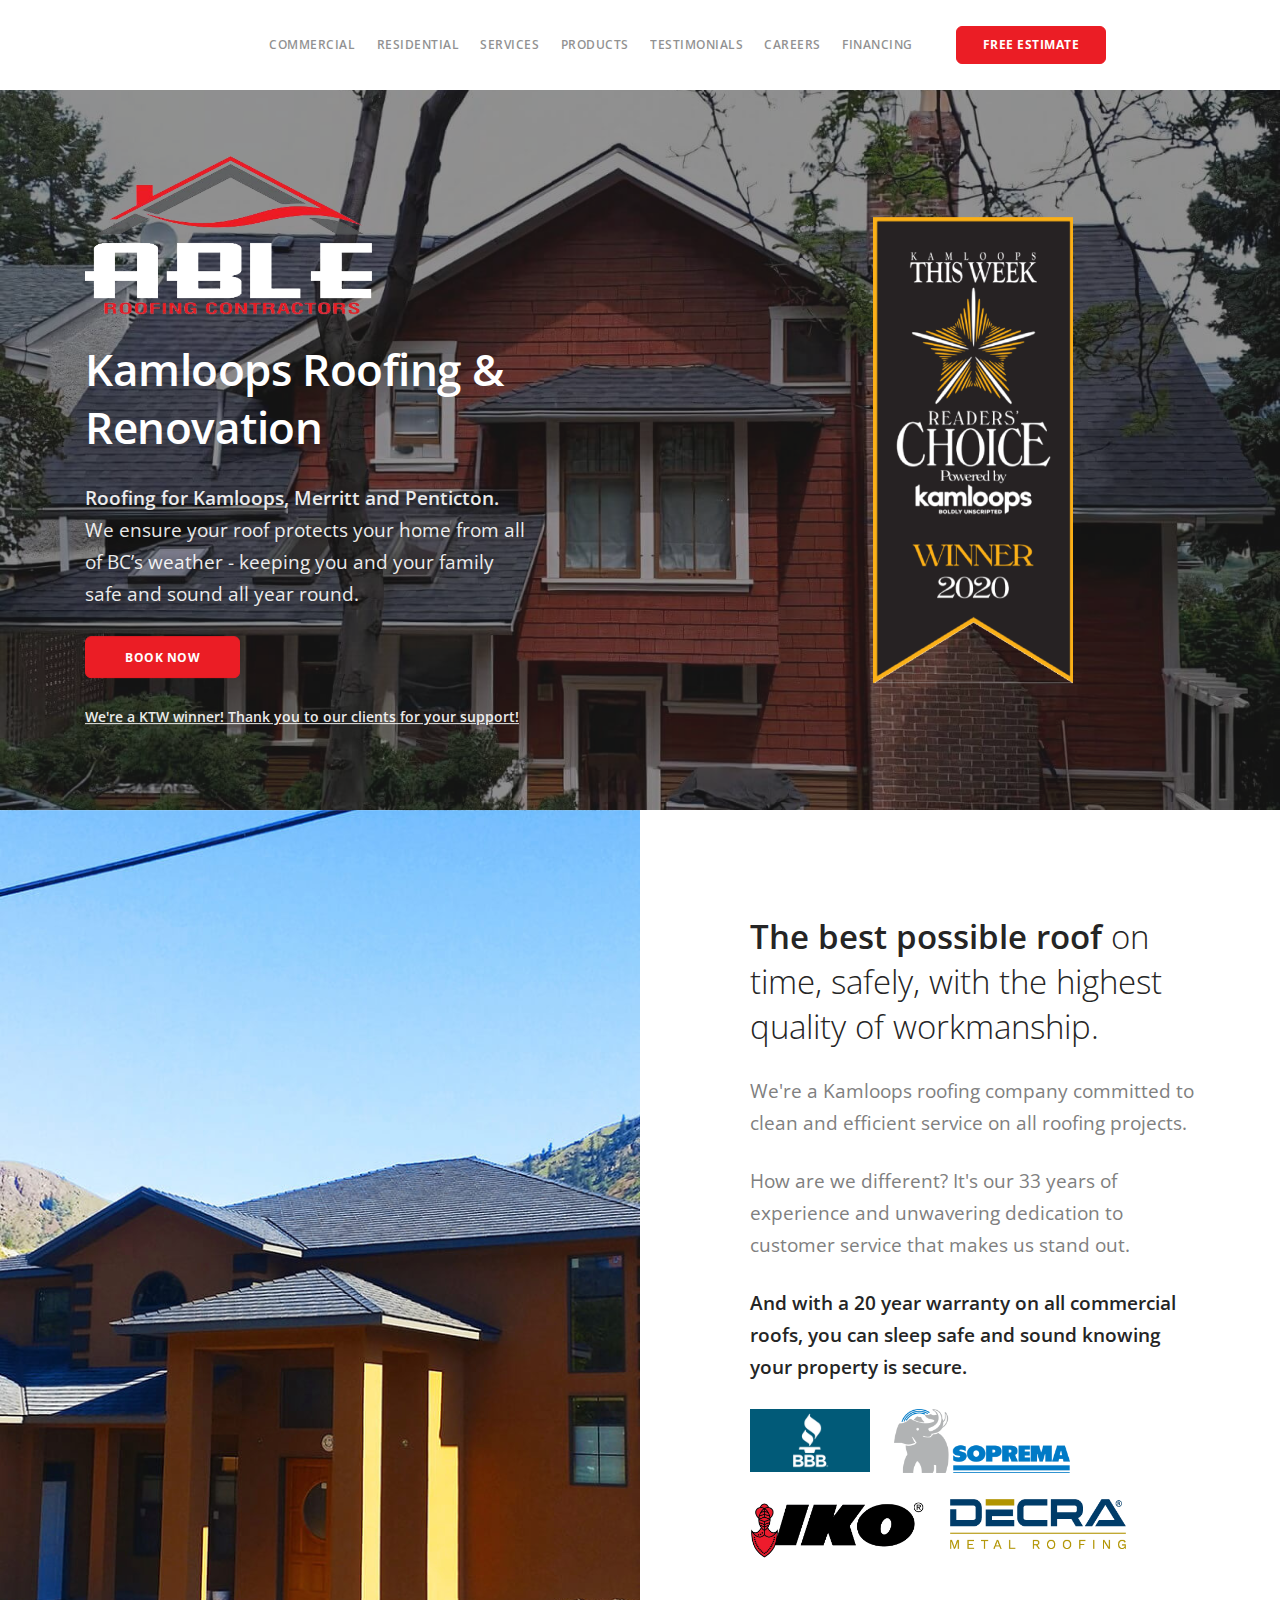
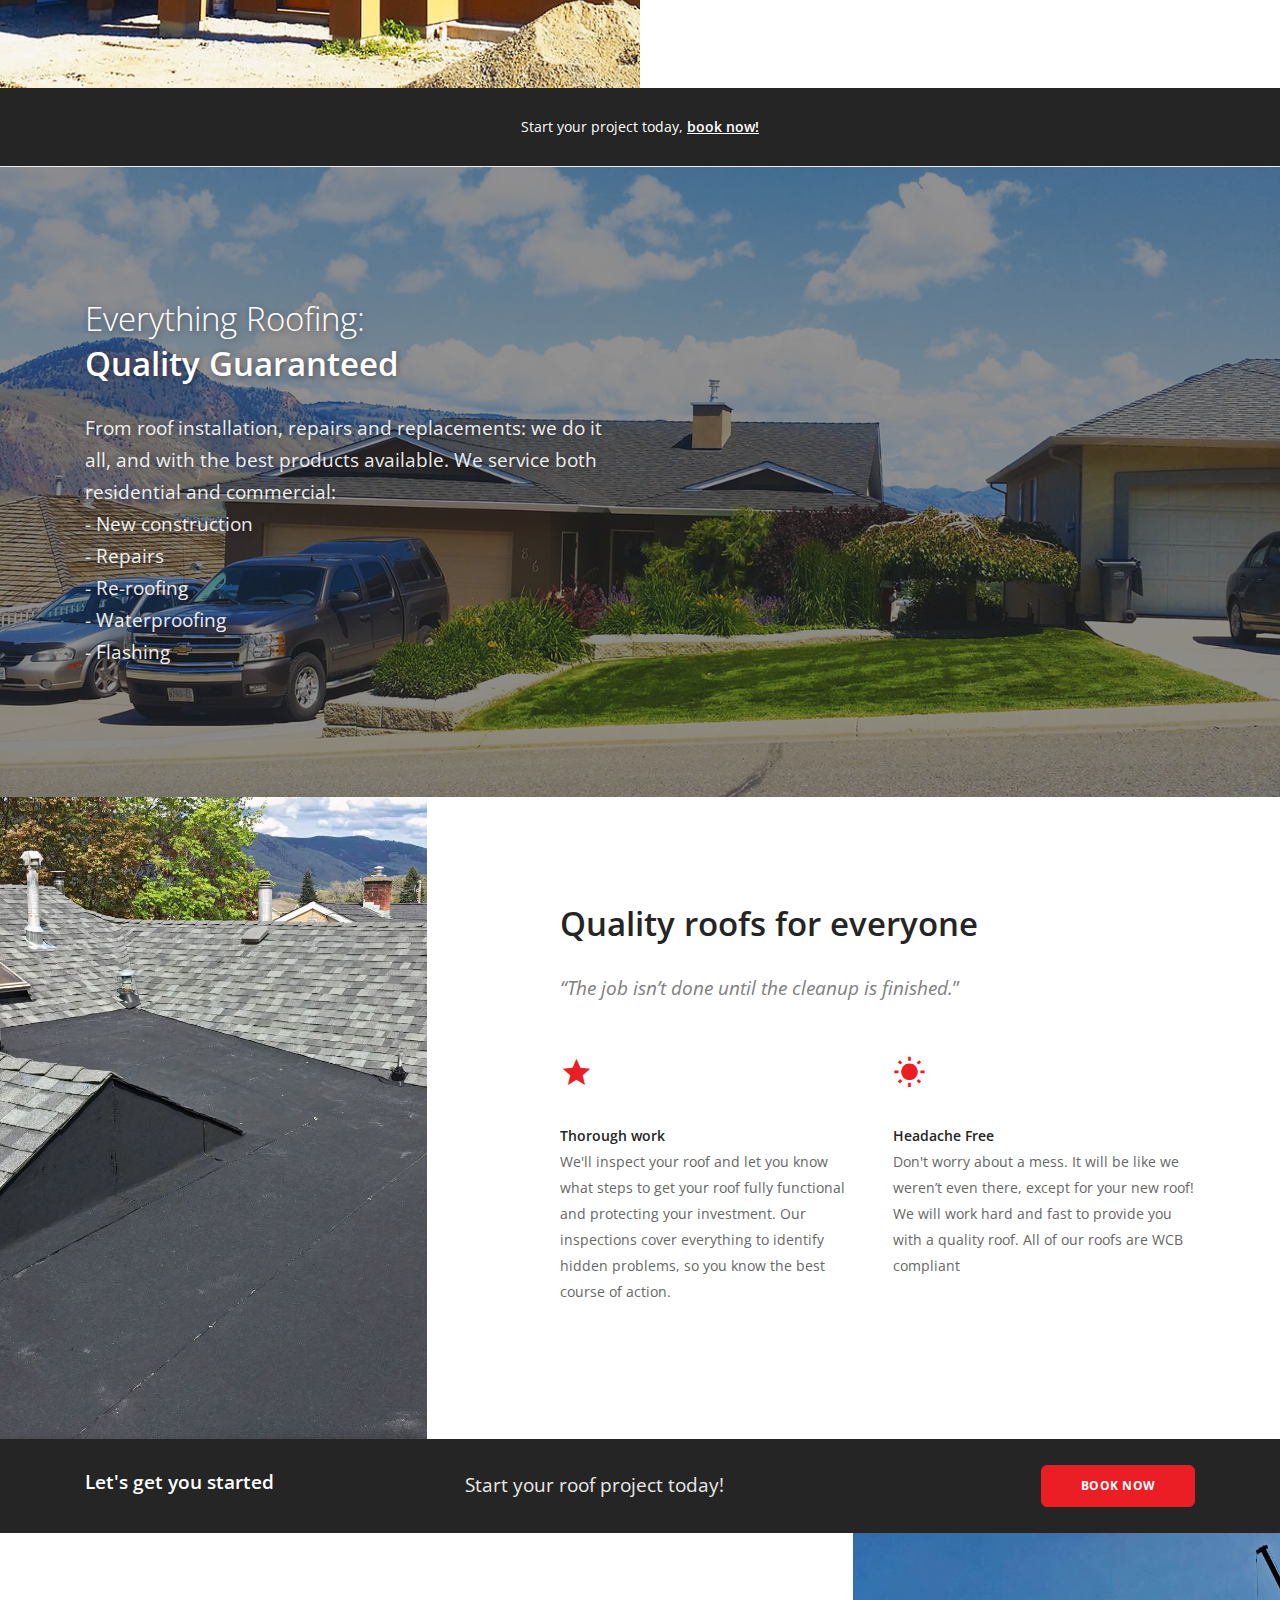
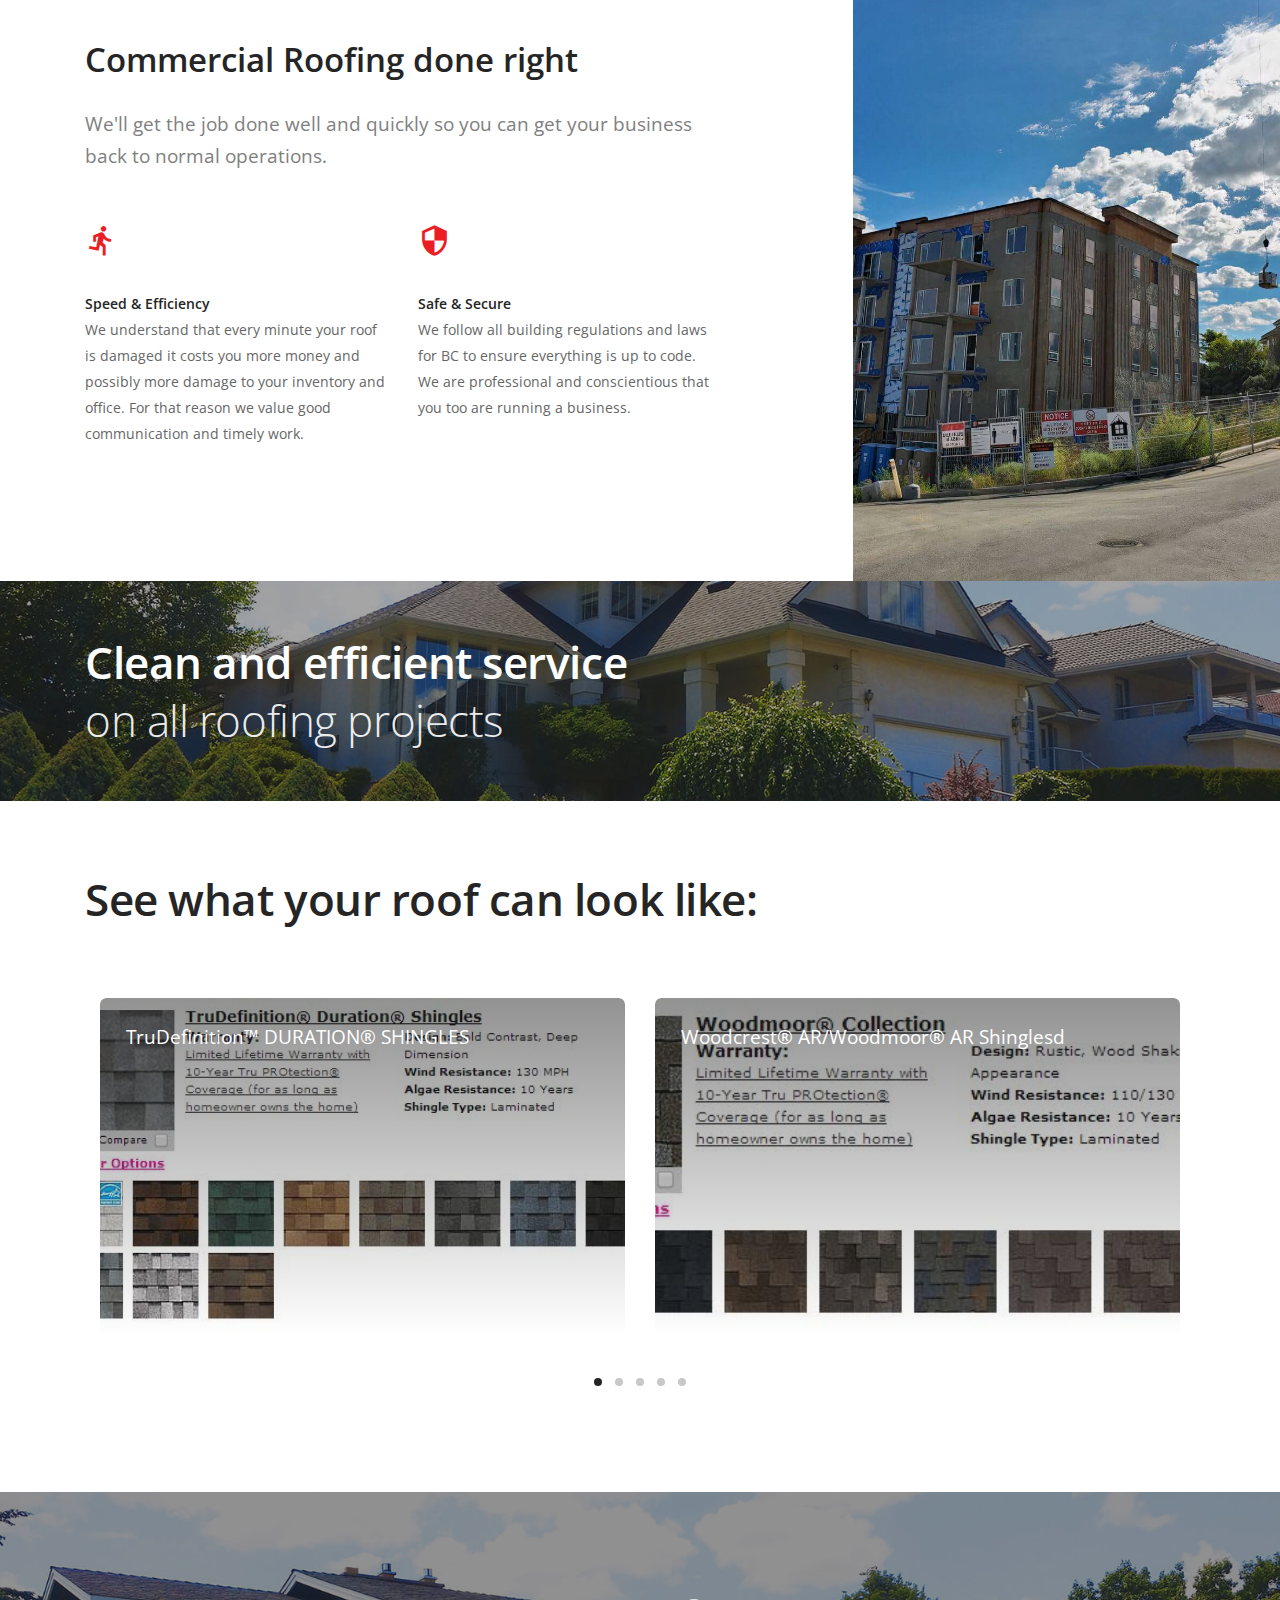
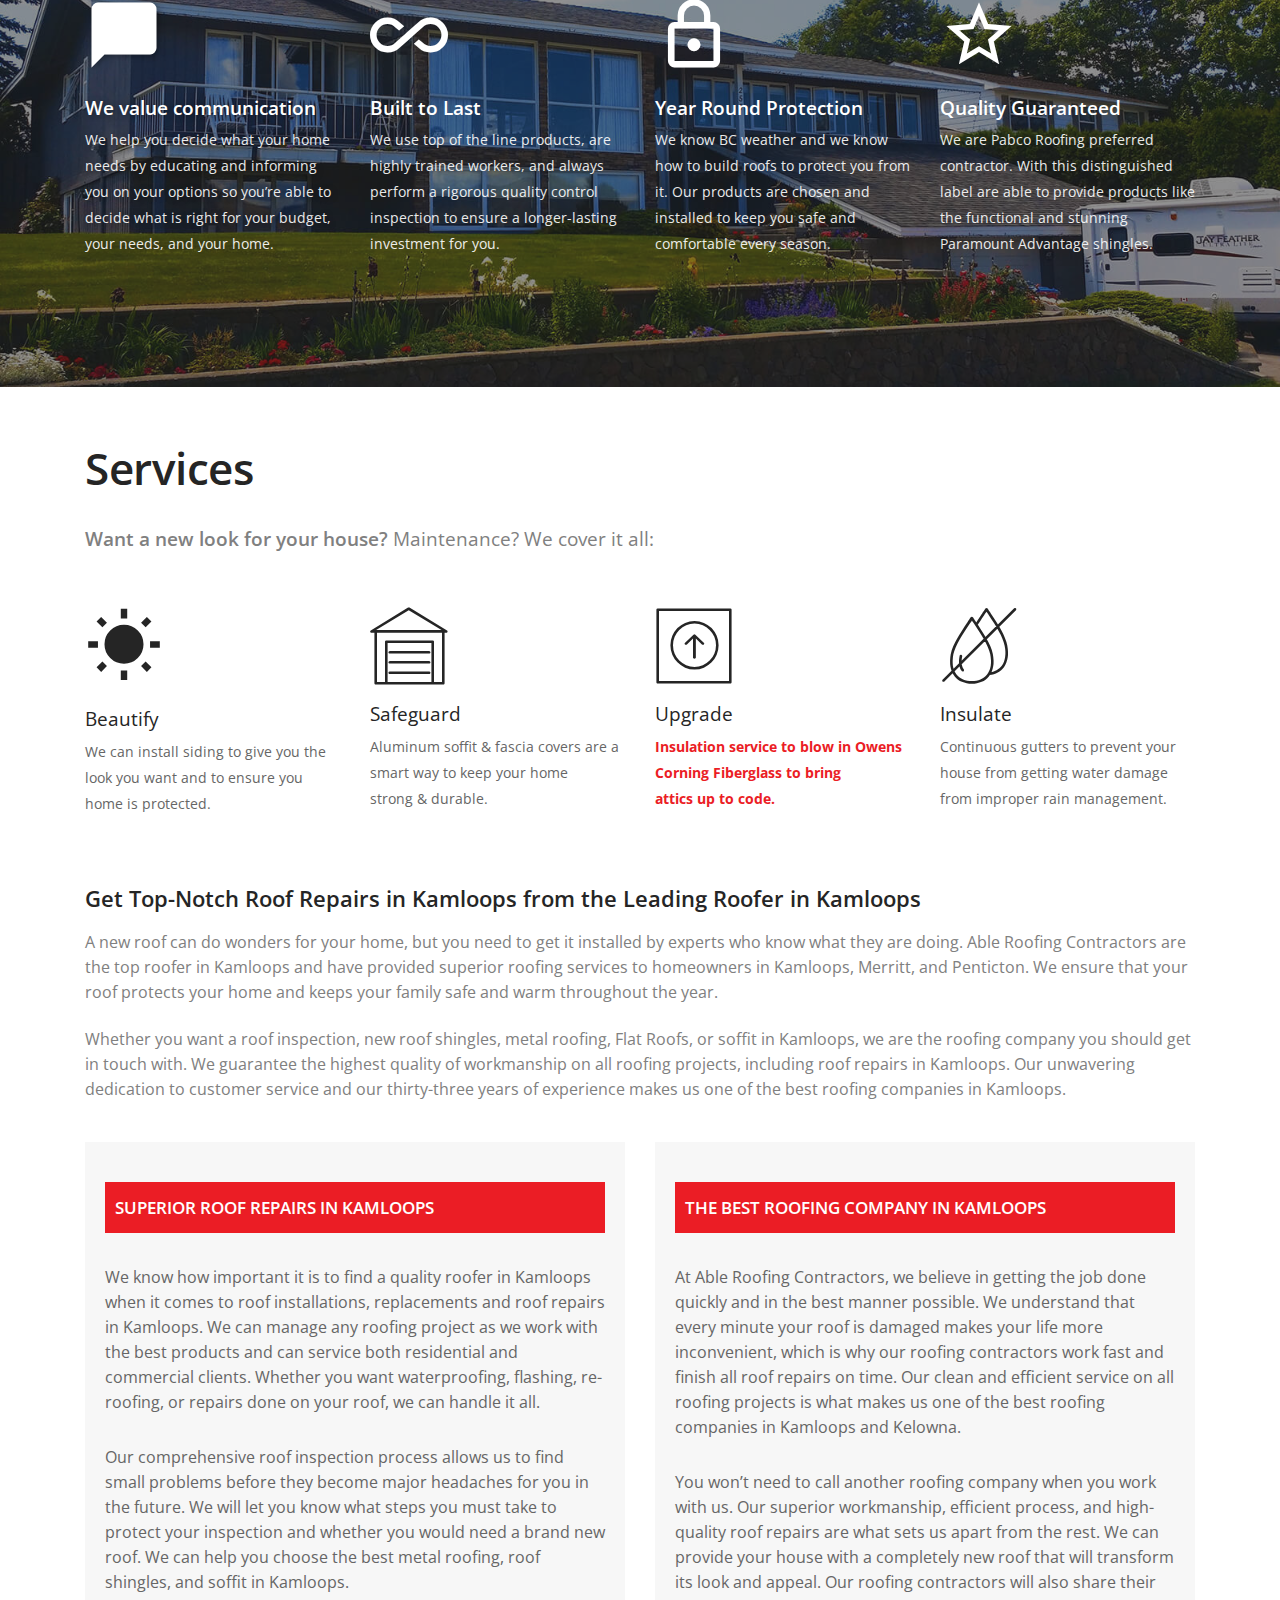
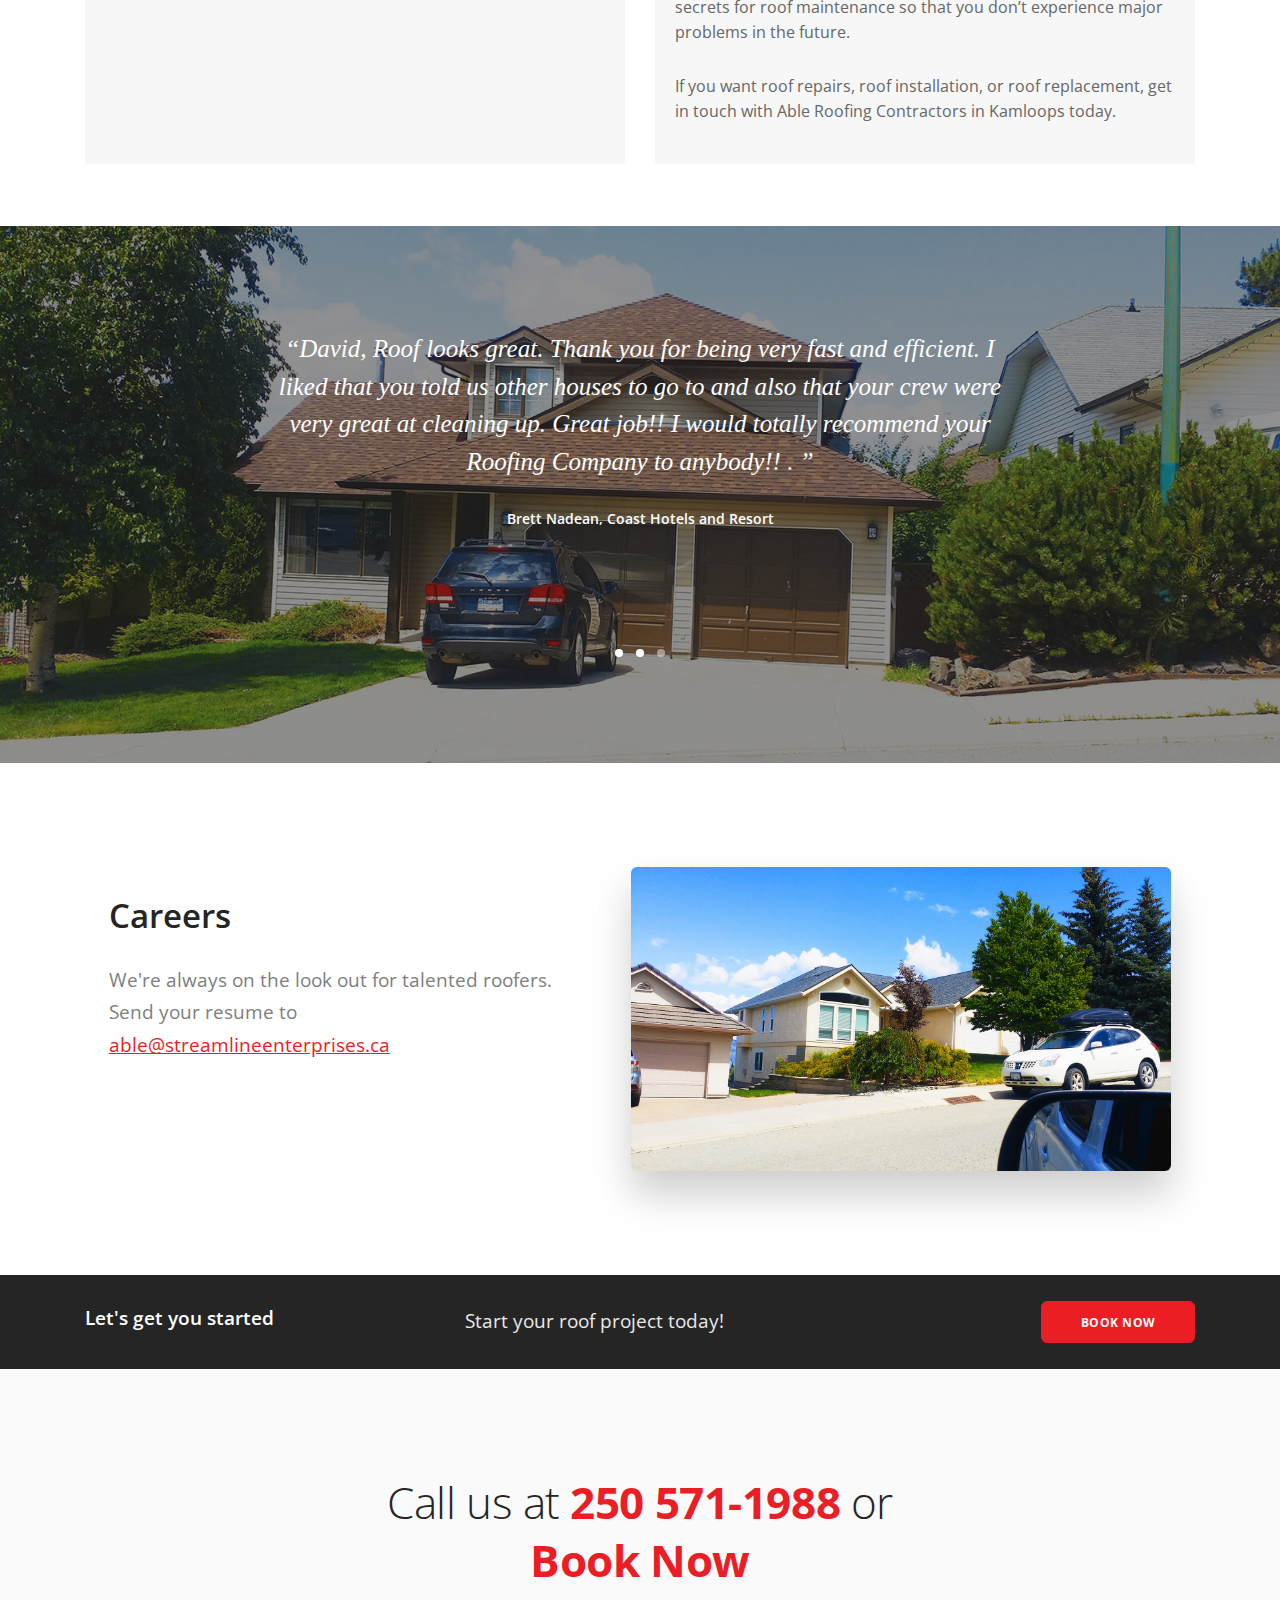
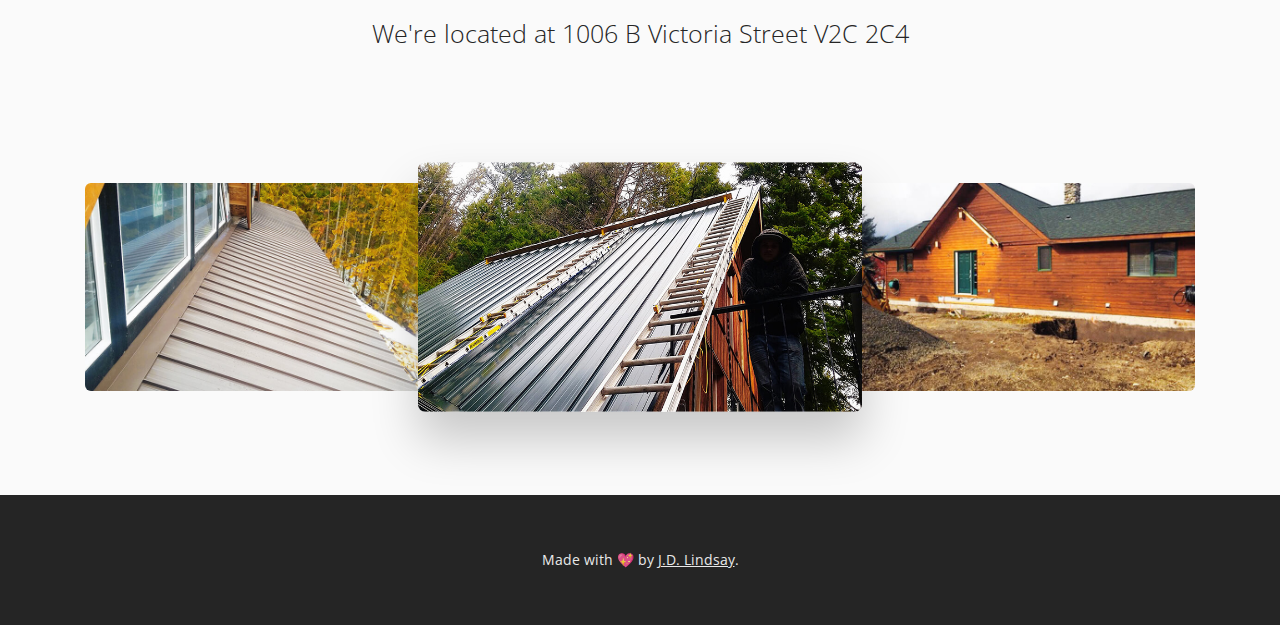
==== commit 02e7bfce: "index-file-uploaded" ====
--- a/index.html
+++ b/index.html
@@ -17,7 +17,7 @@
 <meta name="twitter:description" content="We are a local Kamloops based company with over 28 years experience in our industry. Our commitment to you is to deliver the best possible roof, on time, safely, with the highest quality of workmanship." />
 <meta name="twitter:title" content="Able Roofing Contractors - Kamloops &amp; Area Roofing and Renovation Services - Able Roofing Contractors " />
 <meta name="twitter:image" content="https://ableroofing.ca/files/2014/06/20140617_134933-150x150.jpg" />
-        
+<meta name="keywords" content="Roofing Companies in Kamloops, Roof Repairs in Kamloops, Roofer in Kamloops, Roof Inspection, Metal Roofing, Roof Shingles, Soffit in Kamloops, Roofing Company">        
         
         
         <title>Kamloops Commercial Roofing Contractors | Flat Roof Repairs Kelowna |Inspection | Shingles</title>
@@ -38,6 +38,7 @@
 	    
 	    
         <style>
+		.wonders4 p b{font-weight:400;}
             .text-shadow {
                 text-shadow: 1px 1px 6px rgba(0,0,0,.4);
             }
--- a/css/theme-charcoal.css
+++ b/css/theme-charcoal.css
@@ -9370,3 +9370,9 @@
     margin-right: auto;
   }
 }
+@media (max-width: 1025px) {
+ .pair{
+   margin-bottom:30px;
+ } 
+}
+
